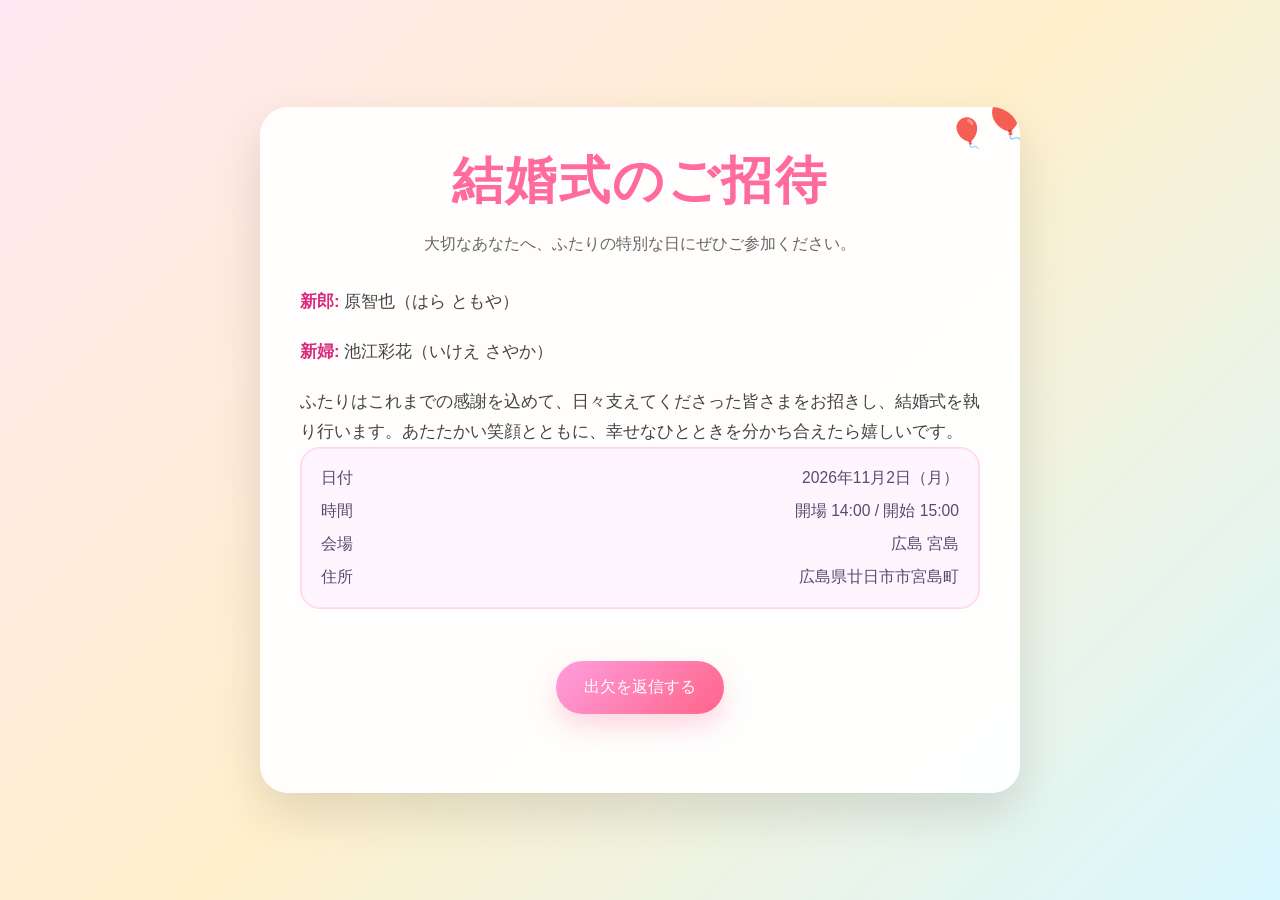
==== index.html @ 804671cc "招待状内容を更新" ====
<!DOCTYPE html>
<html lang="ja">
<head>
  <meta charset="UTF-8" />
  <meta name="viewport" content="width=device-width, initial-scale=1.0" />
  <title>結婚式のご招待</title>
  <style>
    * {
      box-sizing: border-box;
      margin: 0;
      padding: 0;
    }

    body {
      font-family: "Hiragino Kaku Gothic Pro", "メイリオ", sans-serif;
      background: linear-gradient(135deg, #ffe8f2 0%, #fff0cc 50%, #d9f7ff 100%);
      min-height: 100vh;
      display: flex;
      align-items: center;
      justify-content: center;
      padding: 20px;
    }

    .card {
      width: min(100%, 760px);
      background: #ffffffee;
      border-radius: 28px;
      box-shadow: 0 20px 50px rgba(0, 0, 0, 0.12);
      overflow: hidden;
      position: relative;
      padding: 40px;
    }

    .balloons {
      position: absolute;
      top: -10px;
      right: -10px;
      font-size: 2rem;
      color: #ff86c9;
      opacity: 0.85;
    }

    .balloons::before,
    .balloons::after {
      content: "🎈";
      position: absolute;
    }

    .balloons::before {
      top: 0;
      right: 0;
      font-size: 2.4rem;
    }

    .balloons::after {
      top: 1.2rem;
      right: 2.8rem;
      font-size: 1.8rem;
    }

    h1 {
      font-size: clamp(2rem, 4vw, 3.4rem);
      color: #ff6b9e;
      text-align: center;
      letter-spacing: 0.05em;
      margin-bottom: 18px;
    }

    .subtitle {
      text-align: center;
      color: #666;
      font-size: 1rem;
      margin-bottom: 32px;
    }

    .section {
      display: grid;
      gap: 20px;
    }

    .section p {
      font-size: 1.05rem;
      color: #444;
      line-height: 1.8;
    }

    .section strong {
      color: #d92b7e;
    }

    .info-card {
      background: #fff5ff;
      border: 1px solid #ffd4ec;
      border-radius: 20px;
      padding: 20px;
      box-shadow: inset 0 0 0 1px rgba(255, 146, 178, 0.2);
    }

    .info-card div {
      display: flex;
      justify-content: space-between;
      gap: 12px;
      font-size: 0.98rem;
      color: #5a4a6d;
      margin-bottom: 12px;
    }

    .info-card div:last-child {
      margin-bottom: 0;
    }

    .shiba-runner {
      position: absolute;
      bottom: 10px;
      left: -180px;
      width: 180px;
      height: 120px;
      animation: shibaRun 8s linear infinite;
      pointer-events: none;
    }

    .shiba {
      position: absolute;
      width: 180px;
      height: 120px;
      animation: shibaBounce 0.5s ease-in-out infinite alternate;
    }

    .shiba-body {
      position: absolute;
      left: 40px;
      top: 38px;
      width: 90px;
      height: 54px;
      background: #fff;
      border: 4px solid #d8d8d8;
      border-radius: 50px 50px 40px 40px;
      box-shadow: inset 0 0 0 1px rgba(215, 215, 215, 0.8);
    }

    .shiba-head {
      position: absolute;
      left: 0;
      top: 20px;
      width: 64px;
      height: 62px;
      background: #fff;
      border: 4px solid #d8d8d8;
      border-radius: 50% 50% 48% 48%;
    }

    .shiba-head::before {
      content: "";
      position: absolute;
      left: 16px;
      top: 24px;
      width: 32px;
      height: 16px;
      border-radius: 0 0 20px 20px;
      background: #f6d7df;
    }

    .ear {
      position: absolute;
      width: 20px;
      height: 24px;
      background: #fff;
      border: 4px solid #d8d8d8;
      border-radius: 50% 50% 40% 40%;
      top: 6px;
    }

    .ear--left {
      left: 6px;
      transform: rotate(-15deg);
    }

    .ear--right {
      left: 32px;
      transform: rotate(15deg);
    }

    .shiba-eye {
      position: absolute;
      top: 34px;
      width: 8px;
      height: 8px;
      background: #4d4d4d;
      border-radius: 50%;
    }

    .shiba-eye.left {
      left: 14px;
    }

    .shiba-eye.right {
      left: 42px;
    }

    .shiba-nose {
      position: absolute;
      left: 29px;
      top: 44px;
      width: 10px;
      height: 8px;
      background: #4d4d4d;
      border-radius: 50% 50% 40% 40%;
    }

    .shiba-tail {
      position: absolute;
      right: 0;
      top: 14px;
      width: 34px;
      height: 34px;
      border: 4px solid #d8d8d8;
      background: #fff;
      border-radius: 40px 40px 40px 0;
      transform: rotate(40deg);
    }

    .shiba-leg {
      position: absolute;
      width: 14px;
      height: 28px;
      background: #d8d8d8;
      border-radius: 10px;
      bottom: 0;
    }

    .leg--front {
      left: 60px;
    }

    .leg--back {
      right: 20px;
    }

    .shiba-cheek {
      position: absolute;
      width: 10px;
      height: 10px;
      background: #f8c7d3;
      border-radius: 50%;
      top: 44px;
    }

    .cheek--left {
      left: 12px;
    }

    .cheek--right {
      left: 40px;
    }

    @keyframes shibaRun {
      0% { left: -220px; }
      100% { left: calc(100% + 220px); }
    }

    @keyframes shibaBounce {
      0% { transform: translateY(0); }
      100% { transform: translateY(-8px); }
    }

    .rsvp {
      text-align: center;
      margin-top: 52px;
    }

    .rsvp button {
      border: none;
      border-radius: 999px;
      background: linear-gradient(135deg, #ff9ede, #ff6489);
      color: white;
      padding: 16px 28px;
      font-size: 1rem;
      cursor: pointer;
      box-shadow: 0 12px 24px rgba(255, 100, 150, 0.25);
      transition: transform 0.2s ease, box-shadow 0.2s ease;
    }

    .rsvp button:hover {
      transform: translateY(-2px);
      box-shadow: 0 18px 28px rgba(255, 100, 150, 0.3);
    }

    .thanks {
      margin-top: 18px;
      text-align: center;
      color: #a0588c;
      font-size: 0.95rem;
      opacity: 0;
      transition: opacity 0.3s ease;
    }
  </style>
</head>
<body>
  <div class="card">
    <div class="balloons"></div>
    <h1>結婚式のご招待</h1>
    <p class="subtitle">大切なあなたへ、ふたりの特別な日にぜひご参加ください。</p>

    <section class="section">
      <p><strong>新郎:</strong> 原智也（はら ともや）</p>
      <p><strong>新婦:</strong> 池江彩花（いけえ さやか）</p>
      <p>ふたりはこれまでの感謝を込めて、日々支えてくださった皆さまをお招きし、結婚式を執り行います。あたたかい笑顔とともに、幸せなひとときを分かち合えたら嬉しいです。</p>
    </section>

    <div class="info-card">
      <div><span>日付</span><span>2026年11月2日（月）</span></div>
      <div><span>時間</span><span>開場 14:00 / 開始 15:00</span></div>
      <div><span>会場</span><span>広島 宮島</span></div>
      <div><span>住所</span><span>広島県廿日市市宮島町</span></div>
    </div>

    <div class="shiba-runner" aria-hidden="true">
      <div class="shiba">
        <div class="shiba-body"></div>
        <div class="shiba-head"></div>
        <div class="ear ear--left"></div>
        <div class="ear ear--right"></div>
        <div class="shiba-eye left"></div>
        <div class="shiba-eye right"></div>
        <div class="shiba-nose"></div>
        <div class="shiba-tail"></div>
        <div class="shiba-leg leg--front"></div>
        <div class="shiba-leg leg--back"></div>
        <div class="shiba-cheek cheek--left"></div>
        <div class="shiba-cheek cheek--right"></div>
      </div>
    </div>

    <div class="rsvp">
      <button id="rsvpBtn" type="button">出欠を返信する</button>
      <p class="thanks" id="thanksText">出欠の返信ありがとうございます！</p>
    </div>
  </div>

  <script>
    document.getElementById("rsvpBtn").addEventListener("click", function () {
      const thanks = document.getElementById("thanksText");
      thanks.style.opacity = "1";
      this.textContent = "返信済み";
      this.disabled = true;
    });
  </script>
</body>
</html>
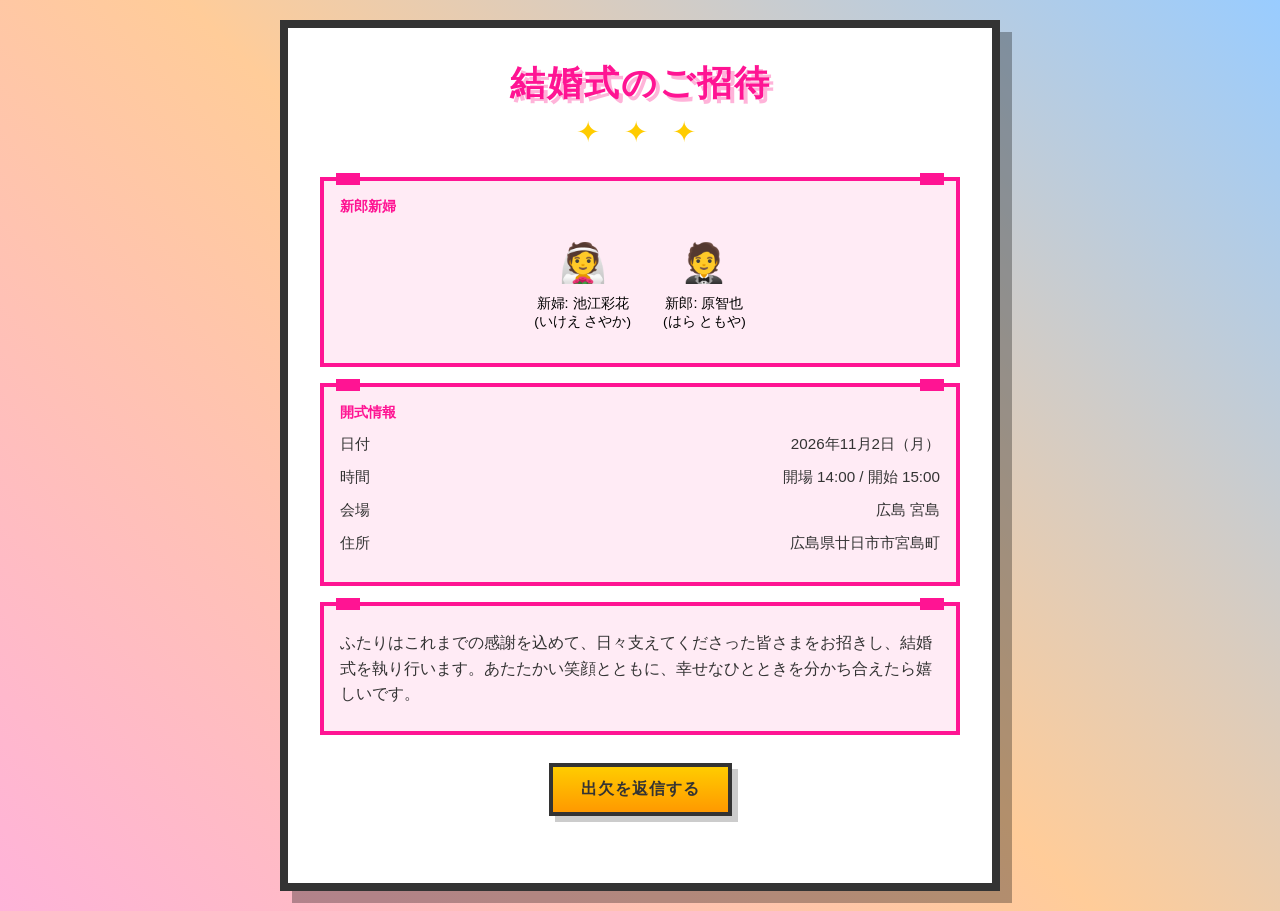
==== commit c392566e: "招待状内容を更新" ====
--- a/index.html
+++ b/index.html
@@ -12,323 +12,202 @@
     }
 
     body {
-      font-family: "Hiragino Kaku Gothic Pro", "メイリオ", sans-serif;
-      background: linear-gradient(135deg, #ffe8f2 0%, #fff0cc 50%, #d9f7ff 100%);
+      font-family: "MS PGothic", "Hiragino Kaku Gothic Pro", sans-serif;
+      background: linear-gradient(45deg, #ffb3d9 0%, #ffcc99 50%, #99ccff 100%);
       min-height: 100vh;
       display: flex;
       align-items: center;
       justify-content: center;
       padding: 20px;
-    }
-
-    .card {
-      width: min(100%, 760px);
-      background: #ffffffee;
-      border-radius: 28px;
-      box-shadow: 0 20px 50px rgba(0, 0, 0, 0.12);
-      overflow: hidden;
+      image-rendering: pixelated;
+    }
+
+    .container {
+      width: min(100%, 720px);
+      background: #fff;
+      border: 8px solid #333;
+      box-shadow: 12px 12px 0 rgba(0, 0, 0, 0.3);
+      padding: 32px;
       position: relative;
-      padding: 40px;
-    }
-
-    .balloons {
+    }
+
+    .title {
+      text-align: center;
+      margin-bottom: 28px;
+      position: relative;
+    }
+
+    h1 {
+      font-size: 2.2rem;
+      color: #ff1493;
+      text-shadow: 4px 4px 0 #ffb3d9, -2px -2px 0 #fff;
+      letter-spacing: 2px;
+      margin-bottom: 8px;
+    }
+
+    .stars {
+      font-size: 1.8rem;
+      letter-spacing: 8px;
+      color: #ffcc00;
+      animation: twinkle 0.6s infinite;
+    }
+
+    @keyframes twinkle {
+      0%, 100% { opacity: 1; }
+      50% { opacity: 0.4; }
+    }
+
+    .window {
+      background: #ffebf5;
+      border: 4px solid #ff1493;
+      padding: 16px;
+      margin: 16px 0;
+      position: relative;
+    }
+
+    .window::before {
+      content: "";
       position: absolute;
-      top: -10px;
-      right: -10px;
-      font-size: 2rem;
-      color: #ff86c9;
-      opacity: 0.85;
-    }
-
-    .balloons::before,
-    .balloons::after {
-      content: "🎈";
+      top: -8px;
+      left: 12px;
+      width: 24px;
+      height: 12px;
+      background: #ff1493;
+    }
+
+    .window::after {
+      content: "";
       position: absolute;
-    }
-
-    .balloons::before {
-      top: 0;
-      right: 0;
-      font-size: 2.4rem;
-    }
-
-    .balloons::after {
-      top: 1.2rem;
-      right: 2.8rem;
-      font-size: 1.8rem;
-    }
-
-    h1 {
-      font-size: clamp(2rem, 4vw, 3.4rem);
-      color: #ff6b9e;
-      text-align: center;
-      letter-spacing: 0.05em;
-      margin-bottom: 18px;
-    }
-
-    .subtitle {
-      text-align: center;
-      color: #666;
+      top: -8px;
+      right: 12px;
+      width: 24px;
+      height: 12px;
+      background: #ff1493;
+    }
+
+    .label {
+      font-weight: bold;
+      color: #ff1493;
+      font-size: 0.9rem;
+      margin-bottom: 4px;
+    }
+
+    .text {
       font-size: 1rem;
-      margin-bottom: 32px;
-    }
-
-    .section {
-      display: grid;
-      gap: 20px;
-    }
-
-    .section p {
-      font-size: 1.05rem;
-      color: #444;
-      line-height: 1.8;
-    }
-
-    .section strong {
-      color: #d92b7e;
-    }
-
-    .info-card {
-      background: #fff5ff;
-      border: 1px solid #ffd4ec;
-      border-radius: 20px;
-      padding: 20px;
-      box-shadow: inset 0 0 0 1px rgba(255, 146, 178, 0.2);
-    }
-
-    .info-card div {
+      color: #333;
+      line-height: 1.6;
+      margin: 8px 0;
+    }
+
+    .info-row {
       display: flex;
       justify-content: space-between;
-      gap: 12px;
-      font-size: 0.98rem;
-      color: #5a4a6d;
-      margin-bottom: 12px;
-    }
-
-    .info-card div:last-child {
-      margin-bottom: 0;
-    }
-
-    .shiba-runner {
-      position: absolute;
-      bottom: 10px;
-      left: -180px;
-      width: 180px;
-      height: 120px;
-      animation: shibaRun 8s linear infinite;
-      pointer-events: none;
-    }
-
-    .shiba {
-      position: absolute;
-      width: 180px;
-      height: 120px;
-      animation: shibaBounce 0.5s ease-in-out infinite alternate;
-    }
-
-    .shiba-body {
-      position: absolute;
-      left: 40px;
-      top: 38px;
-      width: 90px;
-      height: 54px;
-      background: #fff;
-      border: 4px solid #d8d8d8;
-      border-radius: 50px 50px 40px 40px;
-      box-shadow: inset 0 0 0 1px rgba(215, 215, 215, 0.8);
-    }
-
-    .shiba-head {
-      position: absolute;
-      left: 0;
-      top: 20px;
-      width: 64px;
-      height: 62px;
-      background: #fff;
-      border: 4px solid #d8d8d8;
-      border-radius: 50% 50% 48% 48%;
-    }
-
-    .shiba-head::before {
-      content: "";
-      position: absolute;
-      left: 16px;
-      top: 24px;
-      width: 32px;
-      height: 16px;
-      border-radius: 0 0 20px 20px;
-      background: #f6d7df;
-    }
-
-    .ear {
-      position: absolute;
-      width: 20px;
-      height: 24px;
-      background: #fff;
-      border: 4px solid #d8d8d8;
-      border-radius: 50% 50% 40% 40%;
-      top: 6px;
-    }
-
-    .ear--left {
-      left: 6px;
-      transform: rotate(-15deg);
-    }
-
-    .ear--right {
-      left: 32px;
-      transform: rotate(15deg);
-    }
-
-    .shiba-eye {
-      position: absolute;
-      top: 34px;
-      width: 8px;
-      height: 8px;
-      background: #4d4d4d;
-      border-radius: 50%;
-    }
-
-    .shiba-eye.left {
-      left: 14px;
-    }
-
-    .shiba-eye.right {
-      left: 42px;
-    }
-
-    .shiba-nose {
-      position: absolute;
-      left: 29px;
-      top: 44px;
-      width: 10px;
-      height: 8px;
-      background: #4d4d4d;
-      border-radius: 50% 50% 40% 40%;
-    }
-
-    .shiba-tail {
-      position: absolute;
-      right: 0;
-      top: 14px;
-      width: 34px;
-      height: 34px;
-      border: 4px solid #d8d8d8;
-      background: #fff;
-      border-radius: 40px 40px 40px 0;
-      transform: rotate(40deg);
-    }
-
-    .shiba-leg {
-      position: absolute;
-      width: 14px;
-      height: 28px;
-      background: #d8d8d8;
-      border-radius: 10px;
-      bottom: 0;
-    }
-
-    .leg--front {
-      left: 60px;
-    }
-
-    .leg--back {
-      right: 20px;
-    }
-
-    .shiba-cheek {
-      position: absolute;
-      width: 10px;
-      height: 10px;
-      background: #f8c7d3;
-      border-radius: 50%;
-      top: 44px;
-    }
-
-    .cheek--left {
-      left: 12px;
-    }
-
-    .cheek--right {
-      left: 40px;
-    }
-
-    @keyframes shibaRun {
-      0% { left: -220px; }
-      100% { left: calc(100% + 220px); }
-    }
-
-    @keyframes shibaBounce {
-      0% { transform: translateY(0); }
-      100% { transform: translateY(-8px); }
+      margin: 12px 0;
+      font-size: 0.95rem;
+      color: #333;
+    }
+
+    .couple {
+      display: flex;
+      gap: 32px;
+      justify-content: center;
+      margin: 16px 0;
+      font-size: 0.9rem;
+    }
+
+    .couple-item {
+      text-align: center;
+    }
+
+    .couple-item .emoji {
+      font-size: 2.4rem;
+      margin: 8px 0;
     }
 
     .rsvp {
       text-align: center;
-      margin-top: 52px;
+      margin-top: 28px;
     }
 
     .rsvp button {
-      border: none;
-      border-radius: 999px;
-      background: linear-gradient(135deg, #ff9ede, #ff6489);
-      color: white;
-      padding: 16px 28px;
+      background: linear-gradient(to bottom, #ffcc00, #ff9900);
+      border: 4px solid #333;
+      color: #333;
+      padding: 12px 28px;
       font-size: 1rem;
+      font-weight: bold;
       cursor: pointer;
-      box-shadow: 0 12px 24px rgba(255, 100, 150, 0.25);
-      transition: transform 0.2s ease, box-shadow 0.2s ease;
+      box-shadow: 6px 6px 0 rgba(0, 0, 0, 0.2);
+      transition: all 0.1s;
+      font-family: "MS PGothic", sans-serif;
+      letter-spacing: 1px;
     }
 
     .rsvp button:hover {
-      transform: translateY(-2px);
-      box-shadow: 0 18px 28px rgba(255, 100, 150, 0.3);
+      transform: translate(-2px, -2px);
+      box-shadow: 8px 8px 0 rgba(0, 0, 0, 0.2);
+    }
+
+    .rsvp button:active {
+      transform: translate(2px, 2px);
+      box-shadow: 2px 2px 0 rgba(0, 0, 0, 0.2);
     }
 
     .thanks {
-      margin-top: 18px;
-      text-align: center;
-      color: #a0588c;
-      font-size: 0.95rem;
+      margin-top: 16px;
+      font-size: 0.9rem;
+      color: #ff1493;
+      font-weight: bold;
       opacity: 0;
-      transition: opacity 0.3s ease;
+      transition: opacity 0.3s;
     }
   </style>
 </head>
 <body>
-  <div class="card">
-    <div class="balloons"></div>
-    <h1>結婚式のご招待</h1>
-    <p class="subtitle">大切なあなたへ、ふたりの特別な日にぜひご参加ください。</p>
-
-    <section class="section">
-      <p><strong>新郎:</strong> 原智也（はら ともや）</p>
-      <p><strong>新婦:</strong> 池江彩花（いけえ さやか）</p>
-      <p>ふたりはこれまでの感謝を込めて、日々支えてくださった皆さまをお招きし、結婚式を執り行います。あたたかい笑顔とともに、幸せなひとときを分かち合えたら嬉しいです。</p>
-    </section>
-
-    <div class="info-card">
-      <div><span>日付</span><span>2026年11月2日（月）</span></div>
-      <div><span>時間</span><span>開場 14:00 / 開始 15:00</span></div>
-      <div><span>会場</span><span>広島 宮島</span></div>
-      <div><span>住所</span><span>広島県廿日市市宮島町</span></div>
-    </div>
-
-    <div class="shiba-runner" aria-hidden="true">
-      <div class="shiba">
-        <div class="shiba-body"></div>
-        <div class="shiba-head"></div>
-        <div class="ear ear--left"></div>
-        <div class="ear ear--right"></div>
-        <div class="shiba-eye left"></div>
-        <div class="shiba-eye right"></div>
-        <div class="shiba-nose"></div>
-        <div class="shiba-tail"></div>
-        <div class="shiba-leg leg--front"></div>
-        <div class="shiba-leg leg--back"></div>
-        <div class="shiba-cheek cheek--left"></div>
-        <div class="shiba-cheek cheek--right"></div>
-      </div>
+  <div class="container">
+    <div class="title">
+      <h1>結婚式のご招待</h1>
+      <div class="stars">✦ ✦ ✦</div>
+    </div>
+
+    <div class="window">
+      <div class="label">新郎新婦</div>
+      <div class="couple">
+        <div class="couple-item">
+          <div class="emoji">👰</div>
+          <p>新婦: 池江彩花</p>
+          <p style="font-size: 0.85rem;">(いけえ さやか)</p>
+        </div>
+        <div class="couple-item">
+          <div class="emoji">🤵</div>
+          <p>新郎: 原智也</p>
+          <p style="font-size: 0.85rem;">(はら ともや)</p>
+        </div>
+      </div>
+    </div>
+
+    <div class="window">
+      <div class="label">開式情報</div>
+      <div class="info-row">
+        <span>日付</span>
+        <span>2026年11月2日（月）</span>
+      </div>
+      <div class="info-row">
+        <span>時間</span>
+        <span>開場 14:00 / 開始 15:00</span>
+      </div>
+      <div class="info-row">
+        <span>会場</span>
+        <span>広島 宮島</span>
+      </div>
+      <div class="info-row">
+        <span>住所</span>
+        <span>広島県廿日市市宮島町</span>
+      </div>
+    </div>
+
+    <div class="window">
+      <div class="text">ふたりはこれまでの感謝を込めて、日々支えてくださった皆さまをお招きし、結婚式を執り行います。あたたかい笑顔とともに、幸せなひとときを分かち合えたら嬉しいです。</div>
     </div>
 
     <div class="rsvp">
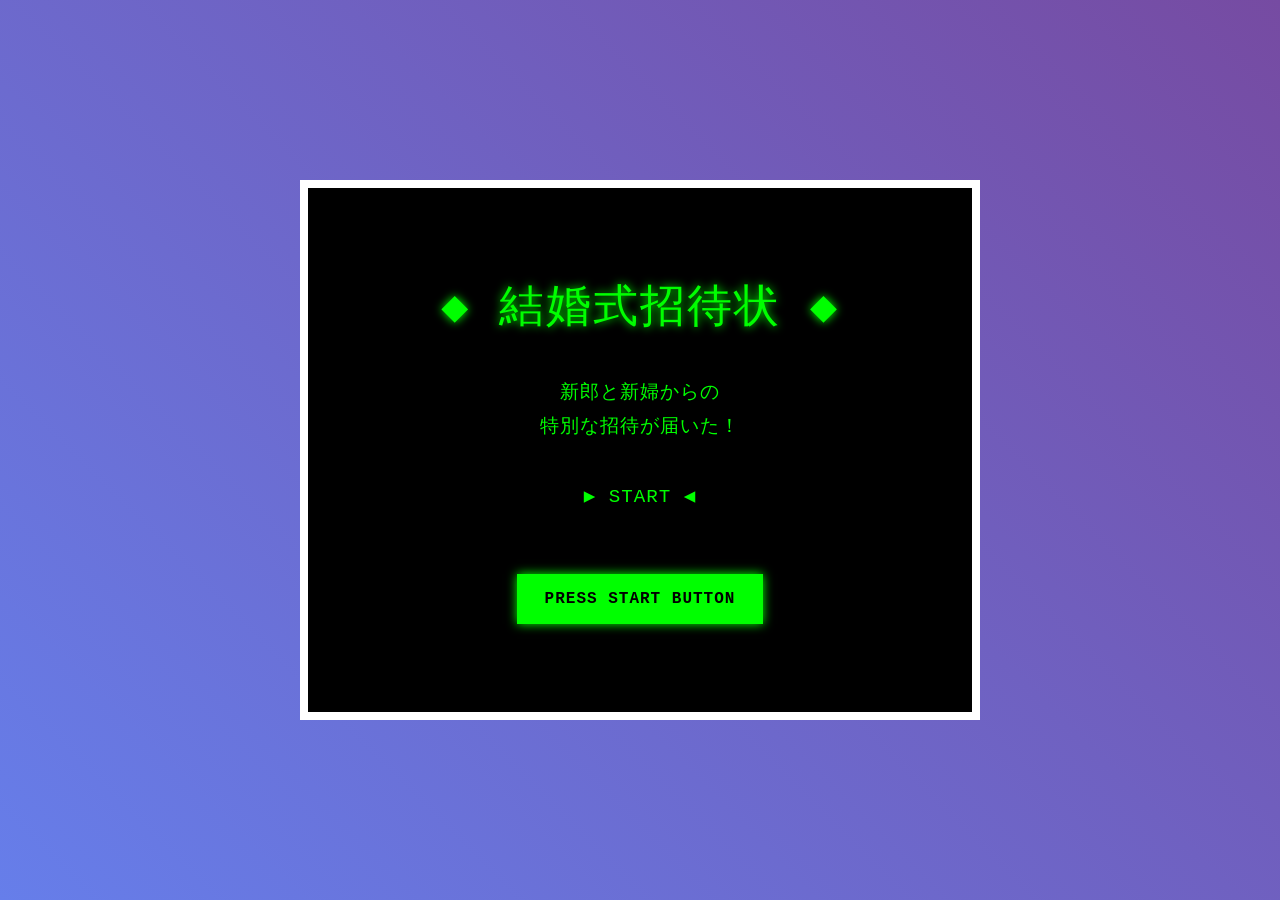
==== commit 346e6765: "招待状内容を更新" ====
--- a/index.html
+++ b/index.html
@@ -3,7 +3,7 @@
 <head>
   <meta charset="UTF-8" />
   <meta name="viewport" content="width=device-width, initial-scale=1.0" />
-  <title>結婚式のご招待</title>
+  <title>結婚式のご招待 - RPG招待状</title>
   <style>
     * {
       box-sizing: border-box;
@@ -12,217 +12,410 @@
     }
 
     body {
-      font-family: "MS PGothic", "Hiragino Kaku Gothic Pro", sans-serif;
-      background: linear-gradient(45deg, #ffb3d9 0%, #ffcc99 50%, #99ccff 100%);
+      font-family: 'Courier New', monospace;
+      background: linear-gradient(45deg, #667eea 0%, #764ba2 100%);
       min-height: 100vh;
       display: flex;
       align-items: center;
       justify-content: center;
-      padding: 20px;
-      image-rendering: pixelated;
-    }
-
-    .container {
-      width: min(100%, 720px);
-      background: #fff;
-      border: 8px solid #333;
-      box-shadow: 12px 12px 0 rgba(0, 0, 0, 0.3);
-      padding: 32px;
-      position: relative;
-    }
-
-    .title {
+      padding: 16px;
+      overflow-x: hidden;
+    }
+
+    /* タイトル画面 */
+    #titleScreen {
+      width: min(100%, 680px);
+      min-height: 60vh;
+      background: #000;
+      border: 8px solid #fff;
+      padding: 40px;
       text-align: center;
-      margin-bottom: 28px;
-      position: relative;
-    }
-
-    h1 {
-      font-size: 2.2rem;
-      color: #ff1493;
-      text-shadow: 4px 4px 0 #ffb3d9, -2px -2px 0 #fff;
+      display: flex;
+      flex-direction: column;
+      justify-content: center;
+      animation: titleFadeIn 0.8s ease-out;
+    }
+
+    @keyframes titleFadeIn {
+      from { opacity: 0; }
+      to { opacity: 1; }
+    }
+
+    .title-logo {
+      font-size: clamp(1.8rem, 5vw, 2.8rem);
+      color: #00ff00;
+      margin-bottom: 20px;
+      text-shadow: 0 0 10px #00ff00;
+      animation: textGlow 1.5s infinite;
       letter-spacing: 2px;
-      margin-bottom: 8px;
-    }
-
-    .stars {
-      font-size: 1.8rem;
-      letter-spacing: 8px;
-      color: #ffcc00;
-      animation: twinkle 0.6s infinite;
-    }
-
-    @keyframes twinkle {
-      0%, 100% { opacity: 1; }
-      50% { opacity: 0.4; }
-    }
-
-    .window {
-      background: #ffebf5;
-      border: 4px solid #ff1493;
-      padding: 16px;
-      margin: 16px 0;
-      position: relative;
-    }
-
-    .window::before {
-      content: "";
-      position: absolute;
-      top: -8px;
-      left: 12px;
-      width: 24px;
-      height: 12px;
-      background: #ff1493;
-    }
-
-    .window::after {
-      content: "";
-      position: absolute;
-      top: -8px;
-      right: 12px;
-      width: 24px;
-      height: 12px;
-      background: #ff1493;
-    }
-
-    .label {
-      font-weight: bold;
-      color: #ff1493;
-      font-size: 0.9rem;
-      margin-bottom: 4px;
-    }
-
-    .text {
-      font-size: 1rem;
-      color: #333;
-      line-height: 1.6;
-      margin: 8px 0;
-    }
-
-    .info-row {
-      display: flex;
-      justify-content: space-between;
-      margin: 12px 0;
-      font-size: 0.95rem;
-      color: #333;
-    }
-
-    .couple {
-      display: flex;
-      gap: 32px;
-      justify-content: center;
-      margin: 16px 0;
-      font-size: 0.9rem;
-    }
-
-    .couple-item {
-      text-align: center;
-    }
-
-    .couple-item .emoji {
-      font-size: 2.4rem;
-      margin: 8px 0;
-    }
-
-    .rsvp {
-      text-align: center;
-      margin-top: 28px;
-    }
-
-    .rsvp button {
-      background: linear-gradient(to bottom, #ffcc00, #ff9900);
-      border: 4px solid #333;
-      color: #333;
-      padding: 12px 28px;
+    }
+
+    @keyframes textGlow {
+      0%, 100% { text-shadow: 0 0 10px #00ff00; }
+      50% { text-shadow: 0 0 20px #00ff00, 0 0 30px #00ff00; }
+    }
+
+    .title-subtitle {
+      color: #00ff00;
+      font-size: clamp(0.9rem, 2vw, 1.2rem);
+      margin: 20px 0;
+      line-height: 1.8;
+      letter-spacing: 1px;
+      opacity: 0;
+      animation: slideInUp 1s ease-out 0.5s forwards;
+    }
+
+    @keyframes slideInUp {
+      from { opacity: 0; transform: translateY(20px); }
+      to { opacity: 1; transform: translateY(0); }
+    }
+
+    .start-button {
+      margin-top: 40px;
+      animation: buttonBounce 2s infinite;
+    }
+
+    @keyframes buttonBounce {
+      0%, 100% { transform: translateY(0); }
+      50% { transform: translateY(-10px); }
+    }
+
+    .start-btn {
+      background: #00ff00;
+      color: #000;
+      border: 4px solid #00ff00;
+      padding: 12px 24px;
       font-size: 1rem;
       font-weight: bold;
       cursor: pointer;
-      box-shadow: 6px 6px 0 rgba(0, 0, 0, 0.2);
+      font-family: 'Courier New', monospace;
+      letter-spacing: 1px;
+      box-shadow: 0 0 10px #00ff00;
       transition: all 0.1s;
-      font-family: "MS PGothic", sans-serif;
-      letter-spacing: 1px;
-    }
-
-    .rsvp button:hover {
+    }
+
+    .start-btn:hover {
       transform: translate(-2px, -2px);
-      box-shadow: 8px 8px 0 rgba(0, 0, 0, 0.2);
-    }
-
-    .rsvp button:active {
+      box-shadow: 0 0 20px #00ff00;
+    }
+
+    .start-btn:active {
       transform: translate(2px, 2px);
-      box-shadow: 2px 2px 0 rgba(0, 0, 0, 0.2);
-    }
-
-    .thanks {
-      margin-top: 16px;
-      font-size: 0.9rem;
-      color: #ff1493;
+      box-shadow: 0 0 5px #00ff00;
+    }
+
+    /* 本編画面 */
+    #mainContent {
+      width: min(100%, 680px);
+      display: none;
+      animation: fadeIn 0.5s ease-out;
+    }
+
+    @keyframes fadeIn {
+      from { opacity: 0; }
+      to { opacity: 1; }
+    }
+
+    .scene {
+      background: #1a1a2e;
+      border: 8px solid #00ff00;
+      padding: 24px;
+      margin-bottom: 20px;
+      box-shadow: 0 0 15px rgba(0, 255, 0, 0.3);
+      animation: windowAppear 0.5s ease-out;
+    }
+
+    @keyframes windowAppear {
+      from { opacity: 0; transform: scale(0.95); }
+      to { opacity: 1; transform: scale(1); }
+    }
+
+    .scene-title {
+      color: #ffff00;
+      font-size: 1.2rem;
+      margin-bottom: 12px;
+      text-shadow: 0 0 5px #ffff00;
+      border-bottom: 2px solid #00ff00;
+      padding-bottom: 8px;
+    }
+
+    .scene-text {
+      color: #00ff00;
+      line-height: 1.8;
+      font-size: clamp(0.9rem, 2vw, 1rem);
+      letter-spacing: 0.5px;
+    }
+
+    .character-name {
+      color: #00ffff;
       font-weight: bold;
-      opacity: 0;
-      transition: opacity 0.3s;
+      margin-bottom: 8px;
+    }
+
+    .couple-intro {
+      display: flex;
+      gap: 20px;
+      justify-content: space-around;
+      margin: 16px 0;
+      flex-wrap: wrap;
+    }
+
+    .couple-card {
+      background: #0f0f23;
+      border: 3px solid #00ff00;
+      padding: 12px;
+      text-align: center;
+      flex: 1;
+      min-width: 140px;
+    }
+
+    .couple-emoji {
+      font-size: 2rem;
+      margin: 8px 0;
+    }
+
+    .couple-name {
+      color: #ffff00;
+      font-weight: bold;
+      margin: 4px 0;
+    }
+
+    .couple-kana {
+      color: #00ffff;
+      font-size: 0.85rem;
+    }
+
+    .info-grid {
+      display: grid;
+      gap: 10px;
+      margin: 12px 0;
+    }
+
+    .info-item {
+      display: flex;
+      gap: 10px;
+      align-items: flex-start;
+    }
+
+    .info-label {
+      color: #ffff00;
+      font-weight: bold;
+      min-width: 60px;
+    }
+
+    .info-value {
+      color: #00ff00;
+    }
+
+    .divider {
+      height: 2px;
+      background: linear-gradient(to right, transparent, #00ff00, transparent);
+      margin: 16px 0;
+    }
+
+    .buttons-container {
+      display: flex;
+      gap: 12px;
+      justify-content: center;
+      flex-wrap: wrap;
+      margin-top: 24px;
+    }
+
+    .action-btn {
+      background: #00ff00;
+      color: #000;
+      border: 3px solid #00ff00;
+      padding: 10px 20px;
+      font-size: 0.95rem;
+      font-weight: bold;
+      cursor: pointer;
+      font-family: 'Courier New', monospace;
+      letter-spacing: 0.5px;
+      transition: all 0.1s;
+    }
+
+    .action-btn:hover {
+      transform: translate(-2px, -2px);
+      box-shadow: 0 0 15px #00ff00;
+    }
+
+    .action-btn:active {
+      transform: translate(2px, 2px);
+    }
+
+    .action-btn.secondary {
+      background: #00ffff;
+      border-color: #00ffff;
+      color: #000;
+    }
+
+    .action-btn.secondary:hover {
+      box-shadow: 0 0 15px #00ffff;
+    }
+
+    .blink {
+      animation: blink 0.7s infinite;
+    }
+
+    @keyframes blink {
+      0%, 49% { opacity: 1; }
+      50%, 100% { opacity: 0; }
+    }
+
+    @media (max-width: 640px) {
+      body {
+        padding: 12px;
+      }
+
+      #titleScreen, #mainContent {
+        width: 100%;
+      }
+
+      #titleScreen {
+        padding: 24px;
+        min-height: 50vh;
+      }
+
+      .title-logo {
+        font-size: 1.5rem;
+      }
+
+      .scene {
+        padding: 16px;
+        border-width: 4px;
+      }
+
+      .buttons-container {
+        gap: 8px;
+      }
+
+      .action-btn {
+        padding: 8px 16px;
+        font-size: 0.9rem;
+      }
     }
   </style>
 </head>
 <body>
-  <div class="container">
-    <div class="title">
-      <h1>結婚式のご招待</h1>
-      <div class="stars">✦ ✦ ✦</div>
+  <!-- タイトル画面 -->
+  <div id="titleScreen">
+    <div class="title-logo">◆ 結婚式招待状 ◆</div>
+    <div class="title-subtitle">
+      新郎と新婦からの
+      <br>特別な招待が届いた！
+      <br><br>
+      <span class="blink">▶ START ◀</span>
     </div>
-
-    <div class="window">
-      <div class="label">新郎新婦</div>
-      <div class="couple">
-        <div class="couple-item">
-          <div class="emoji">👰</div>
-          <p>新婦: 池江彩花</p>
-          <p style="font-size: 0.85rem;">(いけえ さやか)</p>
+    <div class="start-button">
+      <button class="start-btn" onclick="startGame()">PRESS START BUTTON</button>
+    </div>
+  </div>
+
+  <!-- 本編 -->
+  <div id="mainContent">
+    <!-- シーン1: 新郎新婦紹介 -->
+    <div class="scene">
+      <div class="scene-title">▶ ふたりについて</div>
+      <div class="scene-text">
+        <div style="margin-bottom: 12px;">二人の結婚をお祝いいただきありがとうございます。</div>
+        <div class="couple-intro">
+          <div class="couple-card">
+            <div class="couple-emoji">👰</div>
+            <div class="couple-name">池江彩花</div>
+            <div class="couple-kana">いけえ さやか</div>
+            <div style="color: #00ff00; font-size: 0.8rem; margin-top: 4px;">新婦</div>
+          </div>
+          <div class="couple-card">
+            <div class="couple-emoji">🤵</div>
+            <div class="couple-name">原智也</div>
+            <div class="couple-kana">はら ともや</div>
+            <div style="color: #00ff00; font-size: 0.8rem; margin-top: 4px;">新郎</div>
+          </div>
         </div>
-        <div class="couple-item">
-          <div class="emoji">🤵</div>
-          <p>新郎: 原智也</p>
-          <p style="font-size: 0.85rem;">(はら ともや)</p>
+        <div style="margin-top: 12px; line-height: 1.9;">
+          ふたりはこれまでの感謝を込めて、日々支えてくださった皆さまをお招きし、結婚式を執り行います。
+          <br><br>
+          あたたかい笑顔とともに、幸せなひとときを分かち合えたら嬉しいです。
         </div>
       </div>
     </div>
 
-    <div class="window">
-      <div class="label">開式情報</div>
-      <div class="info-row">
-        <span>日付</span>
-        <span>2026年11月2日（月）</span>
-      </div>
-      <div class="info-row">
-        <span>時間</span>
-        <span>開場 14:00 / 開始 15:00</span>
-      </div>
-      <div class="info-row">
-        <span>会場</span>
-        <span>広島 宮島</span>
-      </div>
-      <div class="info-row">
-        <span>住所</span>
-        <span>広島県廿日市市宮島町</span>
+    <div class="divider"></div>
+
+    <!-- シーン2: 式情報 -->
+    <div class="scene">
+      <div class="scene-title">▶ 式情報</div>
+      <div class="scene-text">
+        <div class="info-grid">
+          <div class="info-item">
+            <div class="info-label">日付</div>
+            <div class="info-value">2026年11月2日（月）</div>
+          </div>
+          <div class="info-item">
+            <div class="info-label">時間</div>
+            <div class="info-value">開場 14:00 / 開式 15:00</div>
+          </div>
+          <div class="info-item">
+            <div class="info-label">会場</div>
+            <div class="info-value">広島県 宮島</div>
+          </div>
+          <div class="info-item">
+            <div class="info-label">住所</div>
+            <div class="info-value">広島県廿日市市宮島町</div>
+          </div>
+        </div>
       </div>
     </div>
 
-    <div class="window">
-      <div class="text">ふたりはこれまでの感謝を込めて、日々支えてくださった皆さまをお招きし、結婚式を執り行います。あたたかい笑顔とともに、幸せなひとときを分かち合えたら嬉しいです。</div>
-    </div>
-
-    <div class="rsvp">
-      <button id="rsvpBtn" type="button">出欠を返信する</button>
-      <p class="thanks" id="thanksText">出欠の返信ありがとうございます！</p>
+    <div class="divider"></div>
+
+    <!-- シーン3: 返信 -->
+    <div class="scene">
+      <div class="scene-title">▶ ご返信</div>
+      <div class="scene-text">
+        <div style="margin-bottom: 12px;">
+          お手数ですが、下記のボタンより
+          <br>ご出欠をお知らせください。
+        </div>
+        <div style="color: #00ffff; font-size: 0.9rem; margin: 12px 0;">
+          ★ Googleフォームで返信 ★
+        </div>
+      </div>
+      <div class="buttons-container">
+        <button class="action-btn" onclick="openRSVP()">出欠を返信</button>
+        <button class="action-btn secondary" onclick="backToTitle()">タイトルに戻る</button>
+      </div>
     </div>
   </div>
 
   <script>
-    document.getElementById("rsvpBtn").addEventListener("click", function () {
-      const thanks = document.getElementById("thanksText");
-      thanks.style.opacity = "1";
-      this.textContent = "返信済み";
-      this.disabled = true;
-    });
+    function startGame() {
+      const titleScreen = document.getElementById('titleScreen');
+      const mainContent = document.getElementById('mainContent');
+      
+      titleScreen.style.display = 'none';
+      mainContent.style.display = 'block';
+      
+      // スクロール位置をリセット
+      window.scrollTo(0, 0);
+    }
+
+    function backToTitle() {
+      const titleScreen = document.getElementById('titleScreen');
+      const mainContent = document.getElementById('mainContent');
+      
+      mainContent.style.display = 'none';
+      titleScreen.style.display = 'flex';
+      
+      // スクロール位置をリセット
+      window.scrollTo(0, 0);
+    }
+
+    function openRSVP() {
+      // Googleフォームの仮のURL（実際のURLに置き換える）
+      const googleFormURL = 'https://docs.google.com/forms/d/e/YOUR_FORM_ID/viewform';
+      window.open(googleFormURL, '_blank');
+    }
   </script>
 </body>
 </html>
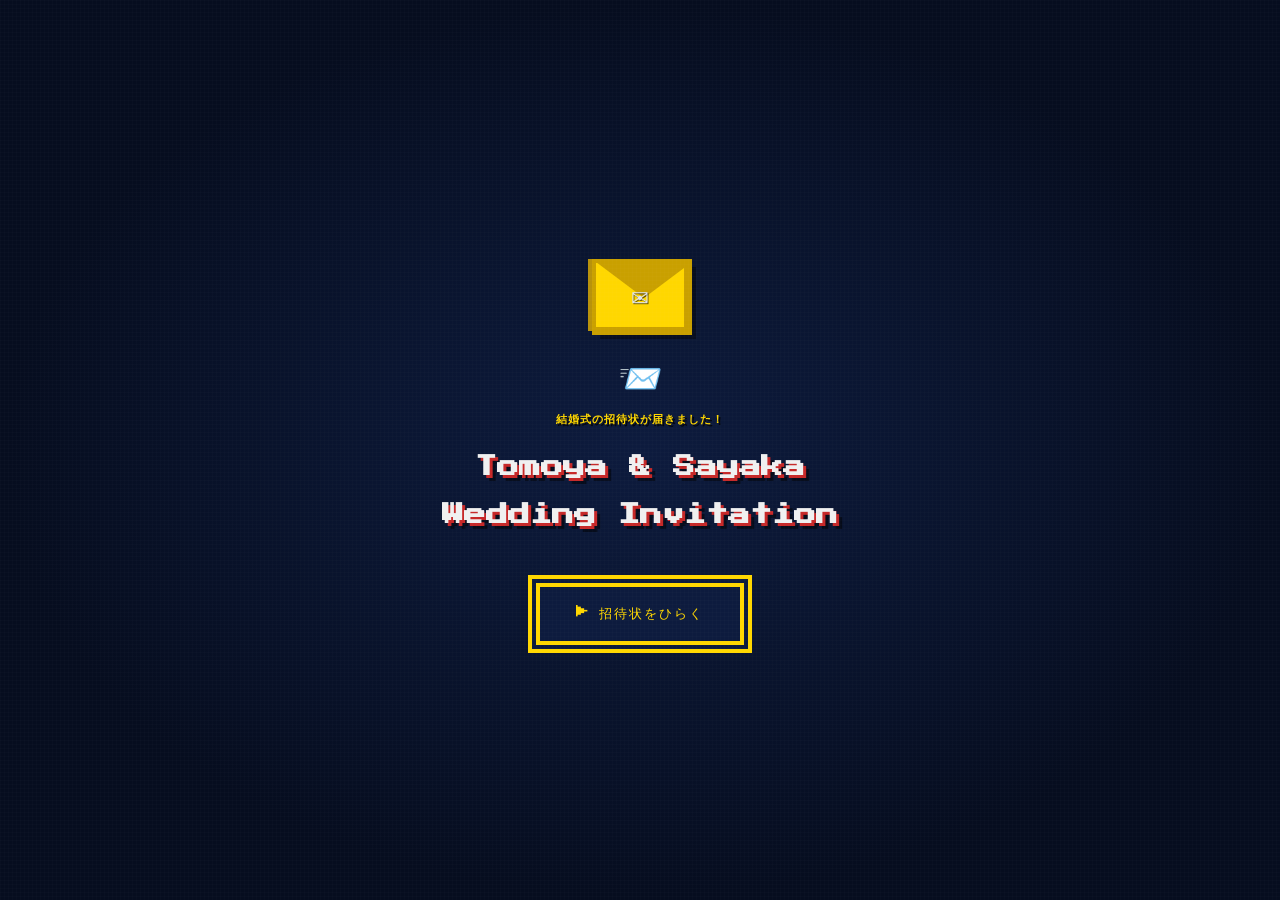
==== commit e8097178: "結婚式招待状ページを修正" ====
--- a/index.html
+++ b/index.html
@@ -1,421 +1,369 @@
 <!DOCTYPE html>
 <html lang="ja">
 <head>
-  <meta charset="UTF-8" />
-  <meta name="viewport" content="width=device-width, initial-scale=1.0" />
-  <title>結婚式のご招待 - RPG招待状</title>
-  <style>
-    * {
-      box-sizing: border-box;
-      margin: 0;
-      padding: 0;
-    }
-
-    body {
-      font-family: 'Courier New', monospace;
-      background: linear-gradient(45deg, #667eea 0%, #764ba2 100%);
-      min-height: 100vh;
-      display: flex;
-      align-items: center;
-      justify-content: center;
-      padding: 16px;
-      overflow-x: hidden;
-    }
-
-    /* タイトル画面 */
-    #titleScreen {
-      width: min(100%, 680px);
-      min-height: 60vh;
-      background: #000;
-      border: 8px solid #fff;
-      padding: 40px;
-      text-align: center;
-      display: flex;
-      flex-direction: column;
-      justify-content: center;
-      animation: titleFadeIn 0.8s ease-out;
-    }
-
-    @keyframes titleFadeIn {
-      from { opacity: 0; }
-      to { opacity: 1; }
-    }
-
-    .title-logo {
-      font-size: clamp(1.8rem, 5vw, 2.8rem);
-      color: #00ff00;
-      margin-bottom: 20px;
-      text-shadow: 0 0 10px #00ff00;
-      animation: textGlow 1.5s infinite;
-      letter-spacing: 2px;
-    }
-
-    @keyframes textGlow {
-      0%, 100% { text-shadow: 0 0 10px #00ff00; }
-      50% { text-shadow: 0 0 20px #00ff00, 0 0 30px #00ff00; }
-    }
-
-    .title-subtitle {
-      color: #00ff00;
-      font-size: clamp(0.9rem, 2vw, 1.2rem);
-      margin: 20px 0;
-      line-height: 1.8;
-      letter-spacing: 1px;
-      opacity: 0;
-      animation: slideInUp 1s ease-out 0.5s forwards;
-    }
-
-    @keyframes slideInUp {
-      from { opacity: 0; transform: translateY(20px); }
-      to { opacity: 1; transform: translateY(0); }
-    }
-
-    .start-button {
-      margin-top: 40px;
-      animation: buttonBounce 2s infinite;
-    }
-
-    @keyframes buttonBounce {
-      0%, 100% { transform: translateY(0); }
-      50% { transform: translateY(-10px); }
-    }
-
-    .start-btn {
-      background: #00ff00;
-      color: #000;
-      border: 4px solid #00ff00;
-      padding: 12px 24px;
-      font-size: 1rem;
-      font-weight: bold;
-      cursor: pointer;
-      font-family: 'Courier New', monospace;
-      letter-spacing: 1px;
-      box-shadow: 0 0 10px #00ff00;
-      transition: all 0.1s;
-    }
-
-    .start-btn:hover {
-      transform: translate(-2px, -2px);
-      box-shadow: 0 0 20px #00ff00;
-    }
-
-    .start-btn:active {
-      transform: translate(2px, 2px);
-      box-shadow: 0 0 5px #00ff00;
-    }
-
-    /* 本編画面 */
-    #mainContent {
-      width: min(100%, 680px);
-      display: none;
-      animation: fadeIn 0.5s ease-out;
-    }
-
-    @keyframes fadeIn {
-      from { opacity: 0; }
-      to { opacity: 1; }
-    }
-
-    .scene {
-      background: #1a1a2e;
-      border: 8px solid #00ff00;
-      padding: 24px;
-      margin-bottom: 20px;
-      box-shadow: 0 0 15px rgba(0, 255, 0, 0.3);
-      animation: windowAppear 0.5s ease-out;
-    }
-
-    @keyframes windowAppear {
-      from { opacity: 0; transform: scale(0.95); }
-      to { opacity: 1; transform: scale(1); }
-    }
-
-    .scene-title {
-      color: #ffff00;
-      font-size: 1.2rem;
-      margin-bottom: 12px;
-      text-shadow: 0 0 5px #ffff00;
-      border-bottom: 2px solid #00ff00;
-      padding-bottom: 8px;
-    }
-
-    .scene-text {
-      color: #00ff00;
-      line-height: 1.8;
-      font-size: clamp(0.9rem, 2vw, 1rem);
-      letter-spacing: 0.5px;
-    }
-
-    .character-name {
-      color: #00ffff;
-      font-weight: bold;
-      margin-bottom: 8px;
-    }
-
-    .couple-intro {
-      display: flex;
-      gap: 20px;
-      justify-content: space-around;
-      margin: 16px 0;
-      flex-wrap: wrap;
-    }
-
-    .couple-card {
-      background: #0f0f23;
-      border: 3px solid #00ff00;
-      padding: 12px;
-      text-align: center;
-      flex: 1;
-      min-width: 140px;
-    }
-
-    .couple-emoji {
-      font-size: 2rem;
-      margin: 8px 0;
-    }
-
-    .couple-name {
-      color: #ffff00;
-      font-weight: bold;
-      margin: 4px 0;
-    }
-
-    .couple-kana {
-      color: #00ffff;
-      font-size: 0.85rem;
-    }
-
-    .info-grid {
-      display: grid;
-      gap: 10px;
-      margin: 12px 0;
-    }
-
-    .info-item {
-      display: flex;
-      gap: 10px;
-      align-items: flex-start;
-    }
-
-    .info-label {
-      color: #ffff00;
-      font-weight: bold;
-      min-width: 60px;
-    }
-
-    .info-value {
-      color: #00ff00;
-    }
-
-    .divider {
-      height: 2px;
-      background: linear-gradient(to right, transparent, #00ff00, transparent);
-      margin: 16px 0;
-    }
-
-    .buttons-container {
-      display: flex;
-      gap: 12px;
-      justify-content: center;
-      flex-wrap: wrap;
-      margin-top: 24px;
-    }
-
-    .action-btn {
-      background: #00ff00;
-      color: #000;
-      border: 3px solid #00ff00;
-      padding: 10px 20px;
-      font-size: 0.95rem;
-      font-weight: bold;
-      cursor: pointer;
-      font-family: 'Courier New', monospace;
-      letter-spacing: 0.5px;
-      transition: all 0.1s;
-    }
-
-    .action-btn:hover {
-      transform: translate(-2px, -2px);
-      box-shadow: 0 0 15px #00ff00;
-    }
-
-    .action-btn:active {
-      transform: translate(2px, 2px);
-    }
-
-    .action-btn.secondary {
-      background: #00ffff;
-      border-color: #00ffff;
-      color: #000;
-    }
-
-    .action-btn.secondary:hover {
-      box-shadow: 0 0 15px #00ffff;
-    }
-
-    .blink {
-      animation: blink 0.7s infinite;
-    }
-
-    @keyframes blink {
-      0%, 49% { opacity: 1; }
-      50%, 100% { opacity: 0; }
-    }
-
-    @media (max-width: 640px) {
-      body {
-        padding: 12px;
-      }
-
-      #titleScreen, #mainContent {
-        width: 100%;
-      }
-
-      #titleScreen {
-        padding: 24px;
-        min-height: 50vh;
-      }
-
-      .title-logo {
-        font-size: 1.5rem;
-      }
-
-      .scene {
-        padding: 16px;
-        border-width: 4px;
-      }
-
-      .buttons-container {
-        gap: 8px;
-      }
-
-      .action-btn {
-        padding: 8px 16px;
-        font-size: 0.9rem;
-      }
-    }
-  </style>
+  <meta charset="UTF-8">
+  <meta name="viewport" content="width=device-width, initial-scale=1.0">
+  <title>Tomoya &amp; Sayaka Wedding Invitation</title>
+  <link href="https://fonts.googleapis.com/css2?family=Press+Start+2P&display=swap" rel="stylesheet">
+  <link rel="stylesheet" href="style.css">
 </head>
 <body>
-  <!-- タイトル画面 -->
-  <div id="titleScreen">
-    <div class="title-logo">◆ 結婚式招待状 ◆</div>
-    <div class="title-subtitle">
-      新郎と新婦からの
-      <br>特別な招待が届いた！
-      <br><br>
-      <span class="blink">▶ START ◀</span>
-    </div>
-    <div class="start-button">
-      <button class="start-btn" onclick="startGame()">PRESS START BUTTON</button>
+
+  <!-- ================================================
+       オープニング画面
+       ================================================ -->
+  <div id="opening-screen">
+    <div class="sparkles-container" id="sparkles"></div>
+    <div class="opening-content">
+      <div class="envelope-wrap">
+        <div class="envelope" id="envelope">
+          <div class="envelope-body">
+            <div class="envelope-flap"></div>
+            <div class="envelope-seal">✉</div>
+          </div>
+        </div>
+      </div>
+      <p class="opening-badge">📨</p>
+      <h2 class="opening-subtitle">結婚式の招待状が届きました！</h2>
+      <h1 class="opening-title">Tomoya &amp; Sayaka<br>Wedding Invitation</h1>
+      <button class="rpg-button" id="open-button">
+        <span class="btn-cursor">▶</span>招待状をひらく
+      </button>
     </div>
   </div>
 
-  <!-- 本編 -->
-  <div id="mainContent">
-    <!-- シーン1: 新郎新婦紹介 -->
-    <div class="scene">
-      <div class="scene-title">▶ ふたりについて</div>
-      <div class="scene-text">
-        <div style="margin-bottom: 12px;">二人の結婚をお祝いいただきありがとうございます。</div>
-        <div class="couple-intro">
-          <div class="couple-card">
-            <div class="couple-emoji">👰</div>
-            <div class="couple-name">池江彩花</div>
-            <div class="couple-kana">いけえ さやか</div>
-            <div style="color: #00ff00; font-size: 0.8rem; margin-top: 4px;">新婦</div>
-          </div>
-          <div class="couple-card">
-            <div class="couple-emoji">🤵</div>
-            <div class="couple-name">原智也</div>
-            <div class="couple-kana">はら ともや</div>
-            <div style="color: #00ff00; font-size: 0.8rem; margin-top: 4px;">新郎</div>
-          </div>
-        </div>
-        <div style="margin-top: 12px; line-height: 1.9;">
-          ふたりはこれまでの感謝を込めて、日々支えてくださった皆さまをお招きし、結婚式を執り行います。
-          <br><br>
-          あたたかい笑顔とともに、幸せなひとときを分かち合えたら嬉しいです。
-        </div>
-      </div>
-    </div>
-
-    <div class="divider"></div>
-
-    <!-- シーン2: 式情報 -->
-    <div class="scene">
-      <div class="scene-title">▶ 式情報</div>
-      <div class="scene-text">
-        <div class="info-grid">
-          <div class="info-item">
-            <div class="info-label">日付</div>
-            <div class="info-value">2026年11月2日（月）</div>
-          </div>
-          <div class="info-item">
-            <div class="info-label">時間</div>
-            <div class="info-value">開場 14:00 / 開式 15:00</div>
-          </div>
-          <div class="info-item">
-            <div class="info-label">会場</div>
-            <div class="info-value">広島県 宮島</div>
-          </div>
-          <div class="info-item">
-            <div class="info-label">住所</div>
-            <div class="info-value">広島県廿日市市宮島町</div>
-          </div>
-        </div>
-      </div>
-    </div>
-
-    <div class="divider"></div>
-
-    <!-- シーン3: 返信 -->
-    <div class="scene">
-      <div class="scene-title">▶ ご返信</div>
-      <div class="scene-text">
-        <div style="margin-bottom: 12px;">
-          お手数ですが、下記のボタンより
-          <br>ご出欠をお知らせください。
-        </div>
-        <div style="color: #00ffff; font-size: 0.9rem; margin: 12px 0;">
-          ★ Googleフォームで返信 ★
-        </div>
-      </div>
-      <div class="buttons-container">
-        <button class="action-btn" onclick="openRSVP()">出欠を返信</button>
-        <button class="action-btn secondary" onclick="backToTitle()">タイトルに戻る</button>
-      </div>
+  <!-- ================================================
+       トランジション画面（RPGロード演出）
+       ================================================ -->
+  <div id="transition-screen">
+    <div class="transition-inner">
+      <p class="transition-title">✦ LOADING ADVENTURE ✦</p>
+      <div class="loading-bar-wrap">
+        <div class="loading-bar">
+          <div class="loading-fill" id="loading-fill"></div>
+        </div>
+      </div>
+      <p class="loading-text" id="loading-text">Now Loading...</p>
     </div>
   </div>
 
-  <script>
-    function startGame() {
-      const titleScreen = document.getElementById('titleScreen');
-      const mainContent = document.getElementById('mainContent');
-      
-      titleScreen.style.display = 'none';
-      mainContent.style.display = 'block';
-      
-      // スクロール位置をリセット
-      window.scrollTo(0, 0);
-    }
-
-    function backToTitle() {
-      const titleScreen = document.getElementById('titleScreen');
-      const mainContent = document.getElementById('mainContent');
-      
-      mainContent.style.display = 'none';
-      titleScreen.style.display = 'flex';
-      
-      // スクロール位置をリセット
-      window.scrollTo(0, 0);
-    }
-
-    function openRSVP() {
-      // Googleフォームの仮のURL（実際のURLに置き換える）
-      const googleFormURL = 'https://docs.google.com/forms/d/e/YOUR_FORM_ID/viewform';
-      window.open(googleFormURL, '_blank');
-    }
-  </script>
+  <!-- ================================================
+       メインコンテンツ
+       ================================================ -->
+  <main id="main-content">
+
+    <!-- ────────────────────────────────
+         ヒーローセクション（宮島ピクセルアート）
+         ──────────────────────────────── -->
+    <section id="hero">
+      <!-- 空・夕焼けグラデーション -->
+      <div class="hero-sky" id="parallax-sky"></div>
+
+      <!-- 星（キャンバス） -->
+      <canvas id="stars-canvas"></canvas>
+
+      <!-- 雲 -->
+      <div class="clouds-layer" id="clouds-layer">
+        <div class="cloud c1"></div>
+        <div class="cloud c2"></div>
+        <div class="cloud c3"></div>
+        <div class="cloud c4"></div>
+      </div>
+
+      <!-- 山 -->
+      <div class="mountains-layer" id="mountains-layer">
+        <div class="mt mt-b1"></div>
+        <div class="mt mt-b2"></div>
+        <div class="mt mt-b3"></div>
+        <div class="mt mt-f1"></div>
+        <div class="mt mt-f2"></div>
+      </div>
+
+      <!-- 大鳥居 -->
+      <div class="torii-wrap">
+        <div class="torii">
+          <div class="torii-kasagi"></div>
+          <div class="torii-nuki-top"></div>
+          <div class="torii-nuki-bot"></div>
+          <div class="torii-hashira left"></div>
+          <div class="torii-hashira right"></div>
+        </div>
+      </div>
+
+      <!-- 海・波（キャンバス） -->
+      <canvas id="ocean-canvas"></canvas>
+
+      <!-- タイトル -->
+      <div class="hero-title-box reveal-hero">
+        <h1 class="hero-main-title">TOMOYA &amp; SAYAKA</h1>
+        <p class="hero-sub-title">✦ Wedding Invitation ✦</p>
+        <div class="hero-date-block">
+          <!-- ============================================
+               日付・場所の変更はここ
+               ============================================ -->
+          <p class="hero-date">202X.XX.XX</p>
+          <p class="hero-location">Miyajima, Hiroshima</p>
+          <!-- ============================================ -->
+        </div>
+      </div>
+
+      <!-- スクロール誘導 -->
+      <div class="scroll-hint">
+        <span class="scroll-arr">▼</span>
+        <span class="scroll-lbl">SCROLL</span>
+      </div>
+    </section>
+
+    <!-- ────────────────────────────────
+         キャラクターステータスセクション
+         ──────────────────────────────── -->
+    <section id="characters" class="content-section">
+      <div class="sec-header scroll-reveal">
+        <h2 class="sec-title">＊ PARTY MEMBERS ＊</h2>
+      </div>
+      <div class="chars-container">
+
+        <!-- 新郎 -->
+        <div class="char-card scroll-reveal">
+          <div class="rpg-window">
+            <div class="rpg-window-bar">GROOM STATUS</div>
+            <div class="char-sprite-area">
+              <canvas id="groom-canvas" class="char-canvas" width="56" height="80"></canvas>
+              <div class="char-sparkle-ring"></div>
+            </div>
+            <div class="char-stats">
+              <div class="stat-row">
+                <span class="sn">NAME</span>
+                <span class="sv">TOMOYA</span>
+              </div>
+              <div class="stat-row kanji-row">
+                <span class="sn"></span>
+                <span class="sv kanji">原　智也</span>
+              </div>
+              <div class="stat-row kana-row">
+                <span class="sv kana">（はら ともや）</span>
+              </div>
+              <div class="stat-sep">────────────</div>
+              <div class="stat-row">
+                <span class="sn">Lv.</span>
+                <span class="sv">25</span>
+              </div>
+              <div class="stat-row">
+                <span class="sn">JOB</span>
+                <span class="sv">GROOM</span>
+              </div>
+              <div class="stat-row">
+                <span class="sn">BORN</span>
+                <span class="sv">2000.03.12</span>
+              </div>
+              <div class="stat-row">
+                <span class="sn">FROM</span>
+                <span class="sv">HIROSHIMA</span>
+              </div>
+              <div class="stat-sep">────────────</div>
+              <div class="stat-row exp-row">
+                <span class="sn">HP</span>
+                <div class="stat-bar"><div class="stat-bar-fill hp" style="width:92%"></div></div>
+              </div>
+              <div class="stat-row exp-row">
+                <span class="sn">MP</span>
+                <div class="stat-bar"><div class="stat-bar-fill mp" style="width:75%"></div></div>
+              </div>
+            </div>
+          </div>
+        </div>
+
+        <!-- ハート -->
+        <div class="vs-wrap">
+          <div class="heart-anim">♥</div>
+          <div class="vs-deco">×</div>
+        </div>
+
+        <!-- 新婦 -->
+        <div class="char-card scroll-reveal">
+          <div class="rpg-window">
+            <div class="rpg-window-bar">BRIDE STATUS</div>
+            <div class="char-sprite-area">
+              <canvas id="bride-canvas" class="char-canvas" width="56" height="80"></canvas>
+              <div class="char-sparkle-ring"></div>
+            </div>
+            <div class="char-stats">
+              <div class="stat-row">
+                <span class="sn">NAME</span>
+                <span class="sv">SAYAKA</span>
+              </div>
+              <div class="stat-row kanji-row">
+                <span class="sn"></span>
+                <span class="sv kanji">池江　彩花</span>
+              </div>
+              <div class="stat-row kana-row">
+                <span class="sv kana">（いけえ さやか）</span>
+              </div>
+              <div class="stat-sep">────────────</div>
+              <div class="stat-row">
+                <span class="sn">Lv.</span>
+                <span class="sv">27</span>
+              </div>
+              <div class="stat-row">
+                <span class="sn">JOB</span>
+                <span class="sv">BRIDE</span>
+              </div>
+              <div class="stat-row">
+                <span class="sn">BORN</span>
+                <span class="sv">1998.09.19</span>
+              </div>
+              <div class="stat-row">
+                <span class="sn">FROM</span>
+                <span class="sv">KAGOSHIMA</span>
+              </div>
+              <div class="stat-sep">────────────</div>
+              <div class="stat-row exp-row">
+                <span class="sn">HP</span>
+                <div class="stat-bar"><div class="stat-bar-fill hp" style="width:98%"></div></div>
+              </div>
+              <div class="stat-row exp-row">
+                <span class="sn">MP</span>
+                <div class="stat-bar"><div class="stat-bar-fill mp" style="width:88%"></div></div>
+              </div>
+            </div>
+          </div>
+        </div>
+
+      </div>
+    </section>
+
+    <!-- ────────────────────────────────
+         メッセージセクション
+         ──────────────────────────────── -->
+    <section id="message" class="content-section">
+      <div class="sec-header scroll-reveal">
+        <h2 class="sec-title">＊ MESSAGE ＊</h2>
+      </div>
+      <div class="msg-window scroll-reveal" id="msg-window">
+        <div class="msg-window-deco top-left">╔</div>
+        <div class="msg-window-deco top-right">╗</div>
+        <div class="msg-window-deco bot-left">╚</div>
+        <div class="msg-window-deco bot-right">╝</div>
+        <div class="msg-inner">
+          <div id="typing-text" class="typing-text"></div>
+          <span class="msg-cursor" id="msg-cursor">▼</span>
+        </div>
+      </div>
+    </section>
+
+    <!-- ────────────────────────────────
+         当日案内セクション
+         ──────────────────────────────── -->
+    <section id="schedule" class="content-section">
+      <div class="sec-header scroll-reveal">
+        <h2 class="sec-title">＊ DAY SCHEDULE ＊</h2>
+      </div>
+      <div class="sched-wrap scroll-reveal">
+        <div class="rpg-window sched-window">
+          <div class="rpg-window-bar">WEDDING DAY INFO</div>
+          <div class="sched-body">
+            <div class="sched-item">
+              <div class="sched-icon">🏰</div>
+              <div class="sched-info">
+                <div class="sched-time">13:00</div>
+                <div class="sched-label">開　場</div>
+              </div>
+            </div>
+            <div class="sched-connector">│<br>│<br>│</div>
+            <div class="sched-item">
+              <div class="sched-icon">💍</div>
+              <div class="sched-info">
+                <div class="sched-time">14:00</div>
+                <div class="sched-label">開　始</div>
+              </div>
+            </div>
+          </div>
+          <div class="sched-location">
+            <div class="sched-loc-label">集合場所</div>
+            <!-- ============================================
+                 集合場所の変更はここ
+                 ============================================ -->
+            <div class="sched-loc-value">（後日ご案内）</div>
+            <!-- ============================================ -->
+          </div>
+        </div>
+      </div>
+    </section>
+
+    <!-- ────────────────────────────────
+         マップセクション
+         ──────────────────────────────── -->
+    <section id="map" class="content-section">
+      <div class="sec-header scroll-reveal">
+        <h2 class="sec-title">＊ WORLD MAP ＊</h2>
+      </div>
+      <div class="map-wrap scroll-reveal">
+        <!--
+          ============================================================
+          Googleマップを追加する場合はここに貼り付け
+          <iframe
+            src="https://www.google.com/maps/embed?pb=..."
+            width="100%" height="400" style="border:0;"
+            allowfullscreen="" loading="lazy">
+          </iframe>
+          ============================================================
+        -->
+        <div class="map-coming-soon" id="map-placeholder">
+          <canvas id="map-pixel-canvas" width="320" height="200"></canvas>
+          <div class="map-text-block">
+            <p class="map-label">MAP</p>
+            <p class="map-blink">COMING SOON...</p>
+            <div class="map-dots">
+              <span>·</span><span>·</span><span>·</span>
+            </div>
+          </div>
+        </div>
+      </div>
+    </section>
+
+    <!-- ────────────────────────────────
+         出欠回答セクション
+         ──────────────────────────────── -->
+    <section id="rsvp" class="content-section">
+      <div class="sec-header scroll-reveal">
+        <h2 class="sec-title">＊ YOUR CHOICE ＊</h2>
+      </div>
+      <div class="rsvp-wrap scroll-reveal">
+        <div class="rsvp-msg-window">
+          <p class="rsvp-q">出席しますか？</p>
+          <p class="rsvp-hint">ご回答をお願いいたします</p>
+        </div>
+        <!-- ============================================
+             出欠回答URLの変更は script.js の
+             RSVP_URL 定数を編集してください
+             ============================================ -->
+        <a href="#" id="rsvp-button" class="rsvp-btn" onclick="handleRsvpClick(event)">
+          <span class="rsvp-cur">▶</span>出欠を回答する
+        </a>
+        <!-- ============================================ -->
+      </div>
+    </section>
+
+    <!-- ────────────────────────────────
+         フッター
+         ──────────────────────────────── -->
+    <footer id="footer">
+      <div class="footer-inner">
+        <div class="footer-deco">
+          <span>★</span><span>☆</span><span>✦</span><span>☆</span><span>★</span>
+        </div>
+        <p class="footer-main">Thank you for joining our adventure.</p>
+        <p class="footer-names">Tomoya &amp; Sayaka</p>
+        <div class="footer-hearts">
+          <span>♥</span><span>♡</span><span>♥</span><span>♡</span><span>♥</span>
+        </div>
+        <p class="footer-end">✦ ∼ END ∼ ✦</p>
+        <p class="footer-copy">2026 — A Pixel Adventure</p>
+      </div>
+    </footer>
+
+  </main><!-- /#main-content -->
+
+  <script src="script.js"></script>
 </body>
-</html>+</html>
--- a/style.css
+++ b/style.css
@@ -0,0 +1,1262 @@
+/* ============================================================
+   PIXEL MIYAJIMA — Wedding Invitation
+   Style Sheet
+   ============================================================ */
+
+/* ============ GOOGLE FONTS ============ */
+@import url('https://fonts.googleapis.com/css2?family=Press+Start+2P&display=swap');
+
+/* ============ CSS カスタムプロパティ ============ */
+:root {
+  /* カラーパレット */
+  --c-sky-deep:    #060d1f;
+  --c-sky-mid:     #0d1b3e;
+  --c-sky-light:   #1a3a6e;
+  --c-sunset:      #b84010;
+  --c-sunset2:     #e06030;
+  --c-ocean-top:   #1255a0;
+  --c-ocean-bot:   #0a2a6e;
+  --c-torii:       #c62828;
+  --c-torii-dark:  #7f0000;
+  --c-torii-light: #ef5350;
+  --c-gold:        #ffd700;
+  --c-gold-dark:   #c9a000;
+  --c-gold-faint:  rgba(255, 215, 0, 0.3);
+  --c-white:       #f0f0f0;
+  --c-text:        #dde3f0;
+  --c-window-bg:   #06101e;
+
+  /* フォント */
+  --f-pixel: 'Press Start 2P', 'Courier New', monospace;
+  --f-serif: 'Noto Serif JP', 'Yu Mincho', '游明朝', serif;
+
+  /* ピクセルサイズ（4px グリッド） */
+  --px: 4px;
+}
+
+/* ============ リセット ============ */
+*, *::before, *::after {
+  box-sizing: border-box;
+  margin: 0;
+  padding: 0;
+}
+
+html { scroll-behavior: smooth; }
+
+body {
+  background: var(--c-sky-deep);
+  color: var(--c-text);
+  font-family: var(--f-pixel);
+  overflow-x: hidden;
+  /* ピクセルアート描画の基本設定 */
+  image-rendering: pixelated;
+  image-rendering: crisp-edges;
+}
+
+/* スクロールバー（任意のデザイン） */
+::-webkit-scrollbar { width: 8px; }
+::-webkit-scrollbar-track { background: var(--c-sky-deep); }
+::-webkit-scrollbar-thumb { background: var(--c-gold-dark); }
+
+/* ============================================================
+   オープニング画面
+   ============================================================ */
+#opening-screen {
+  position: fixed;
+  inset: 0;
+  z-index: 1000;
+  display: flex;
+  align-items: center;
+  justify-content: center;
+  background: radial-gradient(ellipse at center,
+    #0d1b3e 0%, #060d1f 70%);
+  overflow: hidden;
+}
+
+/* キラキラ（JS で生成） */
+.sparkles-container {
+  position: absolute;
+  inset: 0;
+  pointer-events: none;
+}
+
+.sparkle {
+  position: absolute;
+  color: var(--c-gold);
+  opacity: 0;
+  animation: sparkle-anim var(--dur, 3s) ease-in-out infinite;
+  animation-delay: var(--delay, 0s);
+  pointer-events: none;
+}
+
+@keyframes sparkle-anim {
+  0%   { opacity: 0; transform: translateY(0)    scale(0.2); }
+  20%  { opacity: 1; transform: translateY(-10px) scale(1); }
+  80%  { opacity: 1; transform: translateY(-30px) scale(1); }
+  100% { opacity: 0; transform: translateY(-50px) scale(0.2); }
+}
+
+/* オープニングのコンテンツ */
+.opening-content {
+  position: relative;
+  z-index: 1;
+  text-align: center;
+  animation: op-fadein 1.8s ease-out both;
+}
+
+@keyframes op-fadein {
+  from { opacity: 0; transform: translateY(24px); }
+  to   { opacity: 1; transform: translateY(0); }
+}
+
+/* 封筒 */
+.envelope-wrap {
+  margin-bottom: 24px;
+}
+
+.envelope {
+  display: inline-block;
+  animation: env-float 2.2s ease-in-out infinite;
+}
+
+@keyframes env-float {
+  0%, 100% { transform: translateY(0); }
+  50%       { transform: translateY(-14px); }
+}
+
+.envelope-body {
+  position: relative;
+  width: 96px;
+  height: 72px;
+  background: var(--c-gold);
+  border: 4px solid var(--c-gold-dark);
+  box-shadow:
+    4px  0   0 var(--c-gold-dark),
+    0    4px 0 var(--c-gold-dark),
+    4px  4px 0 var(--c-gold-dark),
+    -4px 0   0 #b8920a,
+    8px  8px 0 rgba(0,0,0,0.4);
+  display: flex;
+  align-items: center;
+  justify-content: center;
+}
+
+.envelope-flap {
+  position: absolute;
+  top: -1px;
+  left: 0;
+  width: 0;
+  height: 0;
+  border-left:  48px solid transparent;
+  border-right: 48px solid transparent;
+  border-top:   36px solid var(--c-gold-dark);
+}
+
+.envelope-seal {
+  font-size: 28px;
+  position: relative;
+  z-index: 1;
+  filter: drop-shadow(1px 1px 0 rgba(0,0,0,0.6));
+}
+
+/* オープニングのテキスト */
+.opening-badge {
+  font-size: 36px;
+  margin-bottom: 12px;
+  display: block;
+}
+
+.opening-subtitle {
+  font-size: clamp(8px, 1.8vw, 11px);
+  color: var(--c-gold);
+  margin-bottom: 16px;
+  text-shadow: 2px 2px 0 rgba(0,0,0,0.8);
+  letter-spacing: 1px;
+}
+
+.opening-title {
+  font-size: clamp(14px, 3vw, 22px);
+  color: var(--c-white);
+  line-height: 2.2;
+  margin-bottom: 48px;
+  text-shadow:
+    3px  3px 0 var(--c-torii),
+    6px  6px 0 rgba(0,0,0,0.5);
+}
+
+/* RPGボタン */
+.rpg-button {
+  background: var(--c-sky-mid);
+  color: var(--c-gold);
+  border: none;
+  padding: 18px 36px;
+  font-family: var(--f-pixel);
+  font-size: clamp(10px, 2vw, 13px);
+  cursor: pointer;
+  letter-spacing: 2px;
+  /* ピクセルボーダー二重枠 */
+  box-shadow:
+    0 0 0 4px  var(--c-gold),
+    0 0 0 8px  var(--c-sky-mid),
+    0 0 0 12px var(--c-gold),
+    8px 8px 0  rgba(0,0,0,0.5);
+  transition: background 0.15s, transform 0.1s, box-shadow 0.15s;
+}
+
+.rpg-button:hover {
+  background: #1a3060;
+  transform: scale(1.06);
+  box-shadow:
+    0 0 0 4px  var(--c-gold),
+    0 0 0 8px  var(--c-sky-mid),
+    0 0 0 12px var(--c-gold),
+    0 0 28px   rgba(255,215,0,0.5),
+    8px 8px 0  rgba(0,0,0,0.5);
+}
+
+.rpg-button:active {
+  transform: scale(0.96);
+}
+
+.btn-cursor {
+  margin-right: 8px;
+  animation: blink 1s step-end infinite;
+}
+
+@keyframes blink {
+  0%, 100% { opacity: 1; }
+  50%       { opacity: 0; }
+}
+
+/* ============================================================
+   トランジション画面
+   ============================================================ */
+#transition-screen {
+  position: fixed;
+  inset: 0;
+  z-index: 999;
+  background: #000;
+  display: none;
+  flex-direction: column;
+  align-items: center;
+  justify-content: center;
+  gap: 20px;
+}
+
+.transition-title {
+  font-size: clamp(8px, 2vw, 12px);
+  color: var(--c-gold);
+  letter-spacing: 3px;
+  animation: blink 1s step-end infinite;
+}
+
+.loading-bar-wrap {
+  width: min(320px, 80vw);
+}
+
+.loading-bar {
+  width: 100%;
+  height: 24px;
+  border: 4px solid var(--c-gold);
+  background: var(--c-sky-deep);
+  box-shadow: 4px 4px 0 rgba(0,0,0,0.6);
+}
+
+.loading-fill {
+  height: 100%;
+  width: 0%;
+  background: linear-gradient(90deg, var(--c-gold-dark), var(--c-gold));
+  transition: width 0.1s linear;
+}
+
+.loading-text {
+  font-size: 9px;
+  color: var(--c-white);
+  opacity: 0.7;
+}
+
+/* ============================================================
+   メインコンテンツ
+   ============================================================ */
+#main-content {
+  display: none;
+  background: var(--c-sky-deep);
+}
+
+/* ============================================================
+   ヒーローセクション
+   ============================================================ */
+#hero {
+  position: relative;
+  width: 100%;
+  height: 100vh;
+  min-height: 500px;
+  overflow: hidden;
+  display: flex;
+  align-items: center;
+  justify-content: center;
+}
+
+/* 空グラデーション */
+.hero-sky {
+  position: absolute;
+  inset: 0;
+  z-index: 0;
+  background: linear-gradient(
+    to bottom,
+    #020610  0%,
+    #060d1f  10%,
+    #0d1b3e  25%,
+    #1a3a6e  40%,
+    #2d5a8e  52%,
+    #c84a10  68%,
+    #e06030  78%,
+    #c05020  88%,
+    #8b2814  100%
+  );
+}
+
+/* 星 */
+#stars-canvas {
+  position: absolute;
+  top: 0;
+  left: 0;
+  width: 100%;
+  height: 65%;
+  z-index: 1;
+  pointer-events: none;
+}
+
+/* 雲レイヤー（二倍幅でスクロール） */
+.clouds-layer {
+  position: absolute;
+  top: 0;
+  left: 0;
+  width: 200%;
+  height: 50%;
+  z-index: 2;
+  animation: clouds-move 70s linear infinite;
+  pointer-events: none;
+}
+
+@keyframes clouds-move {
+  from { transform: translateX(0); }
+  to   { transform: translateX(-50%); }
+}
+
+/* ピクセルアート雲（box-shadow で造形） */
+.cloud {
+  position: absolute;
+  image-rendering: pixelated;
+}
+
+.c1 { top: 12%; left: 5%; }
+.c2 { top: 22%; left: 38%; }
+.c3 { top: 8%;  left: 65%; }
+.c4 { top: 28%; left: 82%; }
+
+/* 共通の雲形状（8px グリッド） */
+.cloud::before,
+.cloud::after {
+  content: '';
+  display: block;
+}
+
+.c1::before {
+  width: 8px; height: 8px;
+  background: rgba(255,200,150,0.35);
+  box-shadow:
+     8px 0  0 rgba(255,200,150,0.35),
+    16px 0  0 rgba(255,200,150,0.35),
+    24px 0  0 rgba(255,200,150,0.30),
+     0  -8px 0 rgba(255,200,150,0.20),
+     8  -8px 0 rgba(255,200,150,0.30),
+    16px -8px 0 rgba(255,200,150,0.25);
+}
+
+.c2::before {
+  width: 8px; height: 8px;
+  background: rgba(255,180,120,0.25);
+  box-shadow:
+     8px 0  0 rgba(255,180,120,0.25),
+    16px 0  0 rgba(255,180,120,0.25),
+     8px -8px 0 rgba(255,180,120,0.20),
+    16px -8px 0 rgba(255,180,120,0.20);
+}
+
+.c3::before {
+  width: 8px; height: 8px;
+  background: rgba(200,160,255,0.20);
+  box-shadow:
+     8px 0  0 rgba(200,160,255,0.20),
+    16px 0  0 rgba(200,160,255,0.15),
+     8px -8px 0 rgba(200,160,255,0.15),
+    16px -8px 0 rgba(200,160,255,0.10);
+}
+
+.c4::before {
+  width: 8px; height: 8px;
+  background: rgba(255,200,150,0.20);
+  box-shadow:
+     8px 0  0 rgba(255,200,150,0.20),
+    16px 0  0 rgba(255,200,150,0.15);
+}
+
+/* 山レイヤー */
+.mountains-layer {
+  position: absolute;
+  bottom: 28%;
+  left: 0;
+  width: 100%;
+  height: 55%;
+  z-index: 3;
+  pointer-events: none;
+}
+
+.mt {
+  position: absolute;
+  bottom: 0;
+}
+
+/* 遠景の山 */
+.mt-b1 { width: 50%; height: 220px; left: -8%;  background: #0c1832; clip-path: polygon(50% 0%,0% 100%,100% 100%); }
+.mt-b2 { width: 45%; height: 200px; right: -4%; background: #0a1428; clip-path: polygon(50% 0%,0% 100%,100% 100%); }
+.mt-b3 { width: 38%; height: 180px; left: 30%;  background: #0d1a38; clip-path: polygon(50% 0%,0% 100%,100% 100%); }
+/* 近景の山（より暗い） */
+.mt-f1 { width: 32%; height: 160px; left: 5%;   background: #07101e; clip-path: polygon(50% 0%,0% 100%,100% 100%); }
+.mt-f2 { width: 28%; height: 140px; right: 8%;  background: #06101c; clip-path: polygon(50% 0%,0% 100%,100% 100%); }
+
+/* 大鳥居 */
+.torii-wrap {
+  position: absolute;
+  bottom: 27%;
+  left: 50%;
+  transform: translateX(-50%);
+  z-index: 5;
+  pointer-events: none;
+}
+
+.torii {
+  position: relative;
+  width: 220px;
+  height: 220px;
+}
+
+/* 笠木（一番上の笠） */
+.torii-kasagi {
+  position: absolute;
+  top: 0;
+  left: 50%;
+  transform: translateX(-50%);
+  width: 240px;
+  height: 18px;
+  background: var(--c-torii);
+  box-shadow:
+    0 -4px 0 var(--c-torii-light),   /* 上ハイライト */
+    0  4px 0 var(--c-torii-dark),    /* 下シャドウ */
+    8px 8px 0 rgba(0,0,0,0.4);
+}
+
+/* 貫（上） */
+.torii-nuki-top {
+  position: absolute;
+  top: 32px;
+  left: 50%;
+  transform: translateX(-50%);
+  width: 210px;
+  height: 12px;
+  background: var(--c-torii);
+  box-shadow: 0 4px 0 var(--c-torii-dark);
+}
+
+/* 貫（下） */
+.torii-nuki-bot {
+  position: absolute;
+  top: 60px;
+  left: 50%;
+  transform: translateX(-50%);
+  width: 190px;
+  height: 8px;
+  background: var(--c-torii);
+  box-shadow: 0 3px 0 var(--c-torii-dark);
+}
+
+/* 柱 */
+.torii-hashira {
+  position: absolute;
+  top: 20px;
+  width: 18px;
+  height: 200px;
+  background: var(--c-torii);
+}
+
+.torii-hashira.left {
+  left: 26px;
+  box-shadow:
+    -4px 0 0 var(--c-torii-dark),
+     4px 0 0 var(--c-torii-light);
+}
+
+.torii-hashira.right {
+  right: 26px;
+  box-shadow:
+    -4px 0 0 var(--c-torii-dark),
+     4px 0 0 var(--c-torii-light);
+}
+
+/* 海（キャンバス） */
+#ocean-canvas {
+  position: absolute;
+  bottom: 0;
+  left: 0;
+  width: 100%;
+  height: 30%;
+  z-index: 4;
+  pointer-events: none;
+}
+
+/* ヒーロータイトルボックス */
+.hero-title-box {
+  position: relative;
+  z-index: 10;
+  text-align: center;
+  padding: 28px 36px;
+  background: rgba(6, 13, 31, 0.72);
+  backdrop-filter: blur(2px);
+  border: 3px solid var(--c-gold);
+  box-shadow:
+    0 0 0 6px rgba(255,215,0,0.15),
+    8px 8px 0 rgba(0,0,0,0.6),
+    inset 0 0 40px rgba(0,0,0,0.4);
+  opacity: 0;
+  transform: translateY(20px);
+  transition: opacity 1.2s ease 0.3s, transform 1.2s ease 0.3s;
+}
+
+.hero-title-box.visible {
+  opacity: 1;
+  transform: translateY(0);
+}
+
+.hero-main-title {
+  font-size: clamp(16px, 3.5vw, 30px);
+  color: var(--c-gold);
+  letter-spacing: 5px;
+  text-shadow:
+    3px 3px 0 #8b6900,
+    6px 6px 0 rgba(0,0,0,0.6);
+  margin-bottom: 14px;
+}
+
+.hero-sub-title {
+  font-size: clamp(8px, 1.6vw, 13px);
+  color: var(--c-white);
+  letter-spacing: 6px;
+  margin-bottom: 20px;
+  text-shadow: 2px 2px 0 rgba(0,0,0,0.8);
+}
+
+.hero-date-block {
+  border-top: 2px solid var(--c-gold-faint);
+  padding-top: 16px;
+}
+
+.hero-date {
+  font-size: clamp(10px, 1.8vw, 15px);
+  color: var(--c-gold);
+  margin-bottom: 6px;
+  text-shadow: 2px 2px 0 rgba(0,0,0,0.8);
+}
+
+.hero-location {
+  font-size: clamp(7px, 1.2vw, 10px);
+  color: rgba(255,215,0,0.65);
+  letter-spacing: 3px;
+}
+
+/* スクロール誘導 */
+.scroll-hint {
+  position: absolute;
+  bottom: 20px;
+  left: 50%;
+  transform: translateX(-50%);
+  z-index: 10;
+  text-align: center;
+  animation: scroll-bounce 2s ease-in-out infinite;
+}
+
+@keyframes scroll-bounce {
+  0%, 100% { transform: translateX(-50%) translateY(0); }
+  50%       { transform: translateX(-50%) translateY(8px); }
+}
+
+.scroll-arr {
+  display: block;
+  font-size: 16px;
+  color: var(--c-gold);
+  margin-bottom: 4px;
+}
+
+.scroll-lbl {
+  font-size: 7px;
+  color: rgba(255,215,0,0.6);
+  letter-spacing: 3px;
+}
+
+/* ============================================================
+   セクション共通
+   ============================================================ */
+.content-section {
+  padding: 80px 20px;
+  max-width: 960px;
+  margin: 0 auto;
+}
+
+/* セクションヘッダー */
+.sec-header {
+  text-align: center;
+  margin-bottom: 48px;
+}
+
+.sec-title {
+  display: inline-block;
+  font-size: clamp(9px, 1.8vw, 13px);
+  color: var(--c-gold);
+  letter-spacing: 3px;
+  text-shadow: 2px 2px 0 rgba(0,0,0,0.8);
+  position: relative;
+  padding: 0 16px;
+}
+
+/* セクションタイトル左右の装飾ライン */
+.sec-title::before,
+.sec-title::after {
+  content: '';
+  position: absolute;
+  top: 50%;
+  height: 2px;
+  width: 40px;
+  background: var(--c-gold-faint);
+}
+
+.sec-title::before { right: 100%; }
+.sec-title::after  { left:  100%; }
+
+/* スクロール出現アニメーション */
+.scroll-reveal {
+  opacity: 0;
+  transform: translateY(28px);
+  transition: opacity 0.9s ease, transform 0.9s ease;
+}
+
+.scroll-reveal.visible {
+  opacity: 1;
+  transform: translateY(0);
+}
+
+/* RPGウィンドウ共通 */
+.rpg-window {
+  background: var(--c-window-bg);
+  border: 4px solid var(--c-gold);
+  box-shadow:
+    8px 8px 0 rgba(0,0,0,0.6),
+    0 0 0 2px var(--c-sky-deep),
+    inset 0 0 24px rgba(0,0,0,0.5);
+  overflow: hidden;
+}
+
+.rpg-window-bar {
+  background: var(--c-gold);
+  color: var(--c-sky-deep);
+  padding: 8px 14px;
+  font-size: 8px;
+  letter-spacing: 2px;
+}
+
+/* ============================================================
+   キャラクターセクション
+   ============================================================ */
+#characters {
+  max-width: 1040px;
+}
+
+.chars-container {
+  display: flex;
+  align-items: center;
+  justify-content: center;
+  gap: 24px;
+  flex-wrap: wrap;
+}
+
+.char-card {
+  flex: 1;
+  min-width: 270px;
+  max-width: 360px;
+}
+
+/* スプライトエリア */
+.char-sprite-area {
+  height: 130px;
+  display: flex;
+  align-items: center;
+  justify-content: center;
+  background: linear-gradient(to bottom, #030811, #060d1f);
+  position: relative;
+  overflow: hidden;
+}
+
+/* キャンバスにセット後、CSSでスケール */
+.char-canvas {
+  image-rendering: pixelated;
+  image-rendering: crisp-edges;
+  /* 56x80 → 表示サイズ（2x） */
+  width: 112px;
+  height: 160px;
+  position: relative;
+  z-index: 1;
+}
+
+/* スプライトエリアのキラキラリング */
+.char-sparkle-ring {
+  position: absolute;
+  inset: 0;
+  pointer-events: none;
+  background: radial-gradient(ellipse at 50% 80%,
+    rgba(255,215,0,0.08) 0%, transparent 70%);
+}
+
+/* キャラクターステータス */
+.char-stats {
+  padding: 14px 16px;
+  font-size: 7px;
+  line-height: 1.8;
+}
+
+.stat-row {
+  display: flex;
+  justify-content: space-between;
+  align-items: baseline;
+  margin-bottom: 3px;
+  min-height: 16px;
+}
+
+.sn {
+  color: rgba(255,215,0,0.75);
+  min-width: 44px;
+  flex-shrink: 0;
+}
+
+.sv {
+  color: var(--c-white);
+  text-align: right;
+}
+
+.kanji {
+  font-family: var(--f-serif);
+  font-size: 15px;
+  color: var(--c-gold);
+}
+
+.kana {
+  font-family: var(--f-serif);
+  font-size: 11px;
+  color: rgba(255,255,255,0.65);
+}
+
+.kanji-row .sn { visibility: hidden; }
+
+.kana-row {
+  justify-content: flex-end;
+  margin-bottom: 6px;
+}
+
+.stat-sep {
+  color: rgba(255,215,0,0.25);
+  font-size: 6px;
+  margin: 4px 0;
+  letter-spacing: 0;
+}
+
+/* HP/MPバー */
+.exp-row { align-items: center; }
+
+.stat-bar {
+  flex: 1;
+  height: 8px;
+  background: #111;
+  border: 2px solid rgba(255,215,0,0.3);
+  margin-left: 8px;
+  overflow: hidden;
+}
+
+.stat-bar-fill {
+  height: 100%;
+}
+
+.stat-bar-fill.hp { background: linear-gradient(90deg, #c62828, #ef5350); }
+.stat-bar-fill.mp { background: linear-gradient(90deg, #1565c0, #42a5f5); }
+
+/* VS / ハート */
+.vs-wrap {
+  display: flex;
+  flex-direction: column;
+  align-items: center;
+  justify-content: center;
+  min-width: 56px;
+  gap: 8px;
+}
+
+.heart-anim {
+  font-size: 44px;
+  color: #ff4d4d;
+  text-shadow: 0 0 20px rgba(255,80,80,0.7);
+  animation: heart-beat 1.1s ease-in-out infinite;
+}
+
+@keyframes heart-beat {
+  0%, 100% { transform: scale(1); }
+  14%       { transform: scale(1.25); }
+  28%       { transform: scale(1.0); }
+  42%       { transform: scale(1.15); }
+}
+
+.vs-deco {
+  font-size: 10px;
+  color: var(--c-gold-faint);
+}
+
+/* ============================================================
+   メッセージセクション
+   ============================================================ */
+#message {
+  background: linear-gradient(to bottom, var(--c-sky-deep), #060c1c);
+  max-width: 100%;
+  padding: 80px 20px;
+}
+
+#message .sec-header,
+#message .msg-window {
+  max-width: 720px;
+  margin-left: auto;
+  margin-right: auto;
+}
+
+/* メッセージウィンドウ */
+.msg-window {
+  position: relative;
+  background: var(--c-window-bg);
+  border: 4px solid var(--c-gold);
+  box-shadow:
+    10px 10px 0 rgba(0,0,0,0.6),
+    0 0 0 2px var(--c-sky-deep),
+    inset 0 0 40px rgba(0,0,0,0.4);
+  padding: 36px 40px 28px;
+}
+
+/* コーナー装飾 */
+.msg-window-deco {
+  position: absolute;
+  font-size: 18px;
+  color: var(--c-gold);
+  line-height: 1;
+  font-family: var(--f-pixel);
+}
+.msg-window-deco.top-left  { top: 6px;  left: 10px; }
+.msg-window-deco.top-right { top: 6px;  right: 10px; }
+.msg-window-deco.bot-left  { bottom: 6px; left: 10px; }
+.msg-window-deco.bot-right { bottom: 6px; right: 10px; }
+
+.msg-inner {
+  position: relative;
+}
+
+/* タイピングテキスト */
+.typing-text {
+  font-family: var(--f-serif);
+  font-size: clamp(13px, 2vw, 17px);
+  color: var(--c-white);
+  line-height: 2.8;
+  text-align: center;
+  white-space: pre-line;
+  min-height: 140px;
+}
+
+.msg-cursor {
+  display: none;
+  text-align: right;
+  color: var(--c-gold);
+  font-size: 12px;
+  animation: blink 0.8s step-end infinite;
+  margin-top: 8px;
+}
+
+/* ============================================================
+   当日案内セクション
+   ============================================================ */
+#schedule {
+  max-width: 640px;
+}
+
+.sched-wrap {
+  display: flex;
+  justify-content: center;
+}
+
+.sched-window {
+  width: 100%;
+  max-width: 480px;
+}
+
+.sched-body {
+  padding: 32px 40px 16px;
+  display: flex;
+  flex-direction: column;
+  align-items: center;
+  gap: 8px;
+}
+
+.sched-item {
+  display: flex;
+  align-items: center;
+  gap: 20px;
+  width: 100%;
+  max-width: 280px;
+}
+
+.sched-icon {
+  font-size: 28px;
+  width: 44px;
+  text-align: center;
+  flex-shrink: 0;
+}
+
+.sched-time {
+  font-size: clamp(20px, 3vw, 26px);
+  color: var(--c-gold);
+  text-shadow: 2px 2px 0 rgba(0,0,0,0.8);
+  margin-bottom: 2px;
+}
+
+.sched-label {
+  font-family: var(--f-serif);
+  font-size: 13px;
+  color: rgba(255,255,255,0.75);
+  letter-spacing: 4px;
+}
+
+.sched-connector {
+  font-size: 14px;
+  color: rgba(255,215,0,0.4);
+  text-align: center;
+  line-height: 1.5;
+  padding: 2px 0;
+}
+
+.sched-location {
+  border-top: 2px solid rgba(255,215,0,0.25);
+  padding: 20px 30px;
+  text-align: center;
+}
+
+.sched-loc-label {
+  font-size: 8px;
+  color: rgba(255,215,0,0.7);
+  margin-bottom: 10px;
+  letter-spacing: 3px;
+}
+
+.sched-loc-value {
+  font-family: var(--f-serif);
+  font-size: clamp(13px, 2vw, 16px);
+  color: var(--c-white);
+}
+
+/* ============================================================
+   マップセクション
+   ============================================================ */
+#map {
+  max-width: 760px;
+}
+
+.map-wrap {
+  border: 4px solid var(--c-gold);
+  background: var(--c-window-bg);
+  box-shadow: 8px 8px 0 rgba(0,0,0,0.6);
+  min-height: 280px;
+  display: flex;
+  align-items: center;
+  justify-content: center;
+  overflow: hidden;
+  position: relative;
+}
+
+/* Googleマップを追加したときのiframeスタイル */
+.map-wrap iframe {
+  width: 100%;
+  height: 400px;
+  border: none;
+  display: block;
+}
+
+.map-coming-soon {
+  padding: 40px 20px;
+  text-align: center;
+  display: flex;
+  flex-direction: column;
+  align-items: center;
+  gap: 16px;
+}
+
+/* ピクセルアートのミニマップ（canvas） */
+#map-pixel-canvas {
+  image-rendering: pixelated;
+  image-rendering: crisp-edges;
+  border: 2px solid rgba(255,215,0,0.3);
+  opacity: 0.7;
+}
+
+.map-text-block {
+  text-align: center;
+}
+
+.map-label {
+  font-size: 12px;
+  color: var(--c-gold);
+  letter-spacing: 6px;
+  margin-bottom: 10px;
+}
+
+.map-blink {
+  font-size: 9px;
+  color: rgba(255,215,0,0.7);
+  letter-spacing: 2px;
+  animation: blink 1.6s step-end infinite;
+  margin-bottom: 12px;
+}
+
+.map-dots span {
+  display: inline-block;
+  color: var(--c-gold);
+  font-size: 20px;
+  margin: 0 2px;
+  animation: blink 1.5s step-end infinite;
+}
+
+.map-dots span:nth-child(2) { animation-delay: 0.5s; }
+.map-dots span:nth-child(3) { animation-delay: 1.0s; }
+
+/* ============================================================
+   出欠回答セクション
+   ============================================================ */
+#rsvp {
+  max-width: 640px;
+  text-align: center;
+}
+
+.rsvp-wrap {
+  display: flex;
+  flex-direction: column;
+  align-items: center;
+  gap: 32px;
+}
+
+.rsvp-msg-window {
+  background: var(--c-window-bg);
+  border: 4px solid var(--c-gold);
+  padding: 22px 48px;
+  box-shadow: 8px 8px 0 rgba(0,0,0,0.6);
+}
+
+.rsvp-q {
+  font-family: var(--f-serif);
+  font-size: clamp(14px, 2.2vw, 18px);
+  color: var(--c-gold);
+  margin-bottom: 10px;
+}
+
+.rsvp-hint {
+  font-family: var(--f-serif);
+  font-size: clamp(11px, 1.6vw, 14px);
+  color: rgba(255,255,255,0.65);
+}
+
+/* 出欠ボタン */
+.rsvp-btn {
+  display: inline-block;
+  background: var(--c-torii);
+  color: var(--c-white);
+  text-decoration: none;
+  padding: 18px 44px;
+  font-family: var(--f-pixel);
+  font-size: clamp(10px, 1.8vw, 13px);
+  letter-spacing: 2px;
+  box-shadow:
+    0 0 0 4px  var(--c-gold),
+    0 0 0 8px  var(--c-sky-deep),
+    0 0 0 12px var(--c-gold),
+    8px 8px 0  rgba(0,0,0,0.5);
+  transition: background 0.15s, transform 0.1s, box-shadow 0.15s;
+}
+
+.rsvp-btn:hover {
+  background: #e53935;
+  transform: scale(1.06);
+  box-shadow:
+    0 0 0 4px  var(--c-gold),
+    0 0 0 8px  var(--c-sky-deep),
+    0 0 0 12px var(--c-gold),
+    0 0 30px   rgba(255,80,80,0.45),
+    8px 8px 0  rgba(0,0,0,0.5);
+}
+
+.rsvp-btn:active {
+  transform: scale(0.96);
+}
+
+.rsvp-cur {
+  margin-right: 10px;
+  animation: blink 0.85s step-end infinite;
+}
+
+/* ============================================================
+   フッター
+   ============================================================ */
+#footer {
+  background: var(--c-window-bg);
+  border-top: 4px solid var(--c-gold);
+  padding: 64px 20px 48px;
+}
+
+.footer-inner {
+  max-width: 640px;
+  margin: 0 auto;
+  text-align: center;
+  display: flex;
+  flex-direction: column;
+  align-items: center;
+  gap: 16px;
+}
+
+.footer-deco span,
+.footer-hearts span {
+  color: var(--c-gold);
+  font-size: 16px;
+  margin: 0 4px;
+  animation: twinkle 2s ease-in-out infinite;
+}
+
+.footer-deco span:nth-child(2) { animation-delay: 0.4s; }
+.footer-deco span:nth-child(3) { animation-delay: 0.8s; }
+.footer-deco span:nth-child(4) { animation-delay: 1.2s; }
+.footer-deco span:nth-child(5) { animation-delay: 1.6s; }
+
+@keyframes twinkle {
+  0%, 100% { opacity: 1; }
+  50%       { opacity: 0.4; }
+}
+
+.footer-main {
+  font-size: clamp(7px, 1.4vw, 10px);
+  color: var(--c-gold);
+  letter-spacing: 2px;
+  text-shadow: 2px 2px 0 rgba(0,0,0,0.8);
+}
+
+.footer-names {
+  font-size: clamp(10px, 1.8vw, 13px);
+  color: var(--c-white);
+}
+
+.footer-hearts span { font-size: 20px; }
+
+.footer-end {
+  font-size: clamp(8px, 1.4vw, 11px);
+  color: var(--c-gold);
+  letter-spacing: 4px;
+  margin-top: 8px;
+}
+
+.footer-copy {
+  font-size: 7px;
+  color: rgba(255,215,0,0.35);
+  letter-spacing: 1px;
+}
+
+/* ============================================================
+   RPGアラート（URL未設定時のトースト通知）
+   ============================================================ */
+.rpg-alert {
+  position: fixed;
+  bottom: 40px;
+  left: 50%;
+  transform: translateX(-50%);
+  background: var(--c-window-bg);
+  border: 4px solid var(--c-gold);
+  padding: 18px 30px;
+  font-family: var(--f-pixel);
+  font-size: 9px;
+  color: var(--c-white);
+  z-index: 9000;
+  box-shadow: 8px 8px 0 rgba(0,0,0,0.6);
+  text-align: center;
+  min-width: 260px;
+  animation: op-fadein 0.3s ease-out;
+  line-height: 2;
+}
+
+/* ============================================================
+   ピクセルグリッドオーバーレイ（全体に薄くかける装飾）
+   ============================================================ */
+body::before {
+  content: '';
+  position: fixed;
+  inset: 0;
+  background-image:
+    linear-gradient(rgba(255,255,255,0.012) 1px, transparent 1px),
+    linear-gradient(90deg, rgba(255,255,255,0.012) 1px, transparent 1px);
+  background-size: 4px 4px;
+  pointer-events: none;
+  z-index: 9999;
+}
+
+/* ============================================================
+   レスポンシブ
+   ============================================================ */
+@media (max-width: 640px) {
+  .chars-container {
+    flex-direction: column;
+    align-items: center;
+  }
+
+  .vs-wrap {
+    flex-direction: row;
+    gap: 16px;
+  }
+
+  .hero-title-box {
+    padding: 20px 18px;
+  }
+
+  .msg-window {
+    padding: 28px 22px 22px;
+  }
+
+  .rsvp-msg-window {
+    padding: 18px 24px;
+  }
+
+  .content-section {
+    padding: 60px 14px;
+  }
+}
+
+@media (max-width: 400px) {
+  .opening-title {
+    font-size: 12px;
+  }
+
+  .rpg-button {
+    padding: 14px 24px;
+    font-size: 9px;
+  }
+}
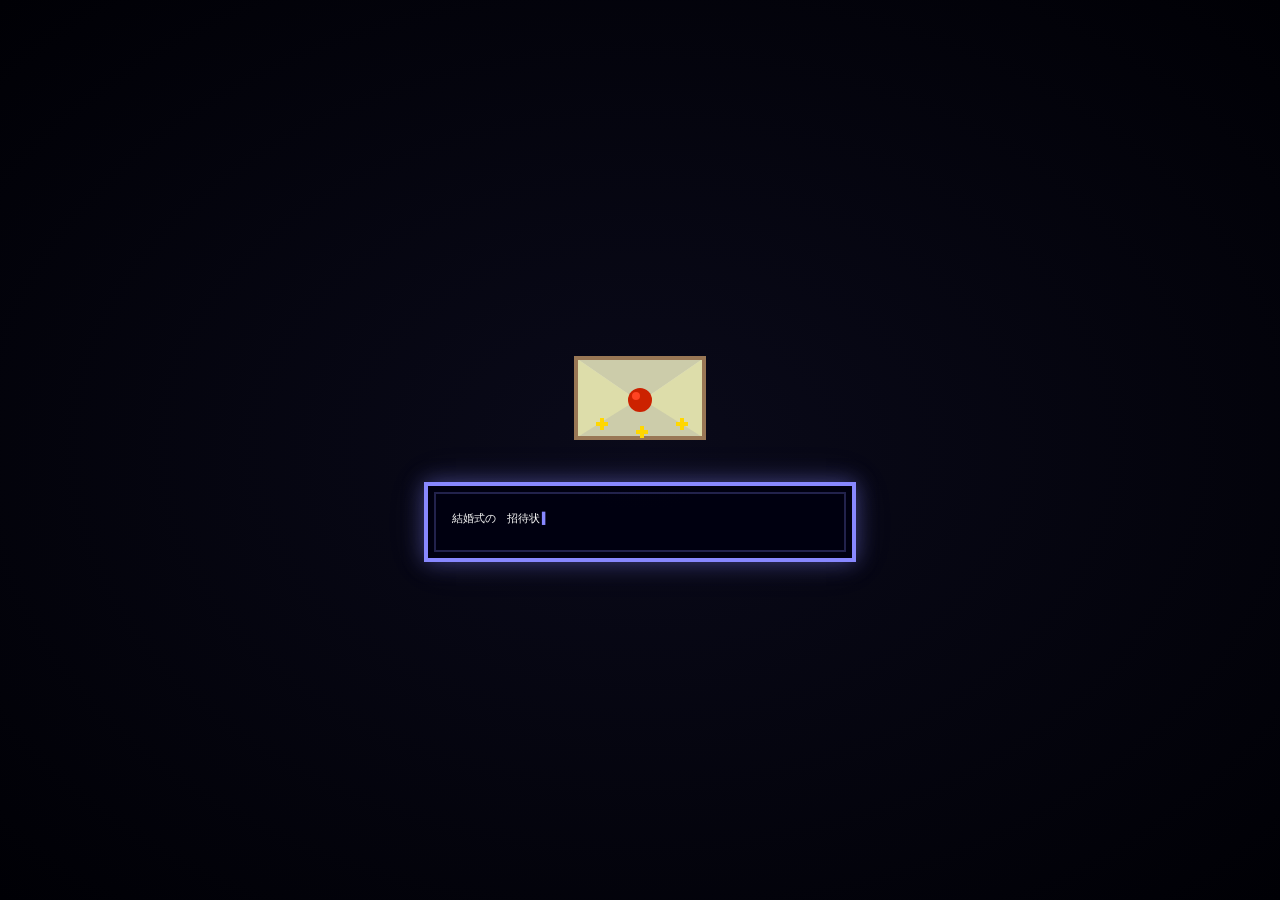
==== commit e9daf1f6: "結婚式招待状ページを修正" ====
--- a/index.html
+++ b/index.html
@@ -3,366 +3,271 @@
 <head>
   <meta charset="UTF-8">
   <meta name="viewport" content="width=device-width, initial-scale=1.0">
-  <title>Tomoya &amp; Sayaka Wedding Invitation</title>
+  <title>TOMOYA &amp; SAYAKA WEDDING 2026</title>
+  <link rel="preconnect" href="https://fonts.googleapis.com">
+  <link rel="preconnect" href="https://fonts.gstatic.com" crossorigin>
   <link href="https://fonts.googleapis.com/css2?family=Press+Start+2P&display=swap" rel="stylesheet">
   <link rel="stylesheet" href="style.css">
 </head>
 <body>
 
-  <!-- ================================================
-       オープニング画面
-       ================================================ -->
-  <div id="opening-screen">
-    <div class="sparkles-container" id="sparkles"></div>
-    <div class="opening-content">
-      <div class="envelope-wrap">
-        <div class="envelope" id="envelope">
-          <div class="envelope-body">
-            <div class="envelope-flap"></div>
-            <div class="envelope-seal">✉</div>
-          </div>
-        </div>
-      </div>
-      <p class="opening-badge">📨</p>
-      <h2 class="opening-subtitle">結婚式の招待状が届きました！</h2>
-      <h1 class="opening-title">Tomoya &amp; Sayaka<br>Wedding Invitation</h1>
-      <button class="rpg-button" id="open-button">
-        <span class="btn-cursor">▶</span>招待状をひらく
+  <!-- ===== Opening Overlay ===== -->
+  <div id="opening-overlay">
+    <div class="opening-inner">
+      <canvas id="envelope-canvas" width="160" height="120"></canvas>
+      <div id="opening-message-box" class="rpg-message-box opening-msg-box">
+        <span id="opening-text"></span><span class="rpg-cursor blink">▌</span>
+      </div>
+      <button id="open-btn" class="rpg-button hidden" onclick="openInvitation()">
+        ▶&nbsp;開封する
       </button>
     </div>
   </div>
 
-  <!-- ================================================
-       トランジション画面（RPGロード演出）
-       ================================================ -->
-  <div id="transition-screen">
-    <div class="transition-inner">
-      <p class="transition-title">✦ LOADING ADVENTURE ✦</p>
-      <div class="loading-bar-wrap">
-        <div class="loading-bar">
-          <div class="loading-fill" id="loading-fill"></div>
-        </div>
-      </div>
-      <p class="loading-text" id="loading-text">Now Loading...</p>
+  <!-- ===== Main Content ===== -->
+  <main id="main-content" class="hidden">
+
+    <!-- Section 1: Title Screen -->
+    <section id="title-section">
+      <canvas id="title-canvas"></canvas>
+      <div class="title-overlay">
+        <div class="title-text-block">
+          <p class="title-sub">- WEDDING INVITATION -</p>
+          <h1 class="title-main">TOMOYA<br><span class="title-amp">&amp;</span><br>SAYAKA</h1>
+          <p class="title-date">2026 . 11 . 02</p>
+        </div>
+        <div class="scroll-hint blink-slow">▼ SCROLL DOWN ▼</div>
+      </div>
+    </section>
+
+    <!-- Section 2: Story / Message -->
+    <section id="story-section">
+      <div class="pixel-grid-bg"></div>
+      <div class="story-inner">
+        <canvas id="story-canvas" width="400" height="160"></canvas>
+        <div class="story-messages">
+          <div class="rpg-message-box story-box scroll-reveal" data-delay="0">
+            <div class="message-face">💬</div>
+            <p id="story-text-1" class="story-text"></p>
+            <span class="rpg-cursor blink hidden" id="cur1">▌</span>
+          </div>
+          <div class="rpg-message-box story-box scroll-reveal" data-delay="200">
+            <div class="message-face">💬</div>
+            <p id="story-text-2" class="story-text"></p>
+            <span class="rpg-cursor blink hidden" id="cur2">▌</span>
+          </div>
+        </div>
+      </div>
+    </section>
+
+    <!-- Section 3: Character Profiles -->
+    <section id="characters-section">
+      <h2 class="section-title scroll-reveal">- PARTY MEMBERS -</h2>
+      <div class="characters-grid">
+
+        <!-- Tomoya -->
+        <div class="rpg-status-window scroll-reveal" data-delay="0">
+          <div class="status-header">
+            <span class="status-icon">♥</span> 新郎
+          </div>
+          <div class="status-body">
+            <div class="sprite-area">
+              <canvas id="tomoya-canvas" width="128" height="176"></canvas>
+            </div>
+            <div class="status-info">
+              <div class="status-row">
+                <span class="label">NAME</span>
+                <span class="value kana">はら ともや</span>
+              </div>
+              <div class="status-row">
+                <span class="label">LEVEL</span>
+                <span class="value" id="tomoya-level">??</span>
+              </div>
+              <div class="status-bar-row">
+                <span class="label">HP</span>
+                <div class="stat-bar-wrap">
+                  <div class="stat-bar" data-value="100">
+                    <div class="stat-bar-fill hp-fill" style="width:0%"></div>
+                  </div>
+                  <span class="stat-val">210/210</span>
+                </div>
+              </div>
+              <div class="status-bar-row">
+                <span class="label">MP</span>
+                <div class="stat-bar-wrap">
+                  <div class="stat-bar" data-value="100">
+                    <div class="stat-bar-fill mp-fill" style="width:0%"></div>
+                  </div>
+                  <span class="stat-val">80/80</span>
+                </div>
+              </div>
+            </div>
+          </div>
+          <div class="status-footer">
+            <div class="status-row2"><span class="label">CLASS</span><span class="value">広島の勇者</span></div>
+            <div class="status-row2"><span class="label">HOME</span><span class="value">広島県</span></div>
+            <div class="status-row2"><span class="label">BIRTHDAY</span><span class="value">2000.03.12</span></div>
+            <div class="status-row2"><span class="label">FAV.FOOD</span><span class="value">さやかの手料理</span></div>
+          </div>
+        </div>
+
+        <!-- Sayaka -->
+        <div class="rpg-status-window scroll-reveal" data-delay="150">
+          <div class="status-header">
+            <span class="status-icon">♥</span> 新婦
+          </div>
+          <div class="status-body">
+            <div class="sprite-area">
+              <canvas id="sayaka-canvas" width="128" height="176"></canvas>
+            </div>
+            <div class="status-info">
+              <div class="status-row">
+                <span class="label">NAME</span>
+                <span class="value kana">いけえ さやか</span>
+              </div>
+              <div class="status-row">
+                <span class="label">LEVEL</span>
+                <span class="value" id="sayaka-level">??</span>
+              </div>
+              <div class="status-bar-row">
+                <span class="label">HP</span>
+                <div class="stat-bar-wrap">
+                  <div class="stat-bar" data-value="100">
+                    <div class="stat-bar-fill hp-fill" style="width:0%"></div>
+                  </div>
+                  <span class="stat-val">190/190</span>
+                </div>
+              </div>
+              <div class="status-bar-row">
+                <span class="label">MP</span>
+                <div class="stat-bar-wrap">
+                  <div class="stat-bar" data-value="100">
+                    <div class="stat-bar-fill mp-fill" style="width:0%"></div>
+                  </div>
+                  <span class="stat-val">100/100</span>
+                </div>
+              </div>
+            </div>
+          </div>
+          <div class="status-footer">
+            <div class="status-row2"><span class="label">CLASS</span><span class="value">鹿児島の魔法使い</span></div>
+            <div class="status-row2"><span class="label">HOME</span><span class="value">鹿児島県</span></div>
+            <div class="status-row2"><span class="label">BIRTHDAY</span><span class="value">1998.09.19</span></div>
+            <div class="status-row2"><span class="label">FAV.FOOD</span><span class="value">牡蠣</span></div>
+          </div>
+        </div>
+
+      </div>
+    </section>
+
+    <!-- Section 4: Wedding Information -->
+    <section id="info-section">
+      <h2 class="section-title scroll-reveal">- QUEST DETAILS -</h2>
+      <div class="info-grid">
+
+        <!-- Date/Time -->
+        <div class="rpg-info-window scroll-reveal" data-delay="0">
+          <div class="info-window-title">── QUEST DATE ──</div>
+          <div class="info-window-body">
+            <div class="info-big">2026年 11月 2日</div>
+            <div class="info-sub">月曜日</div>
+            <div class="info-row"><span class="info-label">OPEN</span><span class="info-val">13:00</span></div>
+            <div class="info-row"><span class="info-label">START</span><span class="info-val">14:00</span></div>
+          </div>
+        </div>
+
+        <!-- Location -->
+        <div class="rpg-info-window scroll-reveal" data-delay="100">
+          <div class="info-window-title">── LOCATION ──</div>
+          <div class="info-window-body">
+            <div class="info-big">広島・宮島本土</div>
+            <div class="info-sub">廿日市市</div>
+            <a href="YOUR_GOOGLE_MAP_URL" target="_blank" class="rpg-button map-btn" rel="noopener noreferrer">
+              ▶ MAP を開く
+            </a>
+          </div>
+        </div>
+
+        <!-- Countdown -->
+        <div class="rpg-info-window countdown-window scroll-reveal" data-delay="200">
+          <div class="info-window-title">── NEXT EVENT ──</div>
+          <div class="info-window-body">
+            <div class="countdown-star">★ Wedding Day ★</div>
+            <div class="countdown-display">
+              <div class="countdown-unit">
+                <span id="cd-days" class="cd-num">---</span>
+                <span class="cd-label">日</span>
+              </div>
+              <div class="countdown-unit">
+                <span id="cd-hours" class="cd-num">--</span>
+                <span class="cd-label">時間</span>
+              </div>
+              <div class="countdown-unit">
+                <span id="cd-mins" class="cd-num">--</span>
+                <span class="cd-label">分</span>
+              </div>
+              <div class="countdown-unit">
+                <span id="cd-secs" class="cd-num">--</span>
+                <span class="cd-label">秒</span>
+              </div>
+            </div>
+            <div class="countdown-progress-wrap">
+              <div class="countdown-progress-bar">
+                <div id="cd-progress" class="countdown-progress-fill"></div>
+              </div>
+            </div>
+          </div>
+        </div>
+
+      </div>
+    </section>
+
+    <!-- Section 5: RSVP -->
+    <section id="rsvp-section">
+      <div class="rsvp-inner scroll-reveal">
+        <div class="rpg-message-box rsvp-box">
+          <div class="rsvp-title">── QUEST: 出欠確認 ──</div>
+          <p class="rsvp-msg">新たな冒険に<br>参加しますか？</p>
+          <div class="rsvp-buttons">
+            <a href="YOUR_GOOGLE_FORM_URL" target="_blank" class="rpg-button rsvp-yes" rel="noopener noreferrer">
+              ▶ 出欠を回答する
+            </a>
+            <button class="rpg-button rsvp-no" onclick="showMaybe()">
+              　後で決める
+            </button>
+          </div>
+          <p id="rsvp-maybe-msg" class="rsvp-maybe hidden">
+            …それでも、いつか一緒に冒険しましょう！
+          </p>
+        </div>
+      </div>
+    </section>
+
+    <!-- Footer -->
+    <footer>
+      <p class="footer-text">TOMOYA &amp; SAYAKA</p>
+      <p class="footer-sub">WEDDING 2026.11.02</p>
+      <p class="footer-credit">Made with ♥ in Hiroshima</p>
+    </footer>
+
+  </main>
+
+  <!-- ===== Easter Egg Overlay ===== -->
+  <div id="easter-egg-overlay" class="hidden">
+    <div class="easter-egg-inner">
+      <div class="rpg-message-box easter-msg-box">
+        <p class="easter-exclaim">！</p>
+        <p id="easter-text"></p>
+        <span class="rpg-cursor blink">▌</span>
+      </div>
+      <canvas id="yuki-canvas" width="192" height="192"></canvas>
+      <div class="rpg-message-box yuki-info-box">
+        <p class="yuki-name">ユキ</p>
+        <p class="yuki-desc">新婦のご実家の<br>白い柴犬</p>
+      </div>
+      <button class="rpg-button" onclick="closeEasterEgg()">▶ 閉じる</button>
     </div>
   </div>
-
-  <!-- ================================================
-       メインコンテンツ
-       ================================================ -->
-  <main id="main-content">
-
-    <!-- ────────────────────────────────
-         ヒーローセクション（宮島ピクセルアート）
-         ──────────────────────────────── -->
-    <section id="hero">
-      <!-- 空・夕焼けグラデーション -->
-      <div class="hero-sky" id="parallax-sky"></div>
-
-      <!-- 星（キャンバス） -->
-      <canvas id="stars-canvas"></canvas>
-
-      <!-- 雲 -->
-      <div class="clouds-layer" id="clouds-layer">
-        <div class="cloud c1"></div>
-        <div class="cloud c2"></div>
-        <div class="cloud c3"></div>
-        <div class="cloud c4"></div>
-      </div>
-
-      <!-- 山 -->
-      <div class="mountains-layer" id="mountains-layer">
-        <div class="mt mt-b1"></div>
-        <div class="mt mt-b2"></div>
-        <div class="mt mt-b3"></div>
-        <div class="mt mt-f1"></div>
-        <div class="mt mt-f2"></div>
-      </div>
-
-      <!-- 大鳥居 -->
-      <div class="torii-wrap">
-        <div class="torii">
-          <div class="torii-kasagi"></div>
-          <div class="torii-nuki-top"></div>
-          <div class="torii-nuki-bot"></div>
-          <div class="torii-hashira left"></div>
-          <div class="torii-hashira right"></div>
-        </div>
-      </div>
-
-      <!-- 海・波（キャンバス） -->
-      <canvas id="ocean-canvas"></canvas>
-
-      <!-- タイトル -->
-      <div class="hero-title-box reveal-hero">
-        <h1 class="hero-main-title">TOMOYA &amp; SAYAKA</h1>
-        <p class="hero-sub-title">✦ Wedding Invitation ✦</p>
-        <div class="hero-date-block">
-          <!-- ============================================
-               日付・場所の変更はここ
-               ============================================ -->
-          <p class="hero-date">202X.XX.XX</p>
-          <p class="hero-location">Miyajima, Hiroshima</p>
-          <!-- ============================================ -->
-        </div>
-      </div>
-
-      <!-- スクロール誘導 -->
-      <div class="scroll-hint">
-        <span class="scroll-arr">▼</span>
-        <span class="scroll-lbl">SCROLL</span>
-      </div>
-    </section>
-
-    <!-- ────────────────────────────────
-         キャラクターステータスセクション
-         ──────────────────────────────── -->
-    <section id="characters" class="content-section">
-      <div class="sec-header scroll-reveal">
-        <h2 class="sec-title">＊ PARTY MEMBERS ＊</h2>
-      </div>
-      <div class="chars-container">
-
-        <!-- 新郎 -->
-        <div class="char-card scroll-reveal">
-          <div class="rpg-window">
-            <div class="rpg-window-bar">GROOM STATUS</div>
-            <div class="char-sprite-area">
-              <canvas id="groom-canvas" class="char-canvas" width="56" height="80"></canvas>
-              <div class="char-sparkle-ring"></div>
-            </div>
-            <div class="char-stats">
-              <div class="stat-row">
-                <span class="sn">NAME</span>
-                <span class="sv">TOMOYA</span>
-              </div>
-              <div class="stat-row kanji-row">
-                <span class="sn"></span>
-                <span class="sv kanji">原　智也</span>
-              </div>
-              <div class="stat-row kana-row">
-                <span class="sv kana">（はら ともや）</span>
-              </div>
-              <div class="stat-sep">────────────</div>
-              <div class="stat-row">
-                <span class="sn">Lv.</span>
-                <span class="sv">25</span>
-              </div>
-              <div class="stat-row">
-                <span class="sn">JOB</span>
-                <span class="sv">GROOM</span>
-              </div>
-              <div class="stat-row">
-                <span class="sn">BORN</span>
-                <span class="sv">2000.03.12</span>
-              </div>
-              <div class="stat-row">
-                <span class="sn">FROM</span>
-                <span class="sv">HIROSHIMA</span>
-              </div>
-              <div class="stat-sep">────────────</div>
-              <div class="stat-row exp-row">
-                <span class="sn">HP</span>
-                <div class="stat-bar"><div class="stat-bar-fill hp" style="width:92%"></div></div>
-              </div>
-              <div class="stat-row exp-row">
-                <span class="sn">MP</span>
-                <div class="stat-bar"><div class="stat-bar-fill mp" style="width:75%"></div></div>
-              </div>
-            </div>
-          </div>
-        </div>
-
-        <!-- ハート -->
-        <div class="vs-wrap">
-          <div class="heart-anim">♥</div>
-          <div class="vs-deco">×</div>
-        </div>
-
-        <!-- 新婦 -->
-        <div class="char-card scroll-reveal">
-          <div class="rpg-window">
-            <div class="rpg-window-bar">BRIDE STATUS</div>
-            <div class="char-sprite-area">
-              <canvas id="bride-canvas" class="char-canvas" width="56" height="80"></canvas>
-              <div class="char-sparkle-ring"></div>
-            </div>
-            <div class="char-stats">
-              <div class="stat-row">
-                <span class="sn">NAME</span>
-                <span class="sv">SAYAKA</span>
-              </div>
-              <div class="stat-row kanji-row">
-                <span class="sn"></span>
-                <span class="sv kanji">池江　彩花</span>
-              </div>
-              <div class="stat-row kana-row">
-                <span class="sv kana">（いけえ さやか）</span>
-              </div>
-              <div class="stat-sep">────────────</div>
-              <div class="stat-row">
-                <span class="sn">Lv.</span>
-                <span class="sv">27</span>
-              </div>
-              <div class="stat-row">
-                <span class="sn">JOB</span>
-                <span class="sv">BRIDE</span>
-              </div>
-              <div class="stat-row">
-                <span class="sn">BORN</span>
-                <span class="sv">1998.09.19</span>
-              </div>
-              <div class="stat-row">
-                <span class="sn">FROM</span>
-                <span class="sv">KAGOSHIMA</span>
-              </div>
-              <div class="stat-sep">────────────</div>
-              <div class="stat-row exp-row">
-                <span class="sn">HP</span>
-                <div class="stat-bar"><div class="stat-bar-fill hp" style="width:98%"></div></div>
-              </div>
-              <div class="stat-row exp-row">
-                <span class="sn">MP</span>
-                <div class="stat-bar"><div class="stat-bar-fill mp" style="width:88%"></div></div>
-              </div>
-            </div>
-          </div>
-        </div>
-
-      </div>
-    </section>
-
-    <!-- ────────────────────────────────
-         メッセージセクション
-         ──────────────────────────────── -->
-    <section id="message" class="content-section">
-      <div class="sec-header scroll-reveal">
-        <h2 class="sec-title">＊ MESSAGE ＊</h2>
-      </div>
-      <div class="msg-window scroll-reveal" id="msg-window">
-        <div class="msg-window-deco top-left">╔</div>
-        <div class="msg-window-deco top-right">╗</div>
-        <div class="msg-window-deco bot-left">╚</div>
-        <div class="msg-window-deco bot-right">╝</div>
-        <div class="msg-inner">
-          <div id="typing-text" class="typing-text"></div>
-          <span class="msg-cursor" id="msg-cursor">▼</span>
-        </div>
-      </div>
-    </section>
-
-    <!-- ────────────────────────────────
-         当日案内セクション
-         ──────────────────────────────── -->
-    <section id="schedule" class="content-section">
-      <div class="sec-header scroll-reveal">
-        <h2 class="sec-title">＊ DAY SCHEDULE ＊</h2>
-      </div>
-      <div class="sched-wrap scroll-reveal">
-        <div class="rpg-window sched-window">
-          <div class="rpg-window-bar">WEDDING DAY INFO</div>
-          <div class="sched-body">
-            <div class="sched-item">
-              <div class="sched-icon">🏰</div>
-              <div class="sched-info">
-                <div class="sched-time">13:00</div>
-                <div class="sched-label">開　場</div>
-              </div>
-            </div>
-            <div class="sched-connector">│<br>│<br>│</div>
-            <div class="sched-item">
-              <div class="sched-icon">💍</div>
-              <div class="sched-info">
-                <div class="sched-time">14:00</div>
-                <div class="sched-label">開　始</div>
-              </div>
-            </div>
-          </div>
-          <div class="sched-location">
-            <div class="sched-loc-label">集合場所</div>
-            <!-- ============================================
-                 集合場所の変更はここ
-                 ============================================ -->
-            <div class="sched-loc-value">（後日ご案内）</div>
-            <!-- ============================================ -->
-          </div>
-        </div>
-      </div>
-    </section>
-
-    <!-- ────────────────────────────────
-         マップセクション
-         ──────────────────────────────── -->
-    <section id="map" class="content-section">
-      <div class="sec-header scroll-reveal">
-        <h2 class="sec-title">＊ WORLD MAP ＊</h2>
-      </div>
-      <div class="map-wrap scroll-reveal">
-        <!--
-          ============================================================
-          Googleマップを追加する場合はここに貼り付け
-          <iframe
-            src="https://www.google.com/maps/embed?pb=..."
-            width="100%" height="400" style="border:0;"
-            allowfullscreen="" loading="lazy">
-          </iframe>
-          ============================================================
-        -->
-        <div class="map-coming-soon" id="map-placeholder">
-          <canvas id="map-pixel-canvas" width="320" height="200"></canvas>
-          <div class="map-text-block">
-            <p class="map-label">MAP</p>
-            <p class="map-blink">COMING SOON...</p>
-            <div class="map-dots">
-              <span>·</span><span>·</span><span>·</span>
-            </div>
-          </div>
-        </div>
-      </div>
-    </section>
-
-    <!-- ────────────────────────────────
-         出欠回答セクション
-         ──────────────────────────────── -->
-    <section id="rsvp" class="content-section">
-      <div class="sec-header scroll-reveal">
-        <h2 class="sec-title">＊ YOUR CHOICE ＊</h2>
-      </div>
-      <div class="rsvp-wrap scroll-reveal">
-        <div class="rsvp-msg-window">
-          <p class="rsvp-q">出席しますか？</p>
-          <p class="rsvp-hint">ご回答をお願いいたします</p>
-        </div>
-        <!-- ============================================
-             出欠回答URLの変更は script.js の
-             RSVP_URL 定数を編集してください
-             ============================================ -->
-        <a href="#" id="rsvp-button" class="rsvp-btn" onclick="handleRsvpClick(event)">
-          <span class="rsvp-cur">▶</span>出欠を回答する
-        </a>
-        <!-- ============================================ -->
-      </div>
-    </section>
-
-    <!-- ────────────────────────────────
-         フッター
-         ──────────────────────────────── -->
-    <footer id="footer">
-      <div class="footer-inner">
-        <div class="footer-deco">
-          <span>★</span><span>☆</span><span>✦</span><span>☆</span><span>★</span>
-        </div>
-        <p class="footer-main">Thank you for joining our adventure.</p>
-        <p class="footer-names">Tomoya &amp; Sayaka</p>
-        <div class="footer-hearts">
-          <span>♥</span><span>♡</span><span>♥</span><span>♡</span><span>♥</span>
-        </div>
-        <p class="footer-end">✦ ∼ END ∼ ✦</p>
-        <p class="footer-copy">2026 — A Pixel Adventure</p>
-      </div>
-    </footer>
-
-  </main><!-- /#main-content -->
 
   <script src="script.js"></script>
 </body>
--- a/style.css
+++ b/style.css
@@ -1,1262 +1,975 @@
-/* ============================================================
-   PIXEL MIYAJIMA — Wedding Invitation
-   Style Sheet
-   ============================================================ */
-
-/* ============ GOOGLE FONTS ============ */
-@import url('https://fonts.googleapis.com/css2?family=Press+Start+2P&display=swap');
-
-/* ============ CSS カスタムプロパティ ============ */
+/* ===================================================
+   TOMOYA & SAYAKA WEDDING - Pixel Miyajima RPG Style
+   =================================================== */
+
+/* --- CSS Variables --- */
 :root {
-  /* カラーパレット */
-  --c-sky-deep:    #060d1f;
-  --c-sky-mid:     #0d1b3e;
-  --c-sky-light:   #1a3a6e;
-  --c-sunset:      #b84010;
-  --c-sunset2:     #e06030;
-  --c-ocean-top:   #1255a0;
-  --c-ocean-bot:   #0a2a6e;
-  --c-torii:       #c62828;
-  --c-torii-dark:  #7f0000;
-  --c-torii-light: #ef5350;
-  --c-gold:        #ffd700;
-  --c-gold-dark:   #c9a000;
-  --c-gold-faint:  rgba(255, 215, 0, 0.3);
-  --c-white:       #f0f0f0;
-  --c-text:        #dde3f0;
-  --c-window-bg:   #06101e;
-
-  /* フォント */
-  --f-pixel: 'Press Start 2P', 'Courier New', monospace;
-  --f-serif: 'Noto Serif JP', 'Yu Mincho', '游明朝', serif;
-
-  /* ピクセルサイズ（4px グリッド） */
-  --px: 4px;
-}
-
-/* ============ リセット ============ */
+  --color-bg: #0D0D1A;
+  --color-bg2: #1a1a2e;
+  --color-gold: #FFD700;
+  --color-gold-dark: #CC9900;
+  --color-torii: #CC2200;
+  --color-torii-dark: #991100;
+  --color-water-deep: #003366;
+  --color-water-mid: #0055AA;
+  --color-water-light: #0077CC;
+  --color-sky-dawn: #FF6B35;
+  --color-sky-mid: #FF9F45;
+  --color-sky-top: #1a0a2e;
+  --color-white: #F8F8F8;
+  --color-text: #FFFFFF;
+  --color-ui-border: #8888FF;
+  --color-ui-bg: rgba(0, 0, 16, 0.95);
+  --font-pixel: 'Press Start 2P', monospace;
+}
+
+/* --- Reset & Base --- */
 *, *::before, *::after {
   box-sizing: border-box;
   margin: 0;
   padding: 0;
 }
 
-html { scroll-behavior: smooth; }
+html {
+  scroll-behavior: smooth;
+}
 
 body {
-  background: var(--c-sky-deep);
-  color: var(--c-text);
-  font-family: var(--f-pixel);
+  background: var(--color-bg);
+  color: var(--color-text);
+  font-family: var(--font-pixel);
   overflow-x: hidden;
-  /* ピクセルアート描画の基本設定 */
   image-rendering: pixelated;
   image-rendering: crisp-edges;
 }
 
-/* スクロールバー（任意のデザイン） */
-::-webkit-scrollbar { width: 8px; }
-::-webkit-scrollbar-track { background: var(--c-sky-deep); }
-::-webkit-scrollbar-thumb { background: var(--c-gold-dark); }
-
-/* ============================================================
-   オープニング画面
-   ============================================================ */
-#opening-screen {
+.hidden {
+  display: none !important;
+}
+
+/* ===================================================
+   Opening Overlay
+   =================================================== */
+#opening-overlay {
   position: fixed;
   inset: 0;
-  z-index: 1000;
+  background: radial-gradient(ellipse at center, #0a0a1a 0%, #000005 100%);
+  z-index: 9999;
   display: flex;
   align-items: center;
   justify-content: center;
-  background: radial-gradient(ellipse at center,
-    #0d1b3e 0%, #060d1f 70%);
+  transition: opacity 0.8s ease, transform 0.8s ease;
+}
+
+#opening-overlay.fade-out {
+  opacity: 0;
+  pointer-events: none;
+}
+
+.opening-inner {
+  display: flex;
+  flex-direction: column;
+  align-items: center;
+  gap: 24px;
+  padding: 24px;
+  max-width: 480px;
+  width: 100%;
+}
+
+#envelope-canvas {
+  image-rendering: pixelated;
+  animation: float 3s ease-in-out infinite;
+}
+
+.opening-msg-box {
+  width: 100%;
+  min-height: 80px;
+}
+
+/* ===================================================
+   RPG UI Components
+   =================================================== */
+.rpg-message-box {
+  background: var(--color-ui-bg);
+  border: 4px solid var(--color-ui-border);
+  box-shadow:
+    inset 0 0 0 2px #000010,
+    0 0 20px rgba(136, 136, 255, 0.4),
+    0 0 40px rgba(136, 136, 255, 0.1);
+  padding: 20px 24px;
+  font-family: var(--font-pixel);
+  color: var(--color-white);
+  position: relative;
+  line-height: 2;
+  font-size: 0.7rem;
+}
+
+.rpg-message-box::before {
+  content: '';
+  position: absolute;
+  inset: 6px;
+  border: 2px solid rgba(136, 136, 255, 0.25);
+  pointer-events: none;
+}
+
+.rpg-status-window {
+  background: linear-gradient(160deg, #000033 0%, #000018 100%);
+  border: 4px solid #4444CC;
+  box-shadow:
+    inset 0 0 0 2px #00001a,
+    0 0 24px rgba(68, 68, 204, 0.45),
+    0 0 48px rgba(68, 68, 204, 0.1);
+  padding: 0;
+  position: relative;
   overflow: hidden;
 }
 
-/* キラキラ（JS で生成） */
-.sparkles-container {
+.rpg-status-window::before {
+  content: '';
+  position: absolute;
+  inset: 6px;
+  border: 2px solid rgba(68, 68, 204, 0.25);
+  pointer-events: none;
+  z-index: 1;
+}
+
+.rpg-info-window {
+  background: linear-gradient(160deg, #001122 0%, #000d1a 100%);
+  border: 4px solid var(--color-gold-dark);
+  box-shadow:
+    inset 0 0 0 2px #000a00,
+    0 0 20px rgba(255, 215, 0, 0.25),
+    0 0 40px rgba(255, 215, 0, 0.08);
+  padding: 0;
+  position: relative;
+}
+
+.rpg-info-window::before {
+  content: '';
+  position: absolute;
+  inset: 6px;
+  border: 2px solid rgba(255, 215, 0, 0.2);
+  pointer-events: none;
+}
+
+/* --- RPG Button --- */
+.rpg-button {
+  display: inline-block;
+  background: #000033;
+  border: 3px solid var(--color-ui-border);
+  color: var(--color-white);
+  font-family: var(--font-pixel);
+  font-size: 0.6rem;
+  padding: 12px 20px;
+  cursor: pointer;
+  text-decoration: none;
+  position: relative;
+  transition: all 0.15s;
+  box-shadow: 0 0 12px rgba(136, 136, 255, 0.3);
+  letter-spacing: 0.05em;
+  animation: pulse-btn 2.5s ease-in-out infinite;
+}
+
+.rpg-button:hover {
+  background: #110044;
+  box-shadow: 0 0 24px rgba(136, 136, 255, 0.7);
+  color: var(--color-gold);
+  transform: translateY(-2px);
+}
+
+.rpg-button:active {
+  transform: translateY(0);
+}
+
+/* --- RPG Cursor --- */
+.rpg-cursor {
+  display: inline-block;
+  color: var(--color-ui-border);
+  margin-left: 2px;
+}
+
+/* ===================================================
+   Keyframe Animations
+   =================================================== */
+@keyframes blink {
+  0%, 100% { opacity: 1; }
+  50% { opacity: 0; }
+}
+
+@keyframes blink-slow {
+  0%, 100% { opacity: 1; }
+  50% { opacity: 0.2; }
+}
+
+@keyframes float {
+  0%, 100% { transform: translateY(0px); }
+  50% { transform: translateY(-10px); }
+}
+
+@keyframes fadeIn {
+  from { opacity: 0; }
+  to { opacity: 1; }
+}
+
+@keyframes slideUp {
+  from { opacity: 0; transform: translateY(30px); }
+  to { opacity: 1; transform: translateY(0); }
+}
+
+@keyframes shimmer {
+  0% { background-position: -200% center; }
+  100% { background-position: 200% center; }
+}
+
+@keyframes pulse-btn {
+  0%, 100% { box-shadow: 0 0 12px rgba(136, 136, 255, 0.3); }
+  50% { box-shadow: 0 0 28px rgba(136, 136, 255, 0.7); }
+}
+
+@keyframes pulse-gold {
+  0%, 100% { text-shadow: 0 0 8px rgba(255, 215, 0, 0.4); }
+  50% { text-shadow: 0 0 24px rgba(255, 215, 0, 0.9), 0 0 48px rgba(255, 165, 0, 0.4); }
+}
+
+@keyframes cloudMove {
+  from { transform: translateX(-120px); }
+  to { transform: translateX(120vw); }
+}
+
+@keyframes sparkle {
+  0% { opacity: 0; transform: scale(0) rotate(0deg); }
+  50% { opacity: 1; transform: scale(1.2) rotate(180deg); }
+  100% { opacity: 0; transform: scale(0) rotate(360deg); }
+}
+
+@keyframes wave {
+  0% { transform: translateX(0); }
+  100% { transform: translateX(-50%); }
+}
+
+@keyframes titleGlow {
+  0%, 100% {
+    text-shadow:
+      0 0 10px rgba(255, 215, 0, 0.6),
+      0 0 30px rgba(255, 140, 0, 0.3);
+  }
+  50% {
+    text-shadow:
+      0 0 20px rgba(255, 215, 0, 1),
+      0 0 50px rgba(255, 140, 0, 0.6),
+      0 0 80px rgba(255, 80, 0, 0.3);
+  }
+}
+
+@keyframes scanline {
+  0% { transform: translateY(-100%); }
+  100% { transform: translateY(100vh); }
+}
+
+@keyframes flash-white {
+  0% { opacity: 0; }
+  30% { opacity: 1; }
+  100% { opacity: 0; }
+}
+
+/* ===================================================
+   Opening Screen Specifics
+   =================================================== */
+.blink { animation: blink 0.8s step-end infinite; }
+.blink-slow { animation: blink-slow 1.6s ease-in-out infinite; }
+
+/* ===================================================
+   Section 1: Title
+   =================================================== */
+#title-section {
+  position: relative;
+  width: 100%;
+  height: 100vh;
+  min-height: 600px;
+  overflow: hidden;
+  background: var(--color-sky-top);
+}
+
+#title-canvas {
   position: absolute;
   inset: 0;
+  width: 100%;
+  height: 100%;
+  image-rendering: pixelated;
+}
+
+.title-overlay {
+  position: absolute;
+  inset: 0;
+  display: flex;
+  flex-direction: column;
+  align-items: center;
+  justify-content: center;
   pointer-events: none;
-}
-
-.sparkle {
+  padding: 20px;
+}
+
+.title-text-block {
+  text-align: center;
+  animation: fadeIn 1.5s ease 0.5s both;
+}
+
+.title-sub {
+  font-size: 0.5rem;
+  color: var(--color-gold);
+  letter-spacing: 0.2em;
+  margin-bottom: 16px;
+  animation: pulse-gold 3s ease-in-out infinite;
+}
+
+.title-main {
+  font-size: clamp(1.4rem, 5vw, 2.8rem);
+  color: var(--color-white);
+  line-height: 1.6;
+  animation: titleGlow 3s ease-in-out infinite;
+  text-shadow:
+    0 0 20px rgba(255, 215, 0, 0.8),
+    0 0 50px rgba(255, 140, 0, 0.4),
+    4px 4px 0 rgba(0, 0, 0, 0.8);
+}
+
+.title-amp {
+  color: var(--color-gold);
+  font-size: 0.8em;
+}
+
+.title-date {
+  font-size: 0.65rem;
+  color: var(--color-gold);
+  margin-top: 16px;
+  letter-spacing: 0.25em;
+  animation: pulse-gold 3s ease-in-out infinite 1s;
+}
+
+.scroll-hint {
   position: absolute;
-  color: var(--c-gold);
-  opacity: 0;
-  animation: sparkle-anim var(--dur, 3s) ease-in-out infinite;
-  animation-delay: var(--delay, 0s);
+  bottom: 32px;
+  font-size: 0.5rem;
+  color: var(--color-ui-border);
+  letter-spacing: 0.15em;
+}
+
+/* ===================================================
+   Section 2: Story
+   =================================================== */
+#story-section {
+  position: relative;
+  background: #050510;
+  padding: 80px 20px;
+  overflow: hidden;
+  min-height: 600px;
+}
+
+.pixel-grid-bg {
+  position: absolute;
+  inset: 0;
+  background-image:
+    linear-gradient(rgba(136, 136, 255, 0.05) 1px, transparent 1px),
+    linear-gradient(90deg, rgba(136, 136, 255, 0.05) 1px, transparent 1px);
+  background-size: 32px 32px;
   pointer-events: none;
 }
 
-@keyframes sparkle-anim {
-  0%   { opacity: 0; transform: translateY(0)    scale(0.2); }
-  20%  { opacity: 1; transform: translateY(-10px) scale(1); }
-  80%  { opacity: 1; transform: translateY(-30px) scale(1); }
-  100% { opacity: 0; transform: translateY(-50px) scale(0.2); }
-}
-
-/* オープニングのコンテンツ */
-.opening-content {
-  position: relative;
+.story-inner {
+  max-width: 700px;
+  margin: 0 auto;
+  display: flex;
+  flex-direction: column;
+  align-items: center;
+  gap: 40px;
+}
+
+#story-canvas {
+  image-rendering: pixelated;
+  max-width: 100%;
+  border: 3px solid rgba(136, 136, 255, 0.2);
+}
+
+.story-messages {
+  display: flex;
+  flex-direction: column;
+  gap: 24px;
+  width: 100%;
+}
+
+.story-box {
+  font-size: 0.65rem;
+  line-height: 2.2;
+}
+
+.message-face {
+  font-size: 1rem;
+  margin-bottom: 8px;
+}
+
+.story-text {
+  min-height: 2em;
+  white-space: pre-wrap;
+}
+
+/* ===================================================
+   Section 3: Characters
+   =================================================== */
+#characters-section {
+  background: var(--color-bg2);
+  padding: 80px 20px;
+}
+
+.section-title {
+  text-align: center;
+  font-size: clamp(0.55rem, 2vw, 0.85rem);
+  color: var(--color-gold);
+  margin-bottom: 48px;
+  letter-spacing: 0.15em;
+  animation: pulse-gold 3s ease-in-out infinite;
+}
+
+.characters-grid {
+  display: grid;
+  grid-template-columns: repeat(auto-fit, minmax(300px, 1fr));
+  gap: 32px;
+  max-width: 900px;
+  margin: 0 auto;
+}
+
+/* Status Window Layout */
+.status-header {
+  background: linear-gradient(90deg, #220033, #110022);
+  border-bottom: 4px solid #4444CC;
+  padding: 12px 16px;
+  font-size: 0.65rem;
+  color: var(--color-gold);
+  display: flex;
+  align-items: center;
+  gap: 8px;
+  position: relative;
+  z-index: 2;
+}
+
+.status-icon {
+  color: #FF4466;
+  animation: pulse-btn 1.5s ease-in-out infinite;
+}
+
+.status-body {
+  display: flex;
+  gap: 16px;
+  padding: 16px;
+  align-items: flex-start;
+  position: relative;
+  z-index: 2;
+}
+
+.sprite-area {
+  flex-shrink: 0;
+  border: 2px solid rgba(68, 68, 204, 0.4);
+  background: rgba(0, 0, 40, 0.6);
+  padding: 4px;
+}
+
+.sprite-area canvas {
+  display: block;
+  image-rendering: pixelated;
+}
+
+.status-info {
+  flex: 1;
+  display: flex;
+  flex-direction: column;
+  gap: 8px;
+}
+
+.status-row {
+  display: flex;
+  gap: 8px;
+  font-size: 0.55rem;
+  align-items: baseline;
+}
+
+.status-row .label {
+  color: #8888FF;
+  min-width: 45px;
+  flex-shrink: 0;
+}
+
+.status-row .value {
+  color: var(--color-white);
+  word-break: break-all;
+}
+
+.status-row .value.gold {
+  color: var(--color-gold);
+}
+
+.status-row .value.kana {
+  font-size: 0.5rem;
+}
+
+/* HP / MP bar rows */
+.status-bar-row {
+  display: flex;
+  gap: 8px;
+  align-items: center;
+  font-size: 0.5rem;
+}
+
+.status-bar-row .label {
+  color: #8888FF;
+  min-width: 45px;
+  flex-shrink: 0;
+  font-size: 0.55rem;
+}
+
+.stat-bar-wrap {
+  display: flex;
+  align-items: center;
+  gap: 6px;
+  flex: 1;
+}
+
+.stat-bar {
+  flex: 1;
+  height: 10px;
+  background: #0a0a22;
+  border: 2px solid #444466;
+  position: relative;
+  overflow: hidden;
+  image-rendering: pixelated;
+  box-shadow: inset 0 2px 0 rgba(0,0,0,0.5);
+}
+
+/* 4px pixel-stripe pattern on the bar track */
+.stat-bar::before {
+  content: '';
+  position: absolute;
+  inset: 0;
+  background: repeating-linear-gradient(
+    90deg,
+    rgba(0,0,0,0.15) 0px,
+    rgba(0,0,0,0.15) 4px,
+    transparent 4px,
+    transparent 8px
+  );
   z-index: 1;
+  pointer-events: none;
+}
+
+.stat-bar-fill {
+  height: 100%;
+  transition: width 1.6s cubic-bezier(0.25, 0.46, 0.45, 0.94);
+  position: relative;
+}
+
+.hp-fill {
+  background: linear-gradient(to bottom, #44FF66 0%, #00CC33 60%, #009922 100%);
+  box-shadow: 0 0 6px #00FF44, inset 0 1px 0 rgba(255,255,255,0.4);
+}
+
+.mp-fill {
+  background: linear-gradient(to bottom, #66AAFF 0%, #2266FF 60%, #1144CC 100%);
+  box-shadow: 0 0 6px #4488FF, inset 0 1px 0 rgba(255,255,255,0.4);
+}
+
+.stat-val {
+  font-size: 0.42rem;
+  color: #AAAACC;
+  white-space: nowrap;
+  min-width: 42px;
+  text-align: right;
+}
+
+.status-footer {
+  border-top: 2px solid rgba(68, 68, 204, 0.3);
+  padding: 12px 16px;
+  display: flex;
+  flex-direction: column;
+  gap: 6px;
+  position: relative;
+  z-index: 2;
+}
+
+.status-row2 {
+  display: flex;
+  gap: 8px;
+  font-size: 0.5rem;
+  align-items: baseline;
+}
+
+.status-row2 .label {
+  color: #8888FF;
+  min-width: 80px;
+  flex-shrink: 0;
+}
+
+.status-row2 .value {
+  color: #CCCCFF;
+}
+
+/* ===================================================
+   Section 4: Info
+   =================================================== */
+#info-section {
+  background: var(--color-bg);
+  padding: 80px 20px;
+}
+
+.info-grid {
+  display: grid;
+  grid-template-columns: repeat(auto-fit, minmax(260px, 1fr));
+  gap: 28px;
+  max-width: 960px;
+  margin: 0 auto;
+}
+
+.info-window-title {
+  background: linear-gradient(90deg, #111a00, #0a1200);
+  border-bottom: 3px solid var(--color-gold-dark);
+  padding: 10px 16px;
+  font-size: 0.55rem;
+  color: var(--color-gold);
+  letter-spacing: 0.1em;
+}
+
+.info-window-body {
+  padding: 20px 16px;
+  display: flex;
+  flex-direction: column;
+  gap: 12px;
+}
+
+.info-big {
+  font-size: clamp(0.6rem, 2.5vw, 0.8rem);
+  color: var(--color-white);
+  line-height: 1.6;
+}
+
+.info-sub {
+  font-size: 0.5rem;
+  color: #AAAACC;
+}
+
+.info-row {
+  display: flex;
+  gap: 12px;
+  font-size: 0.6rem;
+  align-items: center;
+}
+
+.info-label {
+  color: var(--color-gold-dark);
+  min-width: 50px;
+}
+
+.info-val {
+  color: var(--color-white);
+}
+
+.map-btn {
+  margin-top: 8px;
+  font-size: 0.55rem;
+  padding: 10px 16px;
+}
+
+/* Countdown */
+.countdown-window {
+  grid-column: span 1;
+}
+
+.countdown-star {
+  font-size: 0.6rem;
+  color: var(--color-gold);
   text-align: center;
-  animation: op-fadein 1.8s ease-out both;
-}
-
-@keyframes op-fadein {
-  from { opacity: 0; transform: translateY(24px); }
-  to   { opacity: 1; transform: translateY(0); }
-}
-
-/* 封筒 */
-.envelope-wrap {
-  margin-bottom: 24px;
-}
-
-.envelope {
-  display: inline-block;
-  animation: env-float 2.2s ease-in-out infinite;
-}
-
-@keyframes env-float {
-  0%, 100% { transform: translateY(0); }
-  50%       { transform: translateY(-14px); }
-}
-
-.envelope-body {
-  position: relative;
-  width: 96px;
-  height: 72px;
-  background: var(--c-gold);
-  border: 4px solid var(--c-gold-dark);
-  box-shadow:
-    4px  0   0 var(--c-gold-dark),
-    0    4px 0 var(--c-gold-dark),
-    4px  4px 0 var(--c-gold-dark),
-    -4px 0   0 #b8920a,
-    8px  8px 0 rgba(0,0,0,0.4);
-  display: flex;
-  align-items: center;
-  justify-content: center;
-}
-
-.envelope-flap {
+  animation: pulse-gold 2s ease-in-out infinite;
+  margin-bottom: 8px;
+}
+
+.countdown-display {
+  display: grid;
+  grid-template-columns: repeat(4, 1fr);
+  gap: 8px;
+  text-align: center;
+}
+
+.countdown-unit {
+  display: flex;
+  flex-direction: column;
+  align-items: center;
+  gap: 4px;
+}
+
+.cd-num {
+  font-size: clamp(0.8rem, 3vw, 1.2rem);
+  color: var(--color-gold);
+  animation: pulse-gold 1s ease-in-out infinite;
+  min-width: 2ch;
+}
+
+.cd-label {
+  font-size: 0.45rem;
+  color: #AAAACC;
+}
+
+.countdown-progress-wrap {
+  margin-top: 12px;
+}
+
+.countdown-progress-bar {
+  width: 100%;
+  height: 12px;
+  background: #000033;
+  border: 2px solid var(--color-gold-dark);
+  position: relative;
+  overflow: hidden;
+}
+
+.countdown-progress-fill {
+  height: 100%;
+  background: linear-gradient(90deg, var(--color-gold-dark), var(--color-gold));
+  width: 0%;
+  transition: width 1s linear;
+  box-shadow: 0 0 8px rgba(255, 215, 0, 0.6);
+}
+
+.countdown-progress-fill::after {
+  content: '';
   position: absolute;
-  top: -1px;
-  left: 0;
-  width: 0;
-  height: 0;
-  border-left:  48px solid transparent;
-  border-right: 48px solid transparent;
-  border-top:   36px solid var(--c-gold-dark);
-}
-
-.envelope-seal {
-  font-size: 28px;
-  position: relative;
-  z-index: 1;
-  filter: drop-shadow(1px 1px 0 rgba(0,0,0,0.6));
-}
-
-/* オープニングのテキスト */
-.opening-badge {
-  font-size: 36px;
-  margin-bottom: 12px;
-  display: block;
-}
-
-.opening-subtitle {
-  font-size: clamp(8px, 1.8vw, 11px);
-  color: var(--c-gold);
-  margin-bottom: 16px;
-  text-shadow: 2px 2px 0 rgba(0,0,0,0.8);
-  letter-spacing: 1px;
-}
-
-.opening-title {
-  font-size: clamp(14px, 3vw, 22px);
-  color: var(--c-white);
-  line-height: 2.2;
-  margin-bottom: 48px;
-  text-shadow:
-    3px  3px 0 var(--c-torii),
-    6px  6px 0 rgba(0,0,0,0.5);
-}
-
-/* RPGボタン */
-.rpg-button {
-  background: var(--c-sky-mid);
-  color: var(--c-gold);
-  border: none;
-  padding: 18px 36px;
-  font-family: var(--f-pixel);
-  font-size: clamp(10px, 2vw, 13px);
-  cursor: pointer;
-  letter-spacing: 2px;
-  /* ピクセルボーダー二重枠 */
-  box-shadow:
-    0 0 0 4px  var(--c-gold),
-    0 0 0 8px  var(--c-sky-mid),
-    0 0 0 12px var(--c-gold),
-    8px 8px 0  rgba(0,0,0,0.5);
-  transition: background 0.15s, transform 0.1s, box-shadow 0.15s;
-}
-
-.rpg-button:hover {
-  background: #1a3060;
-  transform: scale(1.06);
-  box-shadow:
-    0 0 0 4px  var(--c-gold),
-    0 0 0 8px  var(--c-sky-mid),
-    0 0 0 12px var(--c-gold),
-    0 0 28px   rgba(255,215,0,0.5),
-    8px 8px 0  rgba(0,0,0,0.5);
-}
-
-.rpg-button:active {
-  transform: scale(0.96);
-}
-
-.btn-cursor {
-  margin-right: 8px;
-  animation: blink 1s step-end infinite;
-}
-
-@keyframes blink {
-  0%, 100% { opacity: 1; }
-  50%       { opacity: 0; }
-}
-
-/* ============================================================
-   トランジション画面
-   ============================================================ */
-#transition-screen {
+  top: 0; right: 0;
+  width: 4px;
+  height: 100%;
+  background: white;
+  animation: shimmer 0.5s linear infinite;
+}
+
+/* ===================================================
+   Section 5: RSVP
+   =================================================== */
+#rsvp-section {
+  background: var(--color-bg2);
+  padding: 80px 20px;
+}
+
+.rsvp-inner {
+  max-width: 600px;
+  margin: 0 auto;
+}
+
+.rsvp-box {
+  display: flex;
+  flex-direction: column;
+  align-items: center;
+  gap: 24px;
+  padding: 32px;
+  text-align: center;
+}
+
+.rsvp-title {
+  font-size: 0.65rem;
+  color: var(--color-gold);
+  animation: pulse-gold 3s ease-in-out infinite;
+}
+
+.rsvp-msg {
+  font-size: 0.65rem;
+  line-height: 2.5;
+  color: var(--color-white);
+}
+
+.rsvp-buttons {
+  display: flex;
+  flex-direction: column;
+  gap: 16px;
+  align-items: center;
+  width: 100%;
+}
+
+.rsvp-yes {
+  font-size: 0.6rem;
+  padding: 16px 24px;
+  background: #001a00;
+  border-color: #44FF44;
+  box-shadow: 0 0 16px rgba(68, 255, 68, 0.35);
+  color: #88FF88;
+  width: 100%;
+  text-align: center;
+}
+
+.rsvp-yes:hover {
+  background: #002800;
+  box-shadow: 0 0 32px rgba(68, 255, 68, 0.7);
+  color: #CCFFCC;
+}
+
+.rsvp-no {
+  font-size: 0.55rem;
+  padding: 12px 20px;
+  background: #0a0a1a;
+  border-color: #444466;
+  color: #8888AA;
+  width: 100%;
+}
+
+.rsvp-no:hover {
+  color: var(--color-white);
+}
+
+.rsvp-maybe {
+  font-size: 0.55rem;
+  color: #8888AA;
+  line-height: 2;
+  animation: fadeIn 0.5s ease;
+}
+
+/* ===================================================
+   Footer
+   =================================================== */
+footer {
+  background: #05050F;
+  border-top: 2px solid rgba(136, 136, 255, 0.2);
+  padding: 48px 20px;
+  text-align: center;
+  display: flex;
+  flex-direction: column;
+  gap: 12px;
+}
+
+.footer-text {
+  font-size: 0.75rem;
+  color: var(--color-gold);
+  animation: pulse-gold 4s ease-in-out infinite;
+}
+
+.footer-sub {
+  font-size: 0.5rem;
+  color: #6666AA;
+}
+
+.footer-credit {
+  font-size: 0.45rem;
+  color: #444466;
+  margin-top: 8px;
+}
+
+/* ===================================================
+   Easter Egg
+   =================================================== */
+#easter-egg-overlay {
   position: fixed;
   inset: 0;
-  z-index: 999;
-  background: #000;
-  display: none;
-  flex-direction: column;
+  background: rgba(0, 0, 10, 0.92);
+  z-index: 8888;
+  display: flex;
   align-items: center;
   justify-content: center;
+  animation: fadeIn 0.3s ease;
+}
+
+.easter-egg-inner {
+  display: flex;
+  flex-direction: column;
+  align-items: center;
   gap: 20px;
-}
-
-.transition-title {
-  font-size: clamp(8px, 2vw, 12px);
-  color: var(--c-gold);
-  letter-spacing: 3px;
-  animation: blink 1s step-end infinite;
-}
-
-.loading-bar-wrap {
-  width: min(320px, 80vw);
-}
-
-.loading-bar {
-  width: 100%;
-  height: 24px;
-  border: 4px solid var(--c-gold);
-  background: var(--c-sky-deep);
-  box-shadow: 4px 4px 0 rgba(0,0,0,0.6);
-}
-
-.loading-fill {
-  height: 100%;
-  width: 0%;
-  background: linear-gradient(90deg, var(--c-gold-dark), var(--c-gold));
-  transition: width 0.1s linear;
-}
-
-.loading-text {
-  font-size: 9px;
-  color: var(--c-white);
-  opacity: 0.7;
-}
-
-/* ============================================================
-   メインコンテンツ
-   ============================================================ */
-#main-content {
-  display: none;
-  background: var(--c-sky-deep);
-}
-
-/* ============================================================
-   ヒーローセクション
-   ============================================================ */
-#hero {
-  position: relative;
-  width: 100%;
-  height: 100vh;
-  min-height: 500px;
-  overflow: hidden;
-  display: flex;
-  align-items: center;
-  justify-content: center;
-}
-
-/* 空グラデーション */
-.hero-sky {
-  position: absolute;
-  inset: 0;
-  z-index: 0;
-  background: linear-gradient(
-    to bottom,
-    #020610  0%,
-    #060d1f  10%,
-    #0d1b3e  25%,
-    #1a3a6e  40%,
-    #2d5a8e  52%,
-    #c84a10  68%,
-    #e06030  78%,
-    #c05020  88%,
-    #8b2814  100%
-  );
-}
-
-/* 星 */
-#stars-canvas {
-  position: absolute;
-  top: 0;
-  left: 0;
-  width: 100%;
-  height: 65%;
-  z-index: 1;
-  pointer-events: none;
-}
-
-/* 雲レイヤー（二倍幅でスクロール） */
-.clouds-layer {
-  position: absolute;
-  top: 0;
-  left: 0;
-  width: 200%;
-  height: 50%;
-  z-index: 2;
-  animation: clouds-move 70s linear infinite;
-  pointer-events: none;
-}
-
-@keyframes clouds-move {
-  from { transform: translateX(0); }
-  to   { transform: translateX(-50%); }
-}
-
-/* ピクセルアート雲（box-shadow で造形） */
-.cloud {
-  position: absolute;
+  max-width: 360px;
+  padding: 24px;
+}
+
+.easter-msg-box {
+  width: 100%;
+  text-align: center;
+}
+
+.easter-exclaim {
+  font-size: 1.2rem;
+  color: var(--color-gold);
+  animation: sparkle 0.5s ease;
+  margin-bottom: 8px;
+}
+
+#yuki-canvas {
   image-rendering: pixelated;
-}
-
-.c1 { top: 12%; left: 5%; }
-.c2 { top: 22%; left: 38%; }
-.c3 { top: 8%;  left: 65%; }
-.c4 { top: 28%; left: 82%; }
-
-/* 共通の雲形状（8px グリッド） */
-.cloud::before,
-.cloud::after {
-  content: '';
-  display: block;
-}
-
-.c1::before {
-  width: 8px; height: 8px;
-  background: rgba(255,200,150,0.35);
-  box-shadow:
-     8px 0  0 rgba(255,200,150,0.35),
-    16px 0  0 rgba(255,200,150,0.35),
-    24px 0  0 rgba(255,200,150,0.30),
-     0  -8px 0 rgba(255,200,150,0.20),
-     8  -8px 0 rgba(255,200,150,0.30),
-    16px -8px 0 rgba(255,200,150,0.25);
-}
-
-.c2::before {
-  width: 8px; height: 8px;
-  background: rgba(255,180,120,0.25);
-  box-shadow:
-     8px 0  0 rgba(255,180,120,0.25),
-    16px 0  0 rgba(255,180,120,0.25),
-     8px -8px 0 rgba(255,180,120,0.20),
-    16px -8px 0 rgba(255,180,120,0.20);
-}
-
-.c3::before {
-  width: 8px; height: 8px;
-  background: rgba(200,160,255,0.20);
-  box-shadow:
-     8px 0  0 rgba(200,160,255,0.20),
-    16px 0  0 rgba(200,160,255,0.15),
-     8px -8px 0 rgba(200,160,255,0.15),
-    16px -8px 0 rgba(200,160,255,0.10);
-}
-
-.c4::before {
-  width: 8px; height: 8px;
-  background: rgba(255,200,150,0.20);
-  box-shadow:
-     8px 0  0 rgba(255,200,150,0.20),
-    16px 0  0 rgba(255,200,150,0.15);
-}
-
-/* 山レイヤー */
-.mountains-layer {
-  position: absolute;
-  bottom: 28%;
-  left: 0;
-  width: 100%;
-  height: 55%;
-  z-index: 3;
-  pointer-events: none;
-}
-
-.mt {
-  position: absolute;
-  bottom: 0;
-}
-
-/* 遠景の山 */
-.mt-b1 { width: 50%; height: 220px; left: -8%;  background: #0c1832; clip-path: polygon(50% 0%,0% 100%,100% 100%); }
-.mt-b2 { width: 45%; height: 200px; right: -4%; background: #0a1428; clip-path: polygon(50% 0%,0% 100%,100% 100%); }
-.mt-b3 { width: 38%; height: 180px; left: 30%;  background: #0d1a38; clip-path: polygon(50% 0%,0% 100%,100% 100%); }
-/* 近景の山（より暗い） */
-.mt-f1 { width: 32%; height: 160px; left: 5%;   background: #07101e; clip-path: polygon(50% 0%,0% 100%,100% 100%); }
-.mt-f2 { width: 28%; height: 140px; right: 8%;  background: #06101c; clip-path: polygon(50% 0%,0% 100%,100% 100%); }
-
-/* 大鳥居 */
-.torii-wrap {
-  position: absolute;
-  bottom: 27%;
-  left: 50%;
-  transform: translateX(-50%);
-  z-index: 5;
-  pointer-events: none;
-}
-
-.torii {
-  position: relative;
-  width: 220px;
-  height: 220px;
-}
-
-/* 笠木（一番上の笠） */
-.torii-kasagi {
-  position: absolute;
-  top: 0;
-  left: 50%;
-  transform: translateX(-50%);
-  width: 240px;
-  height: 18px;
-  background: var(--c-torii);
-  box-shadow:
-    0 -4px 0 var(--c-torii-light),   /* 上ハイライト */
-    0  4px 0 var(--c-torii-dark),    /* 下シャドウ */
-    8px 8px 0 rgba(0,0,0,0.4);
-}
-
-/* 貫（上） */
-.torii-nuki-top {
-  position: absolute;
-  top: 32px;
-  left: 50%;
-  transform: translateX(-50%);
-  width: 210px;
-  height: 12px;
-  background: var(--c-torii);
-  box-shadow: 0 4px 0 var(--c-torii-dark);
-}
-
-/* 貫（下） */
-.torii-nuki-bot {
-  position: absolute;
-  top: 60px;
-  left: 50%;
-  transform: translateX(-50%);
-  width: 190px;
-  height: 8px;
-  background: var(--c-torii);
-  box-shadow: 0 3px 0 var(--c-torii-dark);
-}
-
-/* 柱 */
-.torii-hashira {
-  position: absolute;
-  top: 20px;
-  width: 18px;
-  height: 200px;
-  background: var(--c-torii);
-}
-
-.torii-hashira.left {
-  left: 26px;
-  box-shadow:
-    -4px 0 0 var(--c-torii-dark),
-     4px 0 0 var(--c-torii-light);
-}
-
-.torii-hashira.right {
-  right: 26px;
-  box-shadow:
-    -4px 0 0 var(--c-torii-dark),
-     4px 0 0 var(--c-torii-light);
-}
-
-/* 海（キャンバス） */
-#ocean-canvas {
-  position: absolute;
-  bottom: 0;
-  left: 0;
-  width: 100%;
-  height: 30%;
-  z-index: 4;
-  pointer-events: none;
-}
-
-/* ヒーロータイトルボックス */
-.hero-title-box {
-  position: relative;
-  z-index: 10;
+  border: 3px solid rgba(136, 136, 255, 0.3);
+}
+
+.yuki-info-box {
+  width: 100%;
   text-align: center;
-  padding: 28px 36px;
-  background: rgba(6, 13, 31, 0.72);
-  backdrop-filter: blur(2px);
-  border: 3px solid var(--c-gold);
-  box-shadow:
-    0 0 0 6px rgba(255,215,0,0.15),
-    8px 8px 0 rgba(0,0,0,0.6),
-    inset 0 0 40px rgba(0,0,0,0.4);
+  padding: 16px;
+}
+
+.yuki-name {
+  font-size: 0.75rem;
+  color: var(--color-gold);
+  margin-bottom: 8px;
+}
+
+.yuki-desc {
+  font-size: 0.55rem;
+  color: #CCCCFF;
+  line-height: 2;
+}
+
+/* ===================================================
+   Scroll Reveal Animations
+   =================================================== */
+.scroll-reveal {
   opacity: 0;
-  transform: translateY(20px);
-  transition: opacity 1.2s ease 0.3s, transform 1.2s ease 0.3s;
-}
-
-.hero-title-box.visible {
+  transform: translateY(24px);
+  transition: opacity 0.7s ease, transform 0.7s ease;
+}
+
+.scroll-reveal.revealed {
   opacity: 1;
   transform: translateY(0);
 }
 
-.hero-main-title {
-  font-size: clamp(16px, 3.5vw, 30px);
-  color: var(--c-gold);
-  letter-spacing: 5px;
-  text-shadow:
-    3px 3px 0 #8b6900,
-    6px 6px 0 rgba(0,0,0,0.6);
-  margin-bottom: 14px;
-}
-
-.hero-sub-title {
-  font-size: clamp(8px, 1.6vw, 13px);
-  color: var(--c-white);
-  letter-spacing: 6px;
-  margin-bottom: 20px;
-  text-shadow: 2px 2px 0 rgba(0,0,0,0.8);
-}
-
-.hero-date-block {
-  border-top: 2px solid var(--c-gold-faint);
-  padding-top: 16px;
-}
-
-.hero-date {
-  font-size: clamp(10px, 1.8vw, 15px);
-  color: var(--c-gold);
-  margin-bottom: 6px;
-  text-shadow: 2px 2px 0 rgba(0,0,0,0.8);
-}
-
-.hero-location {
-  font-size: clamp(7px, 1.2vw, 10px);
-  color: rgba(255,215,0,0.65);
-  letter-spacing: 3px;
-}
-
-/* スクロール誘導 */
-.scroll-hint {
-  position: absolute;
-  bottom: 20px;
-  left: 50%;
-  transform: translateX(-50%);
-  z-index: 10;
-  text-align: center;
-  animation: scroll-bounce 2s ease-in-out infinite;
-}
-
-@keyframes scroll-bounce {
-  0%, 100% { transform: translateX(-50%) translateY(0); }
-  50%       { transform: translateX(-50%) translateY(8px); }
-}
-
-.scroll-arr {
-  display: block;
-  font-size: 16px;
-  color: var(--c-gold);
-  margin-bottom: 4px;
-}
-
-.scroll-lbl {
-  font-size: 7px;
-  color: rgba(255,215,0,0.6);
-  letter-spacing: 3px;
-}
-
-/* ============================================================
-   セクション共通
-   ============================================================ */
-.content-section {
-  padding: 80px 20px;
-  max-width: 960px;
-  margin: 0 auto;
-}
-
-/* セクションヘッダー */
-.sec-header {
-  text-align: center;
-  margin-bottom: 48px;
-}
-
-.sec-title {
-  display: inline-block;
-  font-size: clamp(9px, 1.8vw, 13px);
-  color: var(--c-gold);
-  letter-spacing: 3px;
-  text-shadow: 2px 2px 0 rgba(0,0,0,0.8);
-  position: relative;
-  padding: 0 16px;
-}
-
-/* セクションタイトル左右の装飾ライン */
-.sec-title::before,
-.sec-title::after {
-  content: '';
-  position: absolute;
-  top: 50%;
-  height: 2px;
-  width: 40px;
-  background: var(--c-gold-faint);
-}
-
-.sec-title::before { right: 100%; }
-.sec-title::after  { left:  100%; }
-
-/* スクロール出現アニメーション */
-.scroll-reveal {
-  opacity: 0;
-  transform: translateY(28px);
-  transition: opacity 0.9s ease, transform 0.9s ease;
-}
-
-.scroll-reveal.visible {
-  opacity: 1;
-  transform: translateY(0);
-}
-
-/* RPGウィンドウ共通 */
-.rpg-window {
-  background: var(--c-window-bg);
-  border: 4px solid var(--c-gold);
-  box-shadow:
-    8px 8px 0 rgba(0,0,0,0.6),
-    0 0 0 2px var(--c-sky-deep),
-    inset 0 0 24px rgba(0,0,0,0.5);
-  overflow: hidden;
-}
-
-.rpg-window-bar {
-  background: var(--c-gold);
-  color: var(--c-sky-deep);
-  padding: 8px 14px;
-  font-size: 8px;
-  letter-spacing: 2px;
-}
-
-/* ============================================================
-   キャラクターセクション
-   ============================================================ */
-#characters {
-  max-width: 1040px;
-}
-
-.chars-container {
-  display: flex;
-  align-items: center;
-  justify-content: center;
-  gap: 24px;
-  flex-wrap: wrap;
-}
-
-.char-card {
-  flex: 1;
-  min-width: 270px;
-  max-width: 360px;
-}
-
-/* スプライトエリア */
-.char-sprite-area {
-  height: 130px;
-  display: flex;
-  align-items: center;
-  justify-content: center;
-  background: linear-gradient(to bottom, #030811, #060d1f);
-  position: relative;
-  overflow: hidden;
-}
-
-/* キャンバスにセット後、CSSでスケール */
-.char-canvas {
-  image-rendering: pixelated;
-  image-rendering: crisp-edges;
-  /* 56x80 → 表示サイズ（2x） */
-  width: 112px;
-  height: 160px;
-  position: relative;
-  z-index: 1;
-}
-
-/* スプライトエリアのキラキラリング */
-.char-sparkle-ring {
-  position: absolute;
-  inset: 0;
-  pointer-events: none;
-  background: radial-gradient(ellipse at 50% 80%,
-    rgba(255,215,0,0.08) 0%, transparent 70%);
-}
-
-/* キャラクターステータス */
-.char-stats {
-  padding: 14px 16px;
-  font-size: 7px;
-  line-height: 1.8;
-}
-
-.stat-row {
-  display: flex;
-  justify-content: space-between;
-  align-items: baseline;
-  margin-bottom: 3px;
-  min-height: 16px;
-}
-
-.sn {
-  color: rgba(255,215,0,0.75);
-  min-width: 44px;
-  flex-shrink: 0;
-}
-
-.sv {
-  color: var(--c-white);
-  text-align: right;
-}
-
-.kanji {
-  font-family: var(--f-serif);
-  font-size: 15px;
-  color: var(--c-gold);
-}
-
-.kana {
-  font-family: var(--f-serif);
-  font-size: 11px;
-  color: rgba(255,255,255,0.65);
-}
-
-.kanji-row .sn { visibility: hidden; }
-
-.kana-row {
-  justify-content: flex-end;
-  margin-bottom: 6px;
-}
-
-.stat-sep {
-  color: rgba(255,215,0,0.25);
-  font-size: 6px;
-  margin: 4px 0;
-  letter-spacing: 0;
-}
-
-/* HP/MPバー */
-.exp-row { align-items: center; }
-
-.stat-bar {
-  flex: 1;
-  height: 8px;
-  background: #111;
-  border: 2px solid rgba(255,215,0,0.3);
-  margin-left: 8px;
-  overflow: hidden;
-}
-
-.stat-bar-fill {
-  height: 100%;
-}
-
-.stat-bar-fill.hp { background: linear-gradient(90deg, #c62828, #ef5350); }
-.stat-bar-fill.mp { background: linear-gradient(90deg, #1565c0, #42a5f5); }
-
-/* VS / ハート */
-.vs-wrap {
-  display: flex;
-  flex-direction: column;
-  align-items: center;
-  justify-content: center;
-  min-width: 56px;
-  gap: 8px;
-}
-
-.heart-anim {
-  font-size: 44px;
-  color: #ff4d4d;
-  text-shadow: 0 0 20px rgba(255,80,80,0.7);
-  animation: heart-beat 1.1s ease-in-out infinite;
-}
-
-@keyframes heart-beat {
-  0%, 100% { transform: scale(1); }
-  14%       { transform: scale(1.25); }
-  28%       { transform: scale(1.0); }
-  42%       { transform: scale(1.15); }
-}
-
-.vs-deco {
-  font-size: 10px;
-  color: var(--c-gold-faint);
-}
-
-/* ============================================================
-   メッセージセクション
-   ============================================================ */
-#message {
-  background: linear-gradient(to bottom, var(--c-sky-deep), #060c1c);
-  max-width: 100%;
-  padding: 80px 20px;
-}
-
-#message .sec-header,
-#message .msg-window {
-  max-width: 720px;
-  margin-left: auto;
-  margin-right: auto;
-}
-
-/* メッセージウィンドウ */
-.msg-window {
-  position: relative;
-  background: var(--c-window-bg);
-  border: 4px solid var(--c-gold);
-  box-shadow:
-    10px 10px 0 rgba(0,0,0,0.6),
-    0 0 0 2px var(--c-sky-deep),
-    inset 0 0 40px rgba(0,0,0,0.4);
-  padding: 36px 40px 28px;
-}
-
-/* コーナー装飾 */
-.msg-window-deco {
-  position: absolute;
-  font-size: 18px;
-  color: var(--c-gold);
-  line-height: 1;
-  font-family: var(--f-pixel);
-}
-.msg-window-deco.top-left  { top: 6px;  left: 10px; }
-.msg-window-deco.top-right { top: 6px;  right: 10px; }
-.msg-window-deco.bot-left  { bottom: 6px; left: 10px; }
-.msg-window-deco.bot-right { bottom: 6px; right: 10px; }
-
-.msg-inner {
-  position: relative;
-}
-
-/* タイピングテキスト */
-.typing-text {
-  font-family: var(--f-serif);
-  font-size: clamp(13px, 2vw, 17px);
-  color: var(--c-white);
-  line-height: 2.8;
-  text-align: center;
-  white-space: pre-line;
-  min-height: 140px;
-}
-
-.msg-cursor {
-  display: none;
-  text-align: right;
-  color: var(--c-gold);
-  font-size: 12px;
-  animation: blink 0.8s step-end infinite;
-  margin-top: 8px;
-}
-
-/* ============================================================
-   当日案内セクション
-   ============================================================ */
-#schedule {
-  max-width: 640px;
-}
-
-.sched-wrap {
-  display: flex;
-  justify-content: center;
-}
-
-.sched-window {
-  width: 100%;
-  max-width: 480px;
-}
-
-.sched-body {
-  padding: 32px 40px 16px;
-  display: flex;
-  flex-direction: column;
-  align-items: center;
-  gap: 8px;
-}
-
-.sched-item {
-  display: flex;
-  align-items: center;
-  gap: 20px;
-  width: 100%;
-  max-width: 280px;
-}
-
-.sched-icon {
-  font-size: 28px;
-  width: 44px;
-  text-align: center;
-  flex-shrink: 0;
-}
-
-.sched-time {
-  font-size: clamp(20px, 3vw, 26px);
-  color: var(--c-gold);
-  text-shadow: 2px 2px 0 rgba(0,0,0,0.8);
-  margin-bottom: 2px;
-}
-
-.sched-label {
-  font-family: var(--f-serif);
-  font-size: 13px;
-  color: rgba(255,255,255,0.75);
-  letter-spacing: 4px;
-}
-
-.sched-connector {
-  font-size: 14px;
-  color: rgba(255,215,0,0.4);
-  text-align: center;
-  line-height: 1.5;
-  padding: 2px 0;
-}
-
-.sched-location {
-  border-top: 2px solid rgba(255,215,0,0.25);
-  padding: 20px 30px;
-  text-align: center;
-}
-
-.sched-loc-label {
-  font-size: 8px;
-  color: rgba(255,215,0,0.7);
-  margin-bottom: 10px;
-  letter-spacing: 3px;
-}
-
-.sched-loc-value {
-  font-family: var(--f-serif);
-  font-size: clamp(13px, 2vw, 16px);
-  color: var(--c-white);
-}
-
-/* ============================================================
-   マップセクション
-   ============================================================ */
-#map {
-  max-width: 760px;
-}
-
-.map-wrap {
-  border: 4px solid var(--c-gold);
-  background: var(--c-window-bg);
-  box-shadow: 8px 8px 0 rgba(0,0,0,0.6);
-  min-height: 280px;
-  display: flex;
-  align-items: center;
-  justify-content: center;
-  overflow: hidden;
-  position: relative;
-}
-
-/* Googleマップを追加したときのiframeスタイル */
-.map-wrap iframe {
-  width: 100%;
-  height: 400px;
-  border: none;
-  display: block;
-}
-
-.map-coming-soon {
-  padding: 40px 20px;
-  text-align: center;
-  display: flex;
-  flex-direction: column;
-  align-items: center;
-  gap: 16px;
-}
-
-/* ピクセルアートのミニマップ（canvas） */
-#map-pixel-canvas {
-  image-rendering: pixelated;
-  image-rendering: crisp-edges;
-  border: 2px solid rgba(255,215,0,0.3);
-  opacity: 0.7;
-}
-
-.map-text-block {
-  text-align: center;
-}
-
-.map-label {
-  font-size: 12px;
-  color: var(--c-gold);
-  letter-spacing: 6px;
-  margin-bottom: 10px;
-}
-
-.map-blink {
-  font-size: 9px;
-  color: rgba(255,215,0,0.7);
-  letter-spacing: 2px;
-  animation: blink 1.6s step-end infinite;
-  margin-bottom: 12px;
-}
-
-.map-dots span {
-  display: inline-block;
-  color: var(--c-gold);
-  font-size: 20px;
-  margin: 0 2px;
-  animation: blink 1.5s step-end infinite;
-}
-
-.map-dots span:nth-child(2) { animation-delay: 0.5s; }
-.map-dots span:nth-child(3) { animation-delay: 1.0s; }
-
-/* ============================================================
-   出欠回答セクション
-   ============================================================ */
-#rsvp {
-  max-width: 640px;
-  text-align: center;
-}
-
-.rsvp-wrap {
-  display: flex;
-  flex-direction: column;
-  align-items: center;
-  gap: 32px;
-}
-
-.rsvp-msg-window {
-  background: var(--c-window-bg);
-  border: 4px solid var(--c-gold);
-  padding: 22px 48px;
-  box-shadow: 8px 8px 0 rgba(0,0,0,0.6);
-}
-
-.rsvp-q {
-  font-family: var(--f-serif);
-  font-size: clamp(14px, 2.2vw, 18px);
-  color: var(--c-gold);
-  margin-bottom: 10px;
-}
-
-.rsvp-hint {
-  font-family: var(--f-serif);
-  font-size: clamp(11px, 1.6vw, 14px);
-  color: rgba(255,255,255,0.65);
-}
-
-/* 出欠ボタン */
-.rsvp-btn {
-  display: inline-block;
-  background: var(--c-torii);
-  color: var(--c-white);
-  text-decoration: none;
-  padding: 18px 44px;
-  font-family: var(--f-pixel);
-  font-size: clamp(10px, 1.8vw, 13px);
-  letter-spacing: 2px;
-  box-shadow:
-    0 0 0 4px  var(--c-gold),
-    0 0 0 8px  var(--c-sky-deep),
-    0 0 0 12px var(--c-gold),
-    8px 8px 0  rgba(0,0,0,0.5);
-  transition: background 0.15s, transform 0.1s, box-shadow 0.15s;
-}
-
-.rsvp-btn:hover {
-  background: #e53935;
-  transform: scale(1.06);
-  box-shadow:
-    0 0 0 4px  var(--c-gold),
-    0 0 0 8px  var(--c-sky-deep),
-    0 0 0 12px var(--c-gold),
-    0 0 30px   rgba(255,80,80,0.45),
-    8px 8px 0  rgba(0,0,0,0.5);
-}
-
-.rsvp-btn:active {
-  transform: scale(0.96);
-}
-
-.rsvp-cur {
-  margin-right: 10px;
-  animation: blink 0.85s step-end infinite;
-}
-
-/* ============================================================
-   フッター
-   ============================================================ */
-#footer {
-  background: var(--c-window-bg);
-  border-top: 4px solid var(--c-gold);
-  padding: 64px 20px 48px;
-}
-
-.footer-inner {
-  max-width: 640px;
-  margin: 0 auto;
-  text-align: center;
-  display: flex;
-  flex-direction: column;
-  align-items: center;
-  gap: 16px;
-}
-
-.footer-deco span,
-.footer-hearts span {
-  color: var(--c-gold);
-  font-size: 16px;
-  margin: 0 4px;
-  animation: twinkle 2s ease-in-out infinite;
-}
-
-.footer-deco span:nth-child(2) { animation-delay: 0.4s; }
-.footer-deco span:nth-child(3) { animation-delay: 0.8s; }
-.footer-deco span:nth-child(4) { animation-delay: 1.2s; }
-.footer-deco span:nth-child(5) { animation-delay: 1.6s; }
-
-@keyframes twinkle {
-  0%, 100% { opacity: 1; }
-  50%       { opacity: 0.4; }
-}
-
-.footer-main {
-  font-size: clamp(7px, 1.4vw, 10px);
-  color: var(--c-gold);
-  letter-spacing: 2px;
-  text-shadow: 2px 2px 0 rgba(0,0,0,0.8);
-}
-
-.footer-names {
-  font-size: clamp(10px, 1.8vw, 13px);
-  color: var(--c-white);
-}
-
-.footer-hearts span { font-size: 20px; }
-
-.footer-end {
-  font-size: clamp(8px, 1.4vw, 11px);
-  color: var(--c-gold);
-  letter-spacing: 4px;
-  margin-top: 8px;
-}
-
-.footer-copy {
-  font-size: 7px;
-  color: rgba(255,215,0,0.35);
-  letter-spacing: 1px;
-}
-
-/* ============================================================
-   RPGアラート（URL未設定時のトースト通知）
-   ============================================================ */
-.rpg-alert {
-  position: fixed;
-  bottom: 40px;
-  left: 50%;
-  transform: translateX(-50%);
-  background: var(--c-window-bg);
-  border: 4px solid var(--c-gold);
-  padding: 18px 30px;
-  font-family: var(--f-pixel);
-  font-size: 9px;
-  color: var(--c-white);
-  z-index: 9000;
-  box-shadow: 8px 8px 0 rgba(0,0,0,0.6);
-  text-align: center;
-  min-width: 260px;
-  animation: op-fadein 0.3s ease-out;
-  line-height: 2;
-}
-
-/* ============================================================
-   ピクセルグリッドオーバーレイ（全体に薄くかける装飾）
-   ============================================================ */
-body::before {
-  content: '';
+/* ===================================================
+   Flash Overlay (transition effect)
+   =================================================== */
+#flash-overlay {
   position: fixed;
   inset: 0;
-  background-image:
-    linear-gradient(rgba(255,255,255,0.012) 1px, transparent 1px),
-    linear-gradient(90deg, rgba(255,255,255,0.012) 1px, transparent 1px);
-  background-size: 4px 4px;
+  background: white;
+  z-index: 99998;
   pointer-events: none;
-  z-index: 9999;
-}
-
-/* ============================================================
-   レスポンシブ
-   ============================================================ */
-@media (max-width: 640px) {
-  .chars-container {
+  opacity: 0;
+  animation: flash-white 0.6s ease forwards;
+}
+
+/* ===================================================
+   Responsive
+   =================================================== */
+@media (max-width: 600px) {
+  .characters-grid {
+    grid-template-columns: 1fr;
+  }
+
+  .status-body {
     flex-direction: column;
     align-items: center;
   }
 
-  .vs-wrap {
-    flex-direction: row;
-    gap: 16px;
+  .info-grid {
+    grid-template-columns: 1fr;
   }
 
-  .hero-title-box {
-    padding: 20px 18px;
+  .countdown-display {
+    grid-template-columns: repeat(4, 1fr);
   }
 
-  .msg-window {
-    padding: 28px 22px 22px;
+  .rsvp-box {
+    padding: 20px 16px;
   }
 
-  .rsvp-msg-window {
-    padding: 18px 24px;
+  .title-main {
+    font-size: 1.4rem;
   }
 
-  .content-section {
-    padding: 60px 14px;
+  #story-canvas {
+    width: 100%;
+    height: auto;
   }
 }
-
-@media (max-width: 400px) {
-  .opening-title {
-    font-size: 12px;
-  }
-
-  .rpg-button {
-    padding: 14px 24px;
-    font-size: 9px;
-  }
-}
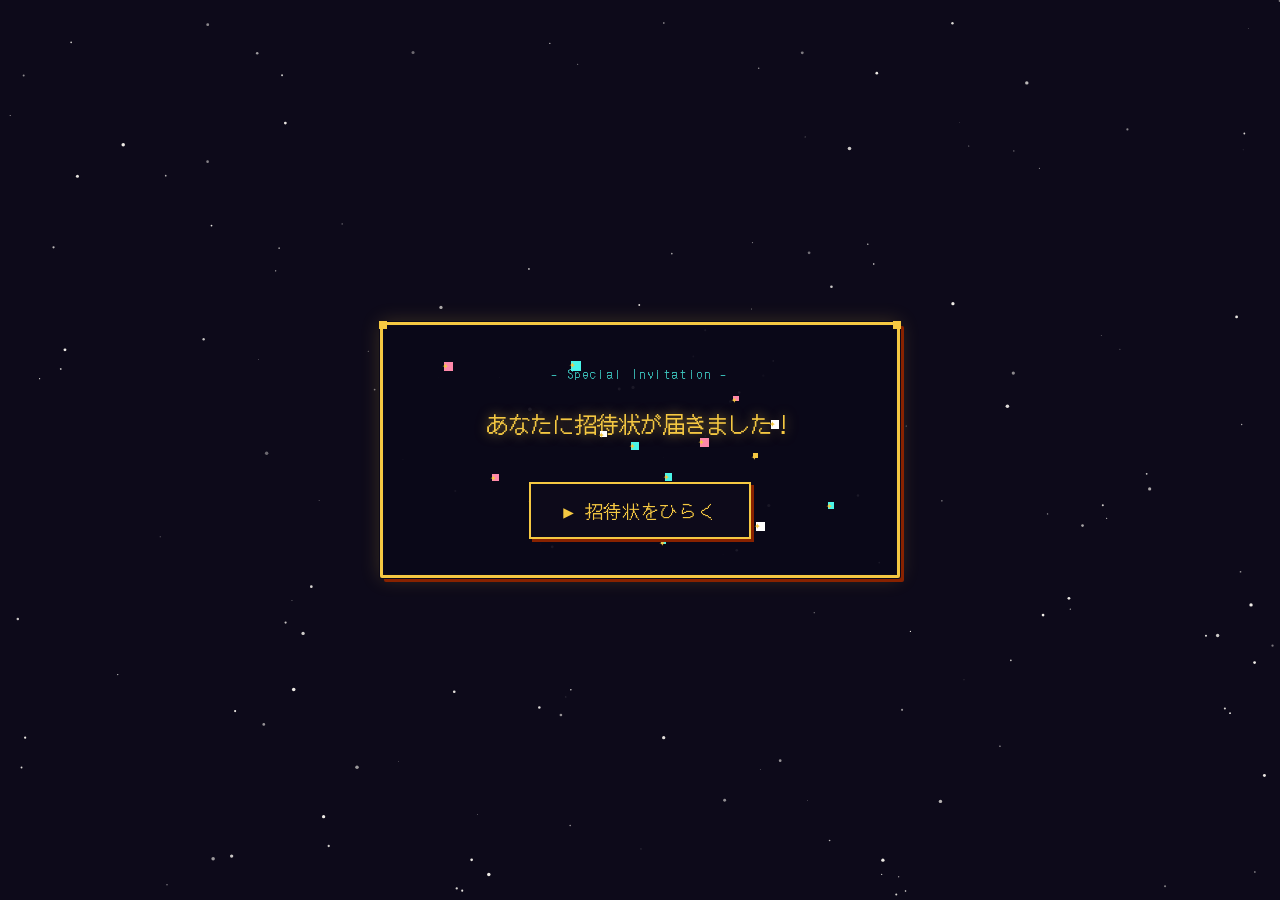
==== commit f2ae7399: "結婚式招待状ページを修正" ====
--- a/index.html
+++ b/index.html
@@ -2,273 +2,239 @@
 <html lang="ja">
 <head>
   <meta charset="UTF-8">
-  <meta name="viewport" content="width=device-width, initial-scale=1.0">
-  <title>TOMOYA &amp; SAYAKA WEDDING 2026</title>
-  <link rel="preconnect" href="https://fonts.googleapis.com">
-  <link rel="preconnect" href="https://fonts.gstatic.com" crossorigin>
-  <link href="https://fonts.googleapis.com/css2?family=Press+Start+2P&display=swap" rel="stylesheet">
-  <link rel="stylesheet" href="style.css">
+  <meta name="viewport" content="width=device-width, initial-scale=1.0, maximum-scale=1.0, user-scalable=no">
+  <title>Tomoya &amp; Sayaka Wedding</title>
+  <link rel="stylesheet" href="css/style.css">
 </head>
 <body>
 
-  <!-- ===== Opening Overlay ===== -->
-  <div id="opening-overlay">
-    <div class="opening-inner">
-      <canvas id="envelope-canvas" width="160" height="120"></canvas>
-      <div id="opening-message-box" class="rpg-message-box opening-msg-box">
-        <span id="opening-text"></span><span class="rpg-cursor blink">▌</span>
-      </div>
-      <button id="open-btn" class="rpg-button hidden" onclick="openInvitation()">
-        ▶&nbsp;開封する
-      </button>
+  <!-- ========== オープニング画面 ========== -->
+  <div id="opening-screen">
+    <div class="opening-bg">
+      <canvas id="opening-stars"></canvas>
+    </div>
+    <div class="opening-content">
+      <div class="pixel-border opening-box">
+        <div class="sparkle-container" id="sparkles"></div>
+        <p class="opening-subtitle">- Special Invitation -</p>
+        <p class="opening-text" id="opening-text"></p>
+        <div class="opening-cursor" id="opening-cursor">▮</div>
+        <button class="rpg-btn open-btn" id="open-btn" style="display:none;">
+          <span>▶ 招待状をひらく</span>
+        </button>
+      </div>
     </div>
   </div>
 
-  <!-- ===== Main Content ===== -->
-  <main id="main-content" class="hidden">
-
-    <!-- Section 1: Title Screen -->
-    <section id="title-section">
-      <canvas id="title-canvas"></canvas>
-      <div class="title-overlay">
-        <div class="title-text-block">
-          <p class="title-sub">- WEDDING INVITATION -</p>
-          <h1 class="title-main">TOMOYA<br><span class="title-amp">&amp;</span><br>SAYAKA</h1>
-          <p class="title-date">2026 . 11 . 02</p>
-        </div>
-        <div class="scroll-hint blink-slow">▼ SCROLL DOWN ▼</div>
-      </div>
-    </section>
-
-    <!-- Section 2: Story / Message -->
-    <section id="story-section">
-      <div class="pixel-grid-bg"></div>
-      <div class="story-inner">
-        <canvas id="story-canvas" width="400" height="160"></canvas>
-        <div class="story-messages">
-          <div class="rpg-message-box story-box scroll-reveal" data-delay="0">
-            <div class="message-face">💬</div>
-            <p id="story-text-1" class="story-text"></p>
-            <span class="rpg-cursor blink hidden" id="cur1">▌</span>
-          </div>
-          <div class="rpg-message-box story-box scroll-reveal" data-delay="200">
-            <div class="message-face">💬</div>
-            <p id="story-text-2" class="story-text"></p>
-            <span class="rpg-cursor blink hidden" id="cur2">▌</span>
-          </div>
-        </div>
-      </div>
-    </section>
-
-    <!-- Section 3: Character Profiles -->
-    <section id="characters-section">
-      <h2 class="section-title scroll-reveal">- PARTY MEMBERS -</h2>
-      <div class="characters-grid">
-
-        <!-- Tomoya -->
-        <div class="rpg-status-window scroll-reveal" data-delay="0">
-          <div class="status-header">
-            <span class="status-icon">♥</span> 新郎
-          </div>
-          <div class="status-body">
-            <div class="sprite-area">
-              <canvas id="tomoya-canvas" width="128" height="176"></canvas>
-            </div>
-            <div class="status-info">
-              <div class="status-row">
-                <span class="label">NAME</span>
-                <span class="value kana">はら ともや</span>
-              </div>
-              <div class="status-row">
-                <span class="label">LEVEL</span>
-                <span class="value" id="tomoya-level">??</span>
-              </div>
-              <div class="status-bar-row">
-                <span class="label">HP</span>
-                <div class="stat-bar-wrap">
-                  <div class="stat-bar" data-value="100">
-                    <div class="stat-bar-fill hp-fill" style="width:0%"></div>
-                  </div>
-                  <span class="stat-val">210/210</span>
-                </div>
-              </div>
-              <div class="status-bar-row">
-                <span class="label">MP</span>
-                <div class="stat-bar-wrap">
-                  <div class="stat-bar" data-value="100">
-                    <div class="stat-bar-fill mp-fill" style="width:0%"></div>
-                  </div>
-                  <span class="stat-val">80/80</span>
-                </div>
-              </div>
-            </div>
-          </div>
-          <div class="status-footer">
-            <div class="status-row2"><span class="label">CLASS</span><span class="value">広島の勇者</span></div>
-            <div class="status-row2"><span class="label">HOME</span><span class="value">広島県</span></div>
-            <div class="status-row2"><span class="label">BIRTHDAY</span><span class="value">2000.03.12</span></div>
-            <div class="status-row2"><span class="label">FAV.FOOD</span><span class="value">さやかの手料理</span></div>
-          </div>
-        </div>
-
-        <!-- Sayaka -->
-        <div class="rpg-status-window scroll-reveal" data-delay="150">
-          <div class="status-header">
-            <span class="status-icon">♥</span> 新婦
-          </div>
-          <div class="status-body">
-            <div class="sprite-area">
-              <canvas id="sayaka-canvas" width="128" height="176"></canvas>
-            </div>
-            <div class="status-info">
-              <div class="status-row">
-                <span class="label">NAME</span>
-                <span class="value kana">いけえ さやか</span>
-              </div>
-              <div class="status-row">
-                <span class="label">LEVEL</span>
-                <span class="value" id="sayaka-level">??</span>
-              </div>
-              <div class="status-bar-row">
-                <span class="label">HP</span>
-                <div class="stat-bar-wrap">
-                  <div class="stat-bar" data-value="100">
-                    <div class="stat-bar-fill hp-fill" style="width:0%"></div>
-                  </div>
-                  <span class="stat-val">190/190</span>
-                </div>
-              </div>
-              <div class="status-bar-row">
-                <span class="label">MP</span>
-                <div class="stat-bar-wrap">
-                  <div class="stat-bar" data-value="100">
-                    <div class="stat-bar-fill mp-fill" style="width:0%"></div>
-                  </div>
-                  <span class="stat-val">100/100</span>
-                </div>
-              </div>
-            </div>
-          </div>
-          <div class="status-footer">
-            <div class="status-row2"><span class="label">CLASS</span><span class="value">鹿児島の魔法使い</span></div>
-            <div class="status-row2"><span class="label">HOME</span><span class="value">鹿児島県</span></div>
-            <div class="status-row2"><span class="label">BIRTHDAY</span><span class="value">1998.09.19</span></div>
-            <div class="status-row2"><span class="label">FAV.FOOD</span><span class="value">牡蠣</span></div>
-          </div>
-        </div>
-
-      </div>
-    </section>
-
-    <!-- Section 4: Wedding Information -->
-    <section id="info-section">
-      <h2 class="section-title scroll-reveal">- QUEST DETAILS -</h2>
-      <div class="info-grid">
-
-        <!-- Date/Time -->
-        <div class="rpg-info-window scroll-reveal" data-delay="0">
-          <div class="info-window-title">── QUEST DATE ──</div>
-          <div class="info-window-body">
-            <div class="info-big">2026年 11月 2日</div>
-            <div class="info-sub">月曜日</div>
-            <div class="info-row"><span class="info-label">OPEN</span><span class="info-val">13:00</span></div>
-            <div class="info-row"><span class="info-label">START</span><span class="info-val">14:00</span></div>
-          </div>
-        </div>
-
-        <!-- Location -->
-        <div class="rpg-info-window scroll-reveal" data-delay="100">
-          <div class="info-window-title">── LOCATION ──</div>
-          <div class="info-window-body">
-            <div class="info-big">広島・宮島本土</div>
-            <div class="info-sub">廿日市市</div>
-            <a href="YOUR_GOOGLE_MAP_URL" target="_blank" class="rpg-button map-btn" rel="noopener noreferrer">
-              ▶ MAP を開く
+  <!-- ========== メインコンテンツ ========== -->
+  <div id="main-content" style="display:none;">
+
+    <!-- ヒーローセクション：宮島 -->
+    <section id="hero" class="parallax-section">
+      <canvas id="world-canvas"></canvas>
+      <div class="hero-overlay">
+        <div class="hero-title-box pixel-border">
+          <p class="hero-subtitle pixel-text">Wedding Invitation</p>
+          <h1 class="hero-title pixel-text">Tomoya <span class="amp">&amp;</span> Sayaka</h1>
+          <p class="hero-date pixel-text">2026.11.02</p>
+        </div>
+      </div>
+      <div class="scroll-hint">
+        <span class="pixel-text blink-text">▼ SCROLL ▼</span>
+      </div>
+    </section>
+
+    <!-- キャラクタープロフィール -->
+    <section id="profiles" class="rpg-section">
+      <div class="section-header pixel-border">
+        <h2 class="pixel-text section-title">- Party Members -</h2>
+      </div>
+      <div class="profiles-container">
+
+        <!-- 新郎 -->
+        <div class="profile-card pixel-border slide-in-left">
+          <div class="character-sprite-wrap">
+            <canvas id="groom-sprite" width="80" height="120" class="character-canvas"></canvas>
+            <div class="sprite-shadow"></div>
+          </div>
+          <div class="profile-info">
+            <div class="profile-name-row">
+              <span class="pixel-text profile-name">Tomoya</span>
+              <span class="pixel-text profile-kana">はら ともや</span>
+            </div>
+            <table class="rpg-stats">
+              <tr><td class="stat-label">NAME</td><td class="stat-val">原 智也</td></tr>
+              <tr><td class="stat-label">LEVEL</td><td class="stat-val" id="groom-level">--</td></tr>
+              <tr><td class="stat-label">FROM</td><td class="stat-val">広島県</td></tr>
+              <tr><td class="stat-label">CLASS</td><td class="stat-val">新郎</td></tr>
+            </table>
+            <div class="rpg-bar-wrap">
+              <span class="pixel-text bar-label">HP</span>
+              <div class="rpg-bar"><div class="rpg-bar-fill hp-fill"></div></div>
+            </div>
+            <div class="rpg-bar-wrap">
+              <span class="pixel-text bar-label">MP</span>
+              <div class="rpg-bar"><div class="rpg-bar-fill mp-fill"></div></div>
+            </div>
+          </div>
+        </div>
+
+        <!-- VS -->
+        <div class="vs-badge pixel-text">VS<br><span class="vs-sub">→LOVE←</span></div>
+
+        <!-- 新婦 -->
+        <div class="profile-card pixel-border slide-in-right">
+          <div class="character-sprite-wrap">
+            <canvas id="bride-sprite" width="80" height="120" class="character-canvas"></canvas>
+            <div class="sprite-shadow"></div>
+          </div>
+          <div class="profile-info">
+            <div class="profile-name-row">
+              <span class="pixel-text profile-name">Sayaka</span>
+              <span class="pixel-text profile-kana">いけえ さやか</span>
+            </div>
+            <table class="rpg-stats">
+              <tr><td class="stat-label">NAME</td><td class="stat-val">池江 彩花</td></tr>
+              <tr><td class="stat-label">LEVEL</td><td class="stat-val" id="bride-level">--</td></tr>
+              <tr><td class="stat-label">FROM</td><td class="stat-val">鹿児島県</td></tr>
+              <tr><td class="stat-label">CLASS</td><td class="stat-val">新婦</td></tr>
+            </table>
+            <div class="rpg-bar-wrap">
+              <span class="pixel-text bar-label">HP</span>
+              <div class="rpg-bar"><div class="rpg-bar-fill hp-fill hp-fill2"></div></div>
+            </div>
+            <div class="rpg-bar-wrap">
+              <span class="pixel-text bar-label">MP</span>
+              <div class="rpg-bar"><div class="rpg-bar-fill mp-fill mp-fill2"></div></div>
+            </div>
+          </div>
+        </div>
+
+      </div>
+    </section>
+
+    <!-- メインメッセージ -->
+    <section id="message" class="rpg-section message-section">
+      <div class="message-window pixel-border">
+        <div class="message-window-header pixel-text">
+          <span>★ Event Message ★</span>
+        </div>
+        <div class="message-body" id="message-body">
+          <p id="message-text" class="pixel-text message-text"></p>
+          <span class="msg-cursor blink-text" id="msg-cursor" style="display:none;">▮</span>
+        </div>
+      </div>
+    </section>
+
+    <!-- 鳥居 大型表示 -->
+    <section id="torii-section" class="parallax-section torii-section">
+      <canvas id="torii-canvas"></canvas>
+      <div class="torii-overlay">
+        <div class="torii-text-box pixel-border">
+          <p class="pixel-text torii-caption">厳島神社 大鳥居</p>
+          <p class="pixel-text torii-sub">Itsukushima Shrine</p>
+        </div>
+      </div>
+    </section>
+
+    <!-- 結婚式情報 -->
+    <section id="wedding-info" class="rpg-section">
+      <div class="section-header pixel-border">
+        <h2 class="pixel-text section-title">- Quest Details -</h2>
+      </div>
+      <div class="info-cards">
+
+        <div class="info-card pixel-border fade-in-card">
+          <div class="info-icon pixel-text">📅</div>
+          <div class="info-label pixel-text">DATE &amp; TIME</div>
+          <div class="info-content">
+            <p class="pixel-text info-main">2026年11月2日（月）</p>
+            <table class="info-table pixel-text">
+              <tr><td>開場</td><td>13:00</td></tr>
+              <tr><td>開始</td><td>14:00</td></tr>
+            </table>
+          </div>
+        </div>
+
+        <div class="info-card pixel-border fade-in-card">
+          <div class="info-icon pixel-text">🗺️</div>
+          <div class="info-label pixel-text">LOCATION</div>
+          <div class="info-content">
+            <p class="pixel-text info-main">広島・宮島 本土</p>
+            <a href="MAP_LINK_HERE" target="_blank" class="rpg-btn map-btn pixel-text" id="map-btn">
+              <span>▶ MAPを開く</span>
             </a>
           </div>
         </div>
 
-        <!-- Countdown -->
-        <div class="rpg-info-window countdown-window scroll-reveal" data-delay="200">
-          <div class="info-window-title">── NEXT EVENT ──</div>
-          <div class="info-window-body">
-            <div class="countdown-star">★ Wedding Day ★</div>
-            <div class="countdown-display">
-              <div class="countdown-unit">
-                <span id="cd-days" class="cd-num">---</span>
-                <span class="cd-label">日</span>
-              </div>
-              <div class="countdown-unit">
-                <span id="cd-hours" class="cd-num">--</span>
-                <span class="cd-label">時間</span>
-              </div>
-              <div class="countdown-unit">
-                <span id="cd-mins" class="cd-num">--</span>
-                <span class="cd-label">分</span>
-              </div>
-              <div class="countdown-unit">
-                <span id="cd-secs" class="cd-num">--</span>
-                <span class="cd-label">秒</span>
-              </div>
-            </div>
-            <div class="countdown-progress-wrap">
-              <div class="countdown-progress-bar">
-                <div id="cd-progress" class="countdown-progress-fill"></div>
-              </div>
-            </div>
-          </div>
-        </div>
-
-      </div>
-    </section>
-
-    <!-- Section 5: RSVP -->
-    <section id="rsvp-section">
-      <div class="rsvp-inner scroll-reveal">
-        <div class="rpg-message-box rsvp-box">
-          <div class="rsvp-title">── QUEST: 出欠確認 ──</div>
-          <p class="rsvp-msg">新たな冒険に<br>参加しますか？</p>
-          <div class="rsvp-buttons">
-            <a href="YOUR_GOOGLE_FORM_URL" target="_blank" class="rpg-button rsvp-yes" rel="noopener noreferrer">
-              ▶ 出欠を回答する
-            </a>
-            <button class="rpg-button rsvp-no" onclick="showMaybe()">
-              　後で決める
-            </button>
-          </div>
-          <p id="rsvp-maybe-msg" class="rsvp-maybe hidden">
-            …それでも、いつか一緒に冒険しましょう！
-          </p>
-        </div>
-      </div>
-    </section>
-
-    <!-- Footer -->
-    <footer>
-      <p class="footer-text">TOMOYA &amp; SAYAKA</p>
-      <p class="footer-sub">WEDDING 2026.11.02</p>
-      <p class="footer-credit">Made with ♥ in Hiroshima</p>
+      </div>
+    </section>
+
+    <!-- カウントダウン -->
+    <section id="countdown" class="rpg-section countdown-section">
+      <div class="section-header pixel-border">
+        <h2 class="pixel-text section-title">- Quest Start Until -</h2>
+        <p class="pixel-text countdown-subtitle">Wedding Quest Start まで</p>
+      </div>
+      <div class="countdown-display pixel-border">
+        <div class="countdown-grid">
+          <div class="countdown-item">
+            <div class="countdown-num pixel-text" id="cd-days">---</div>
+            <div class="countdown-label pixel-text">日</div>
+          </div>
+          <div class="countdown-sep pixel-text">:</div>
+          <div class="countdown-item">
+            <div class="countdown-num pixel-text" id="cd-hours">--</div>
+            <div class="countdown-label pixel-text">時間</div>
+          </div>
+          <div class="countdown-sep pixel-text">:</div>
+          <div class="countdown-item">
+            <div class="countdown-num pixel-text" id="cd-mins">--</div>
+            <div class="countdown-label pixel-text">分</div>
+          </div>
+          <div class="countdown-sep pixel-text">:</div>
+          <div class="countdown-item">
+            <div class="countdown-num pixel-text" id="cd-secs">--</div>
+            <div class="countdown-label pixel-text">秒</div>
+          </div>
+        </div>
+      </div>
+    </section>
+
+    <!-- 出欠確認 -->
+    <section id="rsvp" class="rpg-section rsvp-section">
+      <div class="section-header pixel-border">
+        <h2 class="pixel-text section-title">- Join the Quest? -</h2>
+      </div>
+      <div class="rsvp-box pixel-border">
+        <p class="pixel-text rsvp-text">
+          二人の新たな冒険を<br>一緒に見届けてください。
+        </p>
+        <a href="GOOGLE_FORM_URL_HERE" target="_blank" class="rpg-btn rsvp-btn">
+          <span class="pixel-text">▶ 出欠を回答する</span>
+        </a>
+      </div>
+    </section>
+
+    <!-- フッター -->
+    <footer id="footer" class="pixel-text">
+      <p>Tomoya &amp; Sayaka &copy; 2026</p>
+      <p class="footer-sub">Made with ♥ in Miyajima</p>
     </footer>
 
-  </main>
-
-  <!-- ===== Easter Egg Overlay ===== -->
-  <div id="easter-egg-overlay" class="hidden">
-    <div class="easter-egg-inner">
-      <div class="rpg-message-box easter-msg-box">
-        <p class="easter-exclaim">！</p>
-        <p id="easter-text"></p>
-        <span class="rpg-cursor blink">▌</span>
-      </div>
-      <canvas id="yuki-canvas" width="192" height="192"></canvas>
-      <div class="rpg-message-box yuki-info-box">
-        <p class="yuki-name">ユキ</p>
-        <p class="yuki-desc">新婦のご実家の<br>白い柴犬</p>
-      </div>
-      <button class="rpg-button" onclick="closeEasterEgg()">▶ 閉じる</button>
+  </div><!-- /#main-content -->
+
+  <!-- ========== イースターエッグ：ユキ ========== -->
+  <div id="yuki-container" class="yuki-hidden">
+    <canvas id="yuki-canvas" width="96" height="80"></canvas>
+    <div class="yuki-bubble pixel-text pixel-border" id="yuki-bubble" style="display:none;">
+      ワン！
     </div>
   </div>
 
-  <script src="script.js"></script>
+  <!-- ========== 隠しクリックゾーン ========== -->
+  <div id="easter-egg-zone"></div>
+
+  <script src="js/main.js"></script>
 </body>
 </html>
--- a/css/style.css
+++ b/css/style.css
@@ -0,0 +1,835 @@
+/* ===================================================
+   PIXEL MIYAJIMA WEDDING - Main Stylesheet
+   =================================================== */
+
+/* --------- Google Fonts (ドット風フォント) --------- */
+@import url('https://fonts.googleapis.com/css2?family=DotGothic16&family=Noto+Sans+JP:wght@400;700&display=swap');
+
+/* --------- CSS Variables --------- */
+:root {
+  --bg-dark:     #0d0a1a;
+  --bg-mid:      #1a1433;
+  --bg-light:    #2a2050;
+  --pixel-red:   #e8324a;
+  --pixel-gold:  #f5c842;
+  --pixel-cyan:  #4af5e8;
+  --pixel-green: #4af58a;
+  --pixel-blue:  #4a8af5;
+  --pixel-white: #f0ede8;
+  --pixel-gray:  #8888a0;
+  --torii-red:   #cc2200;
+  --torii-dark:  #882200;
+  --sea-blue:    #1a4a8a;
+  --sea-light:   #2a6aaa;
+  --window-bg:   #0a0818;
+  --border-col:  #f5c842;
+  --font-pixel:  'DotGothic16', monospace;
+  --font-body:   'Noto Sans JP', sans-serif;
+}
+
+/* --------- Reset & Base --------- */
+*, *::before, *::after { box-sizing: border-box; margin: 0; padding: 0; }
+
+html {
+  scroll-behavior: smooth;
+  font-size: 16px;
+}
+
+body {
+  background: var(--bg-dark);
+  color: var(--pixel-white);
+  font-family: var(--font-body);
+  overflow-x: hidden;
+  cursor: default;
+}
+
+a { text-decoration: none; color: inherit; }
+canvas { display: block; }
+
+/* --------- Pixel Text --------- */
+.pixel-text {
+  font-family: var(--font-pixel);
+  letter-spacing: 0.05em;
+  image-rendering: pixelated;
+}
+
+/* --------- Pixel Border --------- */
+.pixel-border {
+  border: 3px solid var(--border-col);
+  box-shadow:
+    0 0 0 1px var(--bg-dark),
+    inset 0 0 0 1px var(--bg-dark),
+    4px 4px 0 var(--torii-dark),
+    0 0 20px rgba(245,200,66,0.2);
+  position: relative;
+}
+
+.pixel-border::before,
+.pixel-border::after {
+  content: '';
+  position: absolute;
+  width: 8px; height: 8px;
+  background: var(--border-col);
+  z-index: 2;
+}
+.pixel-border::before { top: -4px; left: -4px; }
+.pixel-border::after  { top: -4px; right: -4px; }
+
+/* =============================================
+   OPENING SCREEN
+   ============================================= */
+#opening-screen {
+  position: fixed;
+  inset: 0;
+  z-index: 1000;
+  display: flex;
+  align-items: center;
+  justify-content: center;
+  background: var(--bg-dark);
+  transition: opacity 0.8s ease;
+}
+
+#opening-screen.fade-out {
+  opacity: 0;
+  pointer-events: none;
+}
+
+.opening-bg {
+  position: absolute;
+  inset: 0;
+}
+
+#opening-stars {
+  width: 100%; height: 100%;
+}
+
+.opening-content {
+  position: relative;
+  z-index: 10;
+  width: 90%;
+  max-width: 520px;
+  text-align: center;
+}
+
+.opening-box {
+  background: rgba(10,8,24,0.92);
+  padding: 40px 32px 36px;
+  border-radius: 2px;
+}
+
+.opening-subtitle {
+  font-family: var(--font-pixel);
+  font-size: 0.75rem;
+  color: var(--pixel-cyan);
+  letter-spacing: 0.2em;
+  margin-bottom: 20px;
+  opacity: 0.8;
+}
+
+.opening-text {
+  font-family: var(--font-pixel);
+  font-size: clamp(1rem, 4vw, 1.4rem);
+  color: var(--pixel-gold);
+  line-height: 1.9;
+  min-height: 3em;
+  text-shadow: 0 0 12px rgba(245,200,66,0.6);
+}
+
+.opening-cursor {
+  font-family: var(--font-pixel);
+  color: var(--pixel-gold);
+  animation: blink 0.7s step-end infinite;
+  font-size: 1rem;
+}
+
+/* --------- スパークル --------- */
+.sparkle-container {
+  position: absolute;
+  inset: 0;
+  pointer-events: none;
+  overflow: hidden;
+}
+
+.sparkle {
+  position: absolute;
+  width: 6px; height: 6px;
+  background: var(--pixel-gold);
+  animation: sparkle-float 2s ease-in-out infinite;
+  image-rendering: pixelated;
+}
+
+.sparkle::before {
+  content: '✦';
+  position: absolute;
+  font-size: 8px;
+  color: var(--pixel-gold);
+  top: -2px; left: -2px;
+}
+
+@keyframes sparkle-float {
+  0%   { opacity: 0; transform: translateY(0) scale(0); }
+  30%  { opacity: 1; transform: translateY(-10px) scale(1); }
+  70%  { opacity: 0.7; }
+  100% { opacity: 0; transform: translateY(-30px) scale(0.3); }
+}
+
+/* --------- RPGボタン --------- */
+.rpg-btn {
+  display: inline-block;
+  background: var(--bg-dark);
+  color: var(--pixel-gold);
+  font-family: var(--font-pixel);
+  font-size: clamp(0.85rem, 3vw, 1rem);
+  border: 2px solid var(--border-col);
+  padding: 12px 28px;
+  cursor: pointer;
+  position: relative;
+  transition: all 0.1s;
+  box-shadow: 3px 3px 0 var(--torii-dark);
+  letter-spacing: 0.05em;
+  margin-top: 12px;
+}
+
+.rpg-btn:hover {
+  background: var(--pixel-gold);
+  color: var(--bg-dark);
+  box-shadow: 1px 1px 0 var(--torii-dark);
+  transform: translate(2px, 2px);
+}
+
+.rpg-btn:active {
+  box-shadow: none;
+  transform: translate(3px, 3px);
+}
+
+.open-btn {
+  animation: btn-appear 0.5s ease forwards;
+  font-size: clamp(0.9rem, 4vw, 1.1rem);
+  padding: 14px 32px;
+}
+
+@keyframes btn-appear {
+  from { opacity: 0; transform: translateY(10px); }
+  to   { opacity: 1; transform: translateY(0); }
+}
+
+/* =============================================
+   HERO SECTION
+   ============================================= */
+#hero {
+  position: relative;
+  height: 100svh;
+  min-height: 500px;
+  overflow: hidden;
+  display: flex;
+  align-items: center;
+  justify-content: center;
+}
+
+#world-canvas {
+  position: absolute;
+  inset: 0;
+  width: 100%;
+  height: 100%;
+}
+
+.hero-overlay {
+  position: relative;
+  z-index: 10;
+  text-align: center;
+}
+
+.hero-title-box {
+  background: rgba(10,8,24,0.82);
+  padding: 24px 36px;
+  display: inline-block;
+  backdrop-filter: blur(2px);
+}
+
+.hero-subtitle {
+  font-size: 0.7rem;
+  color: var(--pixel-cyan);
+  letter-spacing: 0.3em;
+  margin-bottom: 8px;
+}
+
+.hero-title {
+  font-family: var(--font-pixel);
+  font-size: clamp(1.4rem, 6vw, 2.4rem);
+  color: var(--pixel-gold);
+  text-shadow: 0 0 20px rgba(245,200,66,0.8);
+  margin-bottom: 8px;
+}
+
+.hero-title .amp {
+  color: var(--pixel-red);
+  font-size: 0.8em;
+  padding: 0 0.3em;
+}
+
+.hero-date {
+  font-size: clamp(0.75rem, 2.5vw, 0.95rem);
+  color: var(--pixel-white);
+  letter-spacing: 0.2em;
+}
+
+.scroll-hint {
+  position: absolute;
+  bottom: 24px;
+  left: 50%;
+  transform: translateX(-50%);
+  z-index: 10;
+}
+
+.scroll-hint .pixel-text {
+  font-size: 0.7rem;
+  color: var(--pixel-cyan);
+  letter-spacing: 0.2em;
+}
+
+/* =============================================
+   RPG SECTIONS (共通)
+   ============================================= */
+.rpg-section {
+  padding: 60px 16px;
+  max-width: 900px;
+  margin: 0 auto;
+}
+
+.section-header {
+  text-align: center;
+  padding: 16px 32px;
+  background: var(--window-bg);
+  margin-bottom: 40px;
+  display: inline-block;
+  left: 50%;
+  transform: translateX(-50%);
+  position: relative;
+}
+
+.section-title {
+  font-size: clamp(0.9rem, 3vw, 1.2rem);
+  color: var(--pixel-gold);
+  letter-spacing: 0.15em;
+}
+
+/* =============================================
+   PROFILES
+   ============================================= */
+#profiles {
+  padding-top: 80px;
+}
+
+.profiles-container {
+  display: flex;
+  flex-wrap: wrap;
+  gap: 24px;
+  align-items: flex-start;
+  justify-content: center;
+}
+
+.profile-card {
+  background: var(--window-bg);
+  padding: 24px 20px;
+  width: clamp(260px, 40vw, 340px);
+  display: flex;
+  flex-direction: column;
+  gap: 16px;
+  opacity: 0;
+  transform: translateX(-40px);
+  transition: all 0.6s ease;
+}
+
+.profile-card.slide-in-right {
+  transform: translateX(40px);
+}
+
+.profile-card.visible {
+  opacity: 1;
+  transform: translateX(0);
+}
+
+.character-sprite-wrap {
+  text-align: center;
+  position: relative;
+}
+
+.character-canvas {
+  image-rendering: pixelated;
+  image-rendering: crisp-edges;
+  width: 80px;
+  height: 120px;
+  margin: 0 auto;
+}
+
+.sprite-shadow {
+  width: 40px;
+  height: 8px;
+  background: radial-gradient(ellipse, rgba(0,0,0,0.5), transparent 70%);
+  margin: 4px auto 0;
+  border-radius: 50%;
+}
+
+.profile-name-row {
+  display: flex;
+  align-items: baseline;
+  gap: 10px;
+  flex-wrap: wrap;
+  margin-bottom: 8px;
+}
+
+.profile-name {
+  font-size: 1.3rem;
+  color: var(--pixel-gold);
+}
+
+.profile-kana {
+  font-size: 0.7rem;
+  color: var(--pixel-gray);
+}
+
+.rpg-stats {
+  width: 100%;
+  border-collapse: collapse;
+  margin-bottom: 10px;
+}
+
+.rpg-stats td {
+  font-family: var(--font-pixel);
+  font-size: clamp(0.65rem, 2vw, 0.8rem);
+  padding: 3px 6px;
+  border-bottom: 1px solid rgba(245,200,66,0.15);
+}
+
+.stat-label {
+  color: var(--pixel-cyan);
+  width: 56px;
+  letter-spacing: 0.05em;
+}
+
+.stat-val {
+  color: var(--pixel-white);
+}
+
+.rpg-bar-wrap {
+  display: flex;
+  align-items: center;
+  gap: 8px;
+  margin-bottom: 6px;
+}
+
+.bar-label {
+  font-size: 0.65rem;
+  color: var(--pixel-cyan);
+  width: 20px;
+}
+
+.rpg-bar {
+  flex: 1;
+  height: 8px;
+  background: #1a1433;
+  border: 1px solid var(--pixel-gray);
+  overflow: hidden;
+}
+
+.rpg-bar-fill {
+  height: 100%;
+  background: var(--pixel-green);
+  animation: bar-fill 1.5s ease forwards;
+  width: 0;
+}
+
+.hp-fill  { --bar-w: 92%; background: var(--pixel-green); }
+.mp-fill  { --bar-w: 78%; background: var(--pixel-blue); }
+.hp-fill2 { --bar-w: 88%; }
+.mp-fill2 { --bar-w: 95%; }
+
+@keyframes bar-fill {
+  to { width: var(--bar-w, 80%); }
+}
+
+.vs-badge {
+  font-size: 1.6rem;
+  color: var(--pixel-red);
+  text-align: center;
+  align-self: center;
+  text-shadow: 0 0 10px rgba(232,50,74,0.7);
+  letter-spacing: 0.1em;
+}
+
+.vs-sub {
+  font-size: 0.55rem;
+  color: var(--pixel-gold);
+  display: block;
+  margin-top: 4px;
+  letter-spacing: 0.1em;
+}
+
+/* =============================================
+   MESSAGE WINDOW
+   ============================================= */
+.message-section {
+  padding: 40px 16px 80px;
+}
+
+.message-window {
+  max-width: 700px;
+  margin: 0 auto;
+  background: var(--window-bg);
+  overflow: hidden;
+}
+
+.message-window-header {
+  background: var(--bg-mid);
+  padding: 8px 20px;
+  font-size: 0.75rem;
+  color: var(--pixel-gold);
+  border-bottom: 2px solid var(--border-col);
+  letter-spacing: 0.2em;
+}
+
+.message-body {
+  padding: 28px 32px;
+  min-height: 160px;
+}
+
+.message-text {
+  font-size: clamp(0.85rem, 2.8vw, 1rem);
+  color: var(--pixel-white);
+  line-height: 2.2;
+  white-space: pre-wrap;
+}
+
+.msg-cursor {
+  color: var(--pixel-white);
+  font-family: var(--font-pixel);
+}
+
+/* =============================================
+   TORII SECTION
+   ============================================= */
+.torii-section {
+  position: relative;
+  height: clamp(400px, 70vw, 700px);
+  overflow: hidden;
+  padding: 0;
+  max-width: 100%;
+}
+
+#torii-canvas {
+  position: absolute;
+  inset: 0;
+  width: 100%;
+  height: 100%;
+}
+
+.torii-overlay {
+  position: absolute;
+  inset: 0;
+  display: flex;
+  align-items: flex-end;
+  justify-content: center;
+  padding-bottom: 32px;
+  z-index: 10;
+}
+
+.torii-text-box {
+  background: rgba(10,8,24,0.85);
+  padding: 12px 28px;
+  text-align: center;
+}
+
+.torii-caption {
+  font-size: 0.95rem;
+  color: var(--pixel-gold);
+  letter-spacing: 0.15em;
+}
+
+.torii-sub {
+  font-size: 0.65rem;
+  color: var(--pixel-gray);
+  letter-spacing: 0.2em;
+  margin-top: 4px;
+}
+
+/* =============================================
+   WEDDING INFO
+   ============================================= */
+#wedding-info {
+  padding-top: 80px;
+}
+
+.info-cards {
+  display: flex;
+  flex-wrap: wrap;
+  gap: 24px;
+  justify-content: center;
+}
+
+.info-card {
+  background: var(--window-bg);
+  padding: 28px 24px;
+  width: clamp(240px, 40vw, 320px);
+  text-align: center;
+  opacity: 0;
+  transform: translateY(20px);
+  transition: all 0.5s ease;
+}
+
+.info-card.visible {
+  opacity: 1;
+  transform: translateY(0);
+}
+
+.info-icon {
+  font-size: 1.8rem;
+  margin-bottom: 10px;
+}
+
+.info-label {
+  font-size: 0.7rem;
+  color: var(--pixel-cyan);
+  letter-spacing: 0.2em;
+  margin-bottom: 14px;
+}
+
+.info-main {
+  font-size: clamp(0.85rem, 2.8vw, 1rem);
+  color: var(--pixel-gold);
+  margin-bottom: 12px;
+  line-height: 1.6;
+}
+
+.info-table {
+  font-family: var(--font-pixel);
+  font-size: 0.8rem;
+  border-collapse: collapse;
+  margin: 0 auto;
+  color: var(--pixel-white);
+}
+
+.info-table td {
+  padding: 3px 12px;
+}
+
+.map-btn {
+  font-size: 0.8rem;
+  padding: 8px 20px;
+  margin-top: 12px;
+}
+
+/* =============================================
+   COUNTDOWN
+   ============================================= */
+.countdown-section {
+  text-align: center;
+  padding-top: 80px;
+}
+
+.countdown-subtitle {
+  font-size: 0.75rem;
+  color: var(--pixel-gray);
+  margin-top: 4px;
+  letter-spacing: 0.1em;
+}
+
+.countdown-display {
+  background: var(--window-bg);
+  padding: 32px 20px;
+  max-width: 640px;
+  margin: 0 auto;
+  margin-top: 8px;
+}
+
+.countdown-grid {
+  display: flex;
+  align-items: center;
+  justify-content: center;
+  gap: clamp(4px, 2vw, 16px);
+  flex-wrap: nowrap;
+}
+
+.countdown-item {
+  text-align: center;
+  min-width: clamp(48px, 15vw, 100px);
+}
+
+.countdown-num {
+  font-size: clamp(1.8rem, 7vw, 3.2rem);
+  color: var(--pixel-gold);
+  text-shadow: 0 0 16px rgba(245,200,66,0.6);
+  line-height: 1;
+  display: block;
+}
+
+.countdown-label {
+  font-size: clamp(0.6rem, 1.8vw, 0.8rem);
+  color: var(--pixel-cyan);
+  margin-top: 6px;
+  letter-spacing: 0.1em;
+}
+
+.countdown-sep {
+  font-size: clamp(1.4rem, 5vw, 2.4rem);
+  color: var(--pixel-gold);
+  opacity: 0.5;
+  line-height: 1;
+  padding-bottom: 16px;
+}
+
+/* =============================================
+   RSVP
+   ============================================= */
+.rsvp-section {
+  text-align: center;
+  padding-top: 80px;
+}
+
+.rsvp-box {
+  background: var(--window-bg);
+  padding: 40px 24px;
+  max-width: 500px;
+  margin: 0 auto;
+}
+
+.rsvp-text {
+  font-size: clamp(0.85rem, 3vw, 1rem);
+  color: var(--pixel-white);
+  line-height: 2;
+  margin-bottom: 28px;
+}
+
+.rsvp-btn {
+  font-size: clamp(0.9rem, 3.5vw, 1.1rem);
+  padding: 16px 36px;
+  border-color: var(--pixel-cyan);
+  color: var(--pixel-cyan);
+  box-shadow: 3px 3px 0 #0a3a3a;
+}
+
+.rsvp-btn:hover {
+  background: var(--pixel-cyan);
+  color: var(--bg-dark);
+  box-shadow: 1px 1px 0 #0a3a3a;
+}
+
+/* =============================================
+   FOOTER
+   ============================================= */
+#footer {
+  text-align: center;
+  padding: 40px 16px;
+  color: var(--pixel-gray);
+  font-size: 0.7rem;
+  letter-spacing: 0.15em;
+  border-top: 1px solid rgba(245,200,66,0.15);
+}
+
+.footer-sub {
+  margin-top: 6px;
+  color: var(--pixel-red);
+  opacity: 0.7;
+}
+
+/* =============================================
+   EASTER EGG: YUKI
+   ============================================= */
+#yuki-container {
+  position: fixed;
+  bottom: 80px;
+  right: 20px;
+  z-index: 500;
+  transition: opacity 0.3s, transform 0.3s;
+  pointer-events: none;
+}
+
+#yuki-container.yuki-hidden {
+  opacity: 0;
+  transform: translateX(120px);
+}
+
+#yuki-container.yuki-visible {
+  opacity: 1;
+  transform: translateX(0);
+  pointer-events: auto;
+}
+
+#yuki-canvas {
+  image-rendering: pixelated;
+  image-rendering: crisp-edges;
+  width: 96px;
+  height: 80px;
+}
+
+.yuki-bubble {
+  position: absolute;
+  top: -32px;
+  right: 0;
+  background: var(--window-bg);
+  color: var(--pixel-white);
+  font-size: 0.75rem;
+  padding: 4px 10px;
+  letter-spacing: 0.1em;
+  white-space: nowrap;
+}
+
+#easter-egg-zone {
+  position: fixed;
+  bottom: 0;
+  left: 0;
+  width: 60px;
+  height: 60px;
+  z-index: 400;
+  cursor: default;
+}
+
+/* =============================================
+   ANIMATIONS & UTILITIES
+   ============================================= */
+@keyframes blink {
+  0%, 100% { opacity: 1; }
+  50%       { opacity: 0; }
+}
+
+.blink-text {
+  animation: blink 1s step-end infinite;
+}
+
+@keyframes float-up {
+  0%   { transform: translateY(0); }
+  50%  { transform: translateY(-8px); }
+  100% { transform: translateY(0); }
+}
+
+@keyframes pixel-shimmer {
+  0%, 100% { filter: brightness(1); }
+  50%       { filter: brightness(1.3) drop-shadow(0 0 4px var(--pixel-gold)); }
+}
+
+/* --------- Scroll fade-in --------- */
+.fade-in-card,
+.slide-in-left,
+.slide-in-right {
+  transition: opacity 0.6s ease, transform 0.6s ease;
+}
+
+/* =============================================
+   RESPONSIVE
+   ============================================= */
+@media (max-width: 600px) {
+  .profiles-container { flex-direction: column; align-items: center; }
+  .vs-badge { transform: rotate(90deg); }
+  .info-cards { flex-direction: column; align-items: center; }
+  .countdown-grid { gap: 6px; }
+  .rpg-section { padding: 48px 12px; }
+  .opening-box { padding: 28px 16px 24px; }
+  .hero-title-box { padding: 16px 20px; }
+  .message-body { padding: 20px 18px; }
+}
+
+@media (prefers-reduced-motion: reduce) {
+  *, *::before, *::after {
+    animation-duration: 0.01ms !important;
+    transition-duration: 0.01ms !important;
+  }
+}
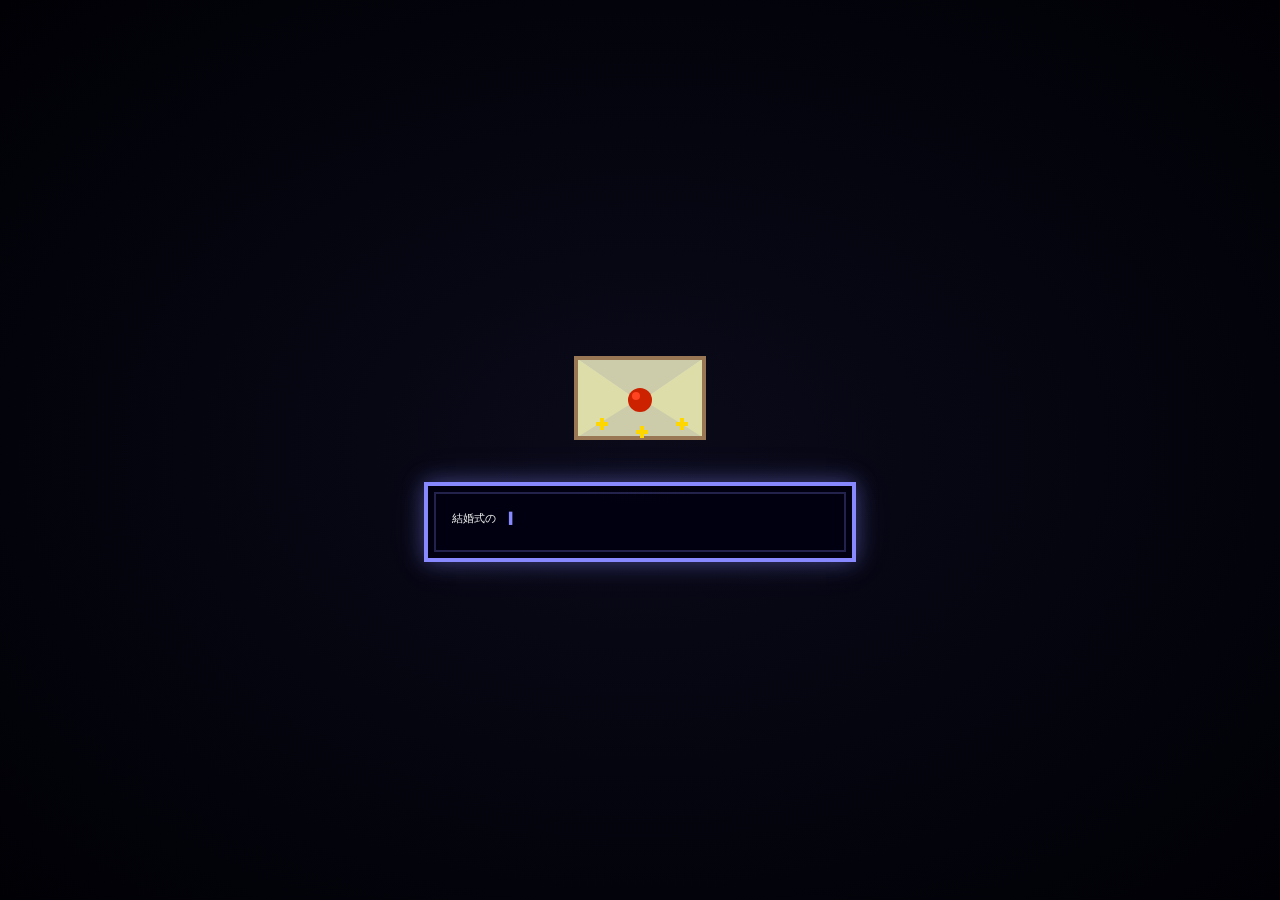
==== commit 3bcc8443: "結婚式招待状ページを修正" ====
--- a/index.html
+++ b/index.html
@@ -2,239 +2,273 @@
 <html lang="ja">
 <head>
   <meta charset="UTF-8">
-  <meta name="viewport" content="width=device-width, initial-scale=1.0, maximum-scale=1.0, user-scalable=no">
-  <title>Tomoya &amp; Sayaka Wedding</title>
-  <link rel="stylesheet" href="css/style.css">
+  <meta name="viewport" content="width=device-width, initial-scale=1.0">
+  <title>TOMOYA &amp; SAYAKA WEDDING 2026</title>
+  <link rel="preconnect" href="https://fonts.googleapis.com">
+  <link rel="preconnect" href="https://fonts.gstatic.com" crossorigin>
+  <link href="https://fonts.googleapis.com/css2?family=Press+Start+2P&display=swap" rel="stylesheet">
+  <link rel="stylesheet" href="style.css">
 </head>
 <body>
 
-  <!-- ========== オープニング画面 ========== -->
-  <div id="opening-screen">
-    <div class="opening-bg">
-      <canvas id="opening-stars"></canvas>
-    </div>
-    <div class="opening-content">
-      <div class="pixel-border opening-box">
-        <div class="sparkle-container" id="sparkles"></div>
-        <p class="opening-subtitle">- Special Invitation -</p>
-        <p class="opening-text" id="opening-text"></p>
-        <div class="opening-cursor" id="opening-cursor">▮</div>
-        <button class="rpg-btn open-btn" id="open-btn" style="display:none;">
-          <span>▶ 招待状をひらく</span>
-        </button>
-      </div>
+  <!-- ===== Opening Overlay ===== -->
+  <div id="opening-overlay">
+    <div class="opening-inner">
+      <canvas id="envelope-canvas" width="160" height="120"></canvas>
+      <div id="opening-message-box" class="rpg-message-box opening-msg-box">
+        <span id="opening-text"></span><span class="rpg-cursor blink">▌</span>
+      </div>
+      <button id="open-btn" class="rpg-button hidden" onclick="openInvitation()">
+        ▶&nbsp;開封する
+      </button>
     </div>
   </div>
 
-  <!-- ========== メインコンテンツ ========== -->
-  <div id="main-content" style="display:none;">
-
-    <!-- ヒーローセクション：宮島 -->
-    <section id="hero" class="parallax-section">
-      <canvas id="world-canvas"></canvas>
-      <div class="hero-overlay">
-        <div class="hero-title-box pixel-border">
-          <p class="hero-subtitle pixel-text">Wedding Invitation</p>
-          <h1 class="hero-title pixel-text">Tomoya <span class="amp">&amp;</span> Sayaka</h1>
-          <p class="hero-date pixel-text">2026.11.02</p>
-        </div>
-      </div>
-      <div class="scroll-hint">
-        <span class="pixel-text blink-text">▼ SCROLL ▼</span>
-      </div>
-    </section>
-
-    <!-- キャラクタープロフィール -->
-    <section id="profiles" class="rpg-section">
-      <div class="section-header pixel-border">
-        <h2 class="pixel-text section-title">- Party Members -</h2>
-      </div>
-      <div class="profiles-container">
-
-        <!-- 新郎 -->
-        <div class="profile-card pixel-border slide-in-left">
-          <div class="character-sprite-wrap">
-            <canvas id="groom-sprite" width="80" height="120" class="character-canvas"></canvas>
-            <div class="sprite-shadow"></div>
-          </div>
-          <div class="profile-info">
-            <div class="profile-name-row">
-              <span class="pixel-text profile-name">Tomoya</span>
-              <span class="pixel-text profile-kana">はら ともや</span>
-            </div>
-            <table class="rpg-stats">
-              <tr><td class="stat-label">NAME</td><td class="stat-val">原 智也</td></tr>
-              <tr><td class="stat-label">LEVEL</td><td class="stat-val" id="groom-level">--</td></tr>
-              <tr><td class="stat-label">FROM</td><td class="stat-val">広島県</td></tr>
-              <tr><td class="stat-label">CLASS</td><td class="stat-val">新郎</td></tr>
-            </table>
-            <div class="rpg-bar-wrap">
-              <span class="pixel-text bar-label">HP</span>
-              <div class="rpg-bar"><div class="rpg-bar-fill hp-fill"></div></div>
-            </div>
-            <div class="rpg-bar-wrap">
-              <span class="pixel-text bar-label">MP</span>
-              <div class="rpg-bar"><div class="rpg-bar-fill mp-fill"></div></div>
-            </div>
-          </div>
-        </div>
-
-        <!-- VS -->
-        <div class="vs-badge pixel-text">VS<br><span class="vs-sub">→LOVE←</span></div>
-
-        <!-- 新婦 -->
-        <div class="profile-card pixel-border slide-in-right">
-          <div class="character-sprite-wrap">
-            <canvas id="bride-sprite" width="80" height="120" class="character-canvas"></canvas>
-            <div class="sprite-shadow"></div>
-          </div>
-          <div class="profile-info">
-            <div class="profile-name-row">
-              <span class="pixel-text profile-name">Sayaka</span>
-              <span class="pixel-text profile-kana">いけえ さやか</span>
-            </div>
-            <table class="rpg-stats">
-              <tr><td class="stat-label">NAME</td><td class="stat-val">池江 彩花</td></tr>
-              <tr><td class="stat-label">LEVEL</td><td class="stat-val" id="bride-level">--</td></tr>
-              <tr><td class="stat-label">FROM</td><td class="stat-val">鹿児島県</td></tr>
-              <tr><td class="stat-label">CLASS</td><td class="stat-val">新婦</td></tr>
-            </table>
-            <div class="rpg-bar-wrap">
-              <span class="pixel-text bar-label">HP</span>
-              <div class="rpg-bar"><div class="rpg-bar-fill hp-fill hp-fill2"></div></div>
-            </div>
-            <div class="rpg-bar-wrap">
-              <span class="pixel-text bar-label">MP</span>
-              <div class="rpg-bar"><div class="rpg-bar-fill mp-fill mp-fill2"></div></div>
-            </div>
-          </div>
-        </div>
-
-      </div>
-    </section>
-
-    <!-- メインメッセージ -->
-    <section id="message" class="rpg-section message-section">
-      <div class="message-window pixel-border">
-        <div class="message-window-header pixel-text">
-          <span>★ Event Message ★</span>
-        </div>
-        <div class="message-body" id="message-body">
-          <p id="message-text" class="pixel-text message-text"></p>
-          <span class="msg-cursor blink-text" id="msg-cursor" style="display:none;">▮</span>
-        </div>
-      </div>
-    </section>
-
-    <!-- 鳥居 大型表示 -->
-    <section id="torii-section" class="parallax-section torii-section">
-      <canvas id="torii-canvas"></canvas>
-      <div class="torii-overlay">
-        <div class="torii-text-box pixel-border">
-          <p class="pixel-text torii-caption">厳島神社 大鳥居</p>
-          <p class="pixel-text torii-sub">Itsukushima Shrine</p>
-        </div>
-      </div>
-    </section>
-
-    <!-- 結婚式情報 -->
-    <section id="wedding-info" class="rpg-section">
-      <div class="section-header pixel-border">
-        <h2 class="pixel-text section-title">- Quest Details -</h2>
-      </div>
-      <div class="info-cards">
-
-        <div class="info-card pixel-border fade-in-card">
-          <div class="info-icon pixel-text">📅</div>
-          <div class="info-label pixel-text">DATE &amp; TIME</div>
-          <div class="info-content">
-            <p class="pixel-text info-main">2026年11月2日（月）</p>
-            <table class="info-table pixel-text">
-              <tr><td>開場</td><td>13:00</td></tr>
-              <tr><td>開始</td><td>14:00</td></tr>
-            </table>
-          </div>
-        </div>
-
-        <div class="info-card pixel-border fade-in-card">
-          <div class="info-icon pixel-text">🗺️</div>
-          <div class="info-label pixel-text">LOCATION</div>
-          <div class="info-content">
-            <p class="pixel-text info-main">広島・宮島 本土</p>
-            <a href="MAP_LINK_HERE" target="_blank" class="rpg-btn map-btn pixel-text" id="map-btn">
-              <span>▶ MAPを開く</span>
+  <!-- ===== Main Content ===== -->
+  <main id="main-content" class="hidden">
+
+    <!-- Section 1: Title Screen -->
+    <section id="title-section">
+      <canvas id="title-canvas"></canvas>
+      <div class="title-overlay">
+        <div class="title-text-block">
+          <p class="title-sub">- WEDDING INVITATION -</p>
+          <h1 class="title-main">TOMOYA<br><span class="title-amp">&amp;</span><br>SAYAKA</h1>
+          <p class="title-date">2026 . 11 . 02</p>
+        </div>
+        <div class="scroll-hint blink-slow">▼ SCROLL DOWN ▼</div>
+      </div>
+    </section>
+
+    <!-- Section 2: Story / Message -->
+    <section id="story-section">
+      <div class="pixel-grid-bg"></div>
+      <div class="story-inner">
+        <canvas id="story-canvas" width="400" height="160"></canvas>
+        <div class="story-messages">
+          <div class="rpg-message-box story-box scroll-reveal" data-delay="0">
+            <div class="message-face">💬</div>
+            <p id="story-text-1" class="story-text"></p>
+            <span class="rpg-cursor blink hidden" id="cur1">▌</span>
+          </div>
+          <div class="rpg-message-box story-box scroll-reveal" data-delay="200">
+            <div class="message-face">💬</div>
+            <p id="story-text-2" class="story-text"></p>
+            <span class="rpg-cursor blink hidden" id="cur2">▌</span>
+          </div>
+        </div>
+      </div>
+    </section>
+
+    <!-- Section 3: Character Profiles -->
+    <section id="characters-section">
+      <h2 class="section-title scroll-reveal">- PARTY MEMBERS -</h2>
+      <div class="characters-grid">
+
+        <!-- Tomoya -->
+        <div class="rpg-status-window scroll-reveal" data-delay="0">
+          <div class="status-header">
+            <span class="status-icon">♥</span> 新郎
+          </div>
+          <div class="status-body">
+            <div class="sprite-area">
+              <canvas id="tomoya-canvas" width="128" height="176"></canvas>
+            </div>
+            <div class="status-info">
+              <div class="status-row">
+                <span class="label">NAME</span>
+                <span class="value kana">はら ともや</span>
+              </div>
+              <div class="status-row">
+                <span class="label">LEVEL</span>
+                <span class="value" id="tomoya-level">??</span>
+              </div>
+              <div class="status-bar-row">
+                <span class="label">HP</span>
+                <div class="stat-bar-wrap">
+                  <div class="stat-bar" data-value="100">
+                    <div class="stat-bar-fill hp-fill" style="width:0%"></div>
+                  </div>
+                  <span class="stat-val">210/210</span>
+                </div>
+              </div>
+              <div class="status-bar-row">
+                <span class="label">MP</span>
+                <div class="stat-bar-wrap">
+                  <div class="stat-bar" data-value="100">
+                    <div class="stat-bar-fill mp-fill" style="width:0%"></div>
+                  </div>
+                  <span class="stat-val">80/80</span>
+                </div>
+              </div>
+            </div>
+          </div>
+          <div class="status-footer">
+            <div class="status-row2"><span class="label">CLASS</span><span class="value">広島の勇者</span></div>
+            <div class="status-row2"><span class="label">HOME</span><span class="value">広島県</span></div>
+            <div class="status-row2"><span class="label">BIRTHDAY</span><span class="value">2000.03.12</span></div>
+            <div class="status-row2"><span class="label">FAV.FOOD</span><span class="value">さやかの手料理</span></div>
+          </div>
+        </div>
+
+        <!-- Sayaka -->
+        <div class="rpg-status-window scroll-reveal" data-delay="150">
+          <div class="status-header">
+            <span class="status-icon">♥</span> 新婦
+          </div>
+          <div class="status-body">
+            <div class="sprite-area">
+              <canvas id="sayaka-canvas" width="128" height="176"></canvas>
+            </div>
+            <div class="status-info">
+              <div class="status-row">
+                <span class="label">NAME</span>
+                <span class="value kana">いけえ さやか</span>
+              </div>
+              <div class="status-row">
+                <span class="label">LEVEL</span>
+                <span class="value" id="sayaka-level">??</span>
+              </div>
+              <div class="status-bar-row">
+                <span class="label">HP</span>
+                <div class="stat-bar-wrap">
+                  <div class="stat-bar" data-value="100">
+                    <div class="stat-bar-fill hp-fill" style="width:0%"></div>
+                  </div>
+                  <span class="stat-val">190/190</span>
+                </div>
+              </div>
+              <div class="status-bar-row">
+                <span class="label">MP</span>
+                <div class="stat-bar-wrap">
+                  <div class="stat-bar" data-value="100">
+                    <div class="stat-bar-fill mp-fill" style="width:0%"></div>
+                  </div>
+                  <span class="stat-val">100/100</span>
+                </div>
+              </div>
+            </div>
+          </div>
+          <div class="status-footer">
+            <div class="status-row2"><span class="label">CLASS</span><span class="value">鹿児島の魔法使い</span></div>
+            <div class="status-row2"><span class="label">HOME</span><span class="value">鹿児島県</span></div>
+            <div class="status-row2"><span class="label">BIRTHDAY</span><span class="value">1998.09.19</span></div>
+            <div class="status-row2"><span class="label">FAV.FOOD</span><span class="value">牡蠣</span></div>
+          </div>
+        </div>
+
+      </div>
+    </section>
+
+    <!-- Section 4: Wedding Information -->
+    <section id="info-section">
+      <h2 class="section-title scroll-reveal">- QUEST DETAILS -</h2>
+      <div class="info-grid">
+
+        <!-- Date/Time -->
+        <div class="rpg-info-window scroll-reveal" data-delay="0">
+          <div class="info-window-title">── QUEST DATE ──</div>
+          <div class="info-window-body">
+            <div class="info-big">2026年 11月 2日</div>
+            <div class="info-sub">月曜日</div>
+            <div class="info-row"><span class="info-label">OPEN</span><span class="info-val">13:00</span></div>
+            <div class="info-row"><span class="info-label">START</span><span class="info-val">14:00</span></div>
+          </div>
+        </div>
+
+        <!-- Location -->
+        <div class="rpg-info-window scroll-reveal" data-delay="100">
+          <div class="info-window-title">── LOCATION ──</div>
+          <div class="info-window-body">
+            <div class="info-big">広島・宮島本土</div>
+            <div class="info-sub">廿日市市</div>
+            <a href="YOUR_GOOGLE_MAP_URL" target="_blank" class="rpg-button map-btn" rel="noopener noreferrer">
+              ▶ MAP を開く
             </a>
           </div>
         </div>
 
-      </div>
-    </section>
-
-    <!-- カウントダウン -->
-    <section id="countdown" class="rpg-section countdown-section">
-      <div class="section-header pixel-border">
-        <h2 class="pixel-text section-title">- Quest Start Until -</h2>
-        <p class="pixel-text countdown-subtitle">Wedding Quest Start まで</p>
-      </div>
-      <div class="countdown-display pixel-border">
-        <div class="countdown-grid">
-          <div class="countdown-item">
-            <div class="countdown-num pixel-text" id="cd-days">---</div>
-            <div class="countdown-label pixel-text">日</div>
-          </div>
-          <div class="countdown-sep pixel-text">:</div>
-          <div class="countdown-item">
-            <div class="countdown-num pixel-text" id="cd-hours">--</div>
-            <div class="countdown-label pixel-text">時間</div>
-          </div>
-          <div class="countdown-sep pixel-text">:</div>
-          <div class="countdown-item">
-            <div class="countdown-num pixel-text" id="cd-mins">--</div>
-            <div class="countdown-label pixel-text">分</div>
-          </div>
-          <div class="countdown-sep pixel-text">:</div>
-          <div class="countdown-item">
-            <div class="countdown-num pixel-text" id="cd-secs">--</div>
-            <div class="countdown-label pixel-text">秒</div>
-          </div>
-        </div>
-      </div>
-    </section>
-
-    <!-- 出欠確認 -->
-    <section id="rsvp" class="rpg-section rsvp-section">
-      <div class="section-header pixel-border">
-        <h2 class="pixel-text section-title">- Join the Quest? -</h2>
-      </div>
-      <div class="rsvp-box pixel-border">
-        <p class="pixel-text rsvp-text">
-          二人の新たな冒険を<br>一緒に見届けてください。
-        </p>
-        <a href="GOOGLE_FORM_URL_HERE" target="_blank" class="rpg-btn rsvp-btn">
-          <span class="pixel-text">▶ 出欠を回答する</span>
-        </a>
-      </div>
-    </section>
-
-    <!-- フッター -->
-    <footer id="footer" class="pixel-text">
-      <p>Tomoya &amp; Sayaka &copy; 2026</p>
-      <p class="footer-sub">Made with ♥ in Miyajima</p>
+        <!-- Countdown -->
+        <div class="rpg-info-window countdown-window scroll-reveal" data-delay="200">
+          <div class="info-window-title">── NEXT EVENT ──</div>
+          <div class="info-window-body">
+            <div class="countdown-star">★ Wedding Day ★</div>
+            <div class="countdown-display">
+              <div class="countdown-unit">
+                <span id="cd-days" class="cd-num">---</span>
+                <span class="cd-label">日</span>
+              </div>
+              <div class="countdown-unit">
+                <span id="cd-hours" class="cd-num">--</span>
+                <span class="cd-label">時間</span>
+              </div>
+              <div class="countdown-unit">
+                <span id="cd-mins" class="cd-num">--</span>
+                <span class="cd-label">分</span>
+              </div>
+              <div class="countdown-unit">
+                <span id="cd-secs" class="cd-num">--</span>
+                <span class="cd-label">秒</span>
+              </div>
+            </div>
+            <div class="countdown-progress-wrap">
+              <div class="countdown-progress-bar">
+                <div id="cd-progress" class="countdown-progress-fill"></div>
+              </div>
+            </div>
+          </div>
+        </div>
+
+      </div>
+    </section>
+
+    <!-- Section 5: RSVP -->
+    <section id="rsvp-section">
+      <div class="rsvp-inner scroll-reveal">
+        <div class="rpg-message-box rsvp-box">
+          <div class="rsvp-title">── QUEST: 出欠確認 ──</div>
+          <p class="rsvp-msg">新たな冒険に<br>参加しますか？</p>
+          <div class="rsvp-buttons">
+            <a href="YOUR_GOOGLE_FORM_URL" target="_blank" class="rpg-button rsvp-yes" rel="noopener noreferrer">
+              ▶ 出欠を回答する
+            </a>
+            <button class="rpg-button rsvp-no" onclick="showMaybe()">
+              　後で決める
+            </button>
+          </div>
+          <p id="rsvp-maybe-msg" class="rsvp-maybe hidden">
+            …それでも、いつか一緒に冒険しましょう！
+          </p>
+        </div>
+      </div>
+    </section>
+
+    <!-- Footer -->
+    <footer>
+      <p class="footer-text">TOMOYA &amp; SAYAKA</p>
+      <p class="footer-sub">WEDDING 2026.11.02</p>
+      <p class="footer-credit">Made with ♥ in Hiroshima</p>
     </footer>
 
-  </div><!-- /#main-content -->
-
-  <!-- ========== イースターエッグ：ユキ ========== -->
-  <div id="yuki-container" class="yuki-hidden">
-    <canvas id="yuki-canvas" width="96" height="80"></canvas>
-    <div class="yuki-bubble pixel-text pixel-border" id="yuki-bubble" style="display:none;">
-      ワン！
+  </main>
+
+  <!-- ===== Easter Egg Overlay ===== -->
+  <div id="easter-egg-overlay" class="hidden">
+    <div class="easter-egg-inner">
+      <div class="rpg-message-box easter-msg-box">
+        <p class="easter-exclaim">！</p>
+        <p id="easter-text"></p>
+        <span class="rpg-cursor blink">▌</span>
+      </div>
+      <canvas id="yuki-canvas" width="192" height="192"></canvas>
+      <div class="rpg-message-box yuki-info-box">
+        <p class="yuki-name">ユキ</p>
+        <p class="yuki-desc">新婦のご実家の<br>白い柴犬</p>
+      </div>
+      <button class="rpg-button" onclick="closeEasterEgg()">▶ 閉じる</button>
     </div>
   </div>
 
-  <!-- ========== 隠しクリックゾーン ========== -->
-  <div id="easter-egg-zone"></div>
-
-  <script src="js/main.js"></script>
+  <script src="script.js"></script>
 </body>
 </html>
--- a/style.css
+++ b/style.css
@@ -0,0 +1,975 @@
+/* ===================================================
+   TOMOYA & SAYAKA WEDDING - Pixel Miyajima RPG Style
+   =================================================== */
+
+/* --- CSS Variables --- */
+:root {
+  --color-bg: #0D0D1A;
+  --color-bg2: #1a1a2e;
+  --color-gold: #FFD700;
+  --color-gold-dark: #CC9900;
+  --color-torii: #CC2200;
+  --color-torii-dark: #991100;
+  --color-water-deep: #003366;
+  --color-water-mid: #0055AA;
+  --color-water-light: #0077CC;
+  --color-sky-dawn: #FF6B35;
+  --color-sky-mid: #FF9F45;
+  --color-sky-top: #1a0a2e;
+  --color-white: #F8F8F8;
+  --color-text: #FFFFFF;
+  --color-ui-border: #8888FF;
+  --color-ui-bg: rgba(0, 0, 16, 0.95);
+  --font-pixel: 'Press Start 2P', monospace;
+}
+
+/* --- Reset & Base --- */
+*, *::before, *::after {
+  box-sizing: border-box;
+  margin: 0;
+  padding: 0;
+}
+
+html {
+  scroll-behavior: smooth;
+}
+
+body {
+  background: var(--color-bg);
+  color: var(--color-text);
+  font-family: var(--font-pixel);
+  overflow-x: hidden;
+  image-rendering: pixelated;
+  image-rendering: crisp-edges;
+}
+
+.hidden {
+  display: none !important;
+}
+
+/* ===================================================
+   Opening Overlay
+   =================================================== */
+#opening-overlay {
+  position: fixed;
+  inset: 0;
+  background: radial-gradient(ellipse at center, #0a0a1a 0%, #000005 100%);
+  z-index: 9999;
+  display: flex;
+  align-items: center;
+  justify-content: center;
+  transition: opacity 0.8s ease, transform 0.8s ease;
+}
+
+#opening-overlay.fade-out {
+  opacity: 0;
+  pointer-events: none;
+}
+
+.opening-inner {
+  display: flex;
+  flex-direction: column;
+  align-items: center;
+  gap: 24px;
+  padding: 24px;
+  max-width: 480px;
+  width: 100%;
+}
+
+#envelope-canvas {
+  image-rendering: pixelated;
+  animation: float 3s ease-in-out infinite;
+}
+
+.opening-msg-box {
+  width: 100%;
+  min-height: 80px;
+}
+
+/* ===================================================
+   RPG UI Components
+   =================================================== */
+.rpg-message-box {
+  background: var(--color-ui-bg);
+  border: 4px solid var(--color-ui-border);
+  box-shadow:
+    inset 0 0 0 2px #000010,
+    0 0 20px rgba(136, 136, 255, 0.4),
+    0 0 40px rgba(136, 136, 255, 0.1);
+  padding: 20px 24px;
+  font-family: var(--font-pixel);
+  color: var(--color-white);
+  position: relative;
+  line-height: 2;
+  font-size: 0.7rem;
+}
+
+.rpg-message-box::before {
+  content: '';
+  position: absolute;
+  inset: 6px;
+  border: 2px solid rgba(136, 136, 255, 0.25);
+  pointer-events: none;
+}
+
+.rpg-status-window {
+  background: linear-gradient(160deg, #000033 0%, #000018 100%);
+  border: 4px solid #4444CC;
+  box-shadow:
+    inset 0 0 0 2px #00001a,
+    0 0 24px rgba(68, 68, 204, 0.45),
+    0 0 48px rgba(68, 68, 204, 0.1);
+  padding: 0;
+  position: relative;
+  overflow: hidden;
+}
+
+.rpg-status-window::before {
+  content: '';
+  position: absolute;
+  inset: 6px;
+  border: 2px solid rgba(68, 68, 204, 0.25);
+  pointer-events: none;
+  z-index: 1;
+}
+
+.rpg-info-window {
+  background: linear-gradient(160deg, #001122 0%, #000d1a 100%);
+  border: 4px solid var(--color-gold-dark);
+  box-shadow:
+    inset 0 0 0 2px #000a00,
+    0 0 20px rgba(255, 215, 0, 0.25),
+    0 0 40px rgba(255, 215, 0, 0.08);
+  padding: 0;
+  position: relative;
+}
+
+.rpg-info-window::before {
+  content: '';
+  position: absolute;
+  inset: 6px;
+  border: 2px solid rgba(255, 215, 0, 0.2);
+  pointer-events: none;
+}
+
+/* --- RPG Button --- */
+.rpg-button {
+  display: inline-block;
+  background: #000033;
+  border: 3px solid var(--color-ui-border);
+  color: var(--color-white);
+  font-family: var(--font-pixel);
+  font-size: 0.6rem;
+  padding: 12px 20px;
+  cursor: pointer;
+  text-decoration: none;
+  position: relative;
+  transition: all 0.15s;
+  box-shadow: 0 0 12px rgba(136, 136, 255, 0.3);
+  letter-spacing: 0.05em;
+  animation: pulse-btn 2.5s ease-in-out infinite;
+}
+
+.rpg-button:hover {
+  background: #110044;
+  box-shadow: 0 0 24px rgba(136, 136, 255, 0.7);
+  color: var(--color-gold);
+  transform: translateY(-2px);
+}
+
+.rpg-button:active {
+  transform: translateY(0);
+}
+
+/* --- RPG Cursor --- */
+.rpg-cursor {
+  display: inline-block;
+  color: var(--color-ui-border);
+  margin-left: 2px;
+}
+
+/* ===================================================
+   Keyframe Animations
+   =================================================== */
+@keyframes blink {
+  0%, 100% { opacity: 1; }
+  50% { opacity: 0; }
+}
+
+@keyframes blink-slow {
+  0%, 100% { opacity: 1; }
+  50% { opacity: 0.2; }
+}
+
+@keyframes float {
+  0%, 100% { transform: translateY(0px); }
+  50% { transform: translateY(-10px); }
+}
+
+@keyframes fadeIn {
+  from { opacity: 0; }
+  to { opacity: 1; }
+}
+
+@keyframes slideUp {
+  from { opacity: 0; transform: translateY(30px); }
+  to { opacity: 1; transform: translateY(0); }
+}
+
+@keyframes shimmer {
+  0% { background-position: -200% center; }
+  100% { background-position: 200% center; }
+}
+
+@keyframes pulse-btn {
+  0%, 100% { box-shadow: 0 0 12px rgba(136, 136, 255, 0.3); }
+  50% { box-shadow: 0 0 28px rgba(136, 136, 255, 0.7); }
+}
+
+@keyframes pulse-gold {
+  0%, 100% { text-shadow: 0 0 8px rgba(255, 215, 0, 0.4); }
+  50% { text-shadow: 0 0 24px rgba(255, 215, 0, 0.9), 0 0 48px rgba(255, 165, 0, 0.4); }
+}
+
+@keyframes cloudMove {
+  from { transform: translateX(-120px); }
+  to { transform: translateX(120vw); }
+}
+
+@keyframes sparkle {
+  0% { opacity: 0; transform: scale(0) rotate(0deg); }
+  50% { opacity: 1; transform: scale(1.2) rotate(180deg); }
+  100% { opacity: 0; transform: scale(0) rotate(360deg); }
+}
+
+@keyframes wave {
+  0% { transform: translateX(0); }
+  100% { transform: translateX(-50%); }
+}
+
+@keyframes titleGlow {
+  0%, 100% {
+    text-shadow:
+      0 0 10px rgba(255, 215, 0, 0.6),
+      0 0 30px rgba(255, 140, 0, 0.3);
+  }
+  50% {
+    text-shadow:
+      0 0 20px rgba(255, 215, 0, 1),
+      0 0 50px rgba(255, 140, 0, 0.6),
+      0 0 80px rgba(255, 80, 0, 0.3);
+  }
+}
+
+@keyframes scanline {
+  0% { transform: translateY(-100%); }
+  100% { transform: translateY(100vh); }
+}
+
+@keyframes flash-white {
+  0% { opacity: 0; }
+  30% { opacity: 1; }
+  100% { opacity: 0; }
+}
+
+/* ===================================================
+   Opening Screen Specifics
+   =================================================== */
+.blink { animation: blink 0.8s step-end infinite; }
+.blink-slow { animation: blink-slow 1.6s ease-in-out infinite; }
+
+/* ===================================================
+   Section 1: Title
+   =================================================== */
+#title-section {
+  position: relative;
+  width: 100%;
+  height: 100vh;
+  min-height: 600px;
+  overflow: hidden;
+  background: var(--color-sky-top);
+}
+
+#title-canvas {
+  position: absolute;
+  inset: 0;
+  width: 100%;
+  height: 100%;
+  image-rendering: pixelated;
+}
+
+.title-overlay {
+  position: absolute;
+  inset: 0;
+  display: flex;
+  flex-direction: column;
+  align-items: center;
+  justify-content: center;
+  pointer-events: none;
+  padding: 20px;
+}
+
+.title-text-block {
+  text-align: center;
+  animation: fadeIn 1.5s ease 0.5s both;
+}
+
+.title-sub {
+  font-size: 0.5rem;
+  color: var(--color-gold);
+  letter-spacing: 0.2em;
+  margin-bottom: 16px;
+  animation: pulse-gold 3s ease-in-out infinite;
+}
+
+.title-main {
+  font-size: clamp(1.4rem, 5vw, 2.8rem);
+  color: var(--color-white);
+  line-height: 1.6;
+  animation: titleGlow 3s ease-in-out infinite;
+  text-shadow:
+    0 0 20px rgba(255, 215, 0, 0.8),
+    0 0 50px rgba(255, 140, 0, 0.4),
+    4px 4px 0 rgba(0, 0, 0, 0.8);
+}
+
+.title-amp {
+  color: var(--color-gold);
+  font-size: 0.8em;
+}
+
+.title-date {
+  font-size: 0.65rem;
+  color: var(--color-gold);
+  margin-top: 16px;
+  letter-spacing: 0.25em;
+  animation: pulse-gold 3s ease-in-out infinite 1s;
+}
+
+.scroll-hint {
+  position: absolute;
+  bottom: 32px;
+  font-size: 0.5rem;
+  color: var(--color-ui-border);
+  letter-spacing: 0.15em;
+}
+
+/* ===================================================
+   Section 2: Story
+   =================================================== */
+#story-section {
+  position: relative;
+  background: #050510;
+  padding: 80px 20px;
+  overflow: hidden;
+  min-height: 600px;
+}
+
+.pixel-grid-bg {
+  position: absolute;
+  inset: 0;
+  background-image:
+    linear-gradient(rgba(136, 136, 255, 0.05) 1px, transparent 1px),
+    linear-gradient(90deg, rgba(136, 136, 255, 0.05) 1px, transparent 1px);
+  background-size: 32px 32px;
+  pointer-events: none;
+}
+
+.story-inner {
+  max-width: 700px;
+  margin: 0 auto;
+  display: flex;
+  flex-direction: column;
+  align-items: center;
+  gap: 40px;
+}
+
+#story-canvas {
+  image-rendering: pixelated;
+  max-width: 100%;
+  border: 3px solid rgba(136, 136, 255, 0.2);
+}
+
+.story-messages {
+  display: flex;
+  flex-direction: column;
+  gap: 24px;
+  width: 100%;
+}
+
+.story-box {
+  font-size: 0.65rem;
+  line-height: 2.2;
+}
+
+.message-face {
+  font-size: 1rem;
+  margin-bottom: 8px;
+}
+
+.story-text {
+  min-height: 2em;
+  white-space: pre-wrap;
+}
+
+/* ===================================================
+   Section 3: Characters
+   =================================================== */
+#characters-section {
+  background: var(--color-bg2);
+  padding: 80px 20px;
+}
+
+.section-title {
+  text-align: center;
+  font-size: clamp(0.55rem, 2vw, 0.85rem);
+  color: var(--color-gold);
+  margin-bottom: 48px;
+  letter-spacing: 0.15em;
+  animation: pulse-gold 3s ease-in-out infinite;
+}
+
+.characters-grid {
+  display: grid;
+  grid-template-columns: repeat(auto-fit, minmax(300px, 1fr));
+  gap: 32px;
+  max-width: 900px;
+  margin: 0 auto;
+}
+
+/* Status Window Layout */
+.status-header {
+  background: linear-gradient(90deg, #220033, #110022);
+  border-bottom: 4px solid #4444CC;
+  padding: 12px 16px;
+  font-size: 0.65rem;
+  color: var(--color-gold);
+  display: flex;
+  align-items: center;
+  gap: 8px;
+  position: relative;
+  z-index: 2;
+}
+
+.status-icon {
+  color: #FF4466;
+  animation: pulse-btn 1.5s ease-in-out infinite;
+}
+
+.status-body {
+  display: flex;
+  gap: 16px;
+  padding: 16px;
+  align-items: flex-start;
+  position: relative;
+  z-index: 2;
+}
+
+.sprite-area {
+  flex-shrink: 0;
+  border: 2px solid rgba(68, 68, 204, 0.4);
+  background: rgba(0, 0, 40, 0.6);
+  padding: 4px;
+}
+
+.sprite-area canvas {
+  display: block;
+  image-rendering: pixelated;
+}
+
+.status-info {
+  flex: 1;
+  display: flex;
+  flex-direction: column;
+  gap: 8px;
+}
+
+.status-row {
+  display: flex;
+  gap: 8px;
+  font-size: 0.55rem;
+  align-items: baseline;
+}
+
+.status-row .label {
+  color: #8888FF;
+  min-width: 45px;
+  flex-shrink: 0;
+}
+
+.status-row .value {
+  color: var(--color-white);
+  word-break: break-all;
+}
+
+.status-row .value.gold {
+  color: var(--color-gold);
+}
+
+.status-row .value.kana {
+  font-size: 0.5rem;
+}
+
+/* HP / MP bar rows */
+.status-bar-row {
+  display: flex;
+  gap: 8px;
+  align-items: center;
+  font-size: 0.5rem;
+}
+
+.status-bar-row .label {
+  color: #8888FF;
+  min-width: 45px;
+  flex-shrink: 0;
+  font-size: 0.55rem;
+}
+
+.stat-bar-wrap {
+  display: flex;
+  align-items: center;
+  gap: 6px;
+  flex: 1;
+}
+
+.stat-bar {
+  flex: 1;
+  height: 10px;
+  background: #0a0a22;
+  border: 2px solid #444466;
+  position: relative;
+  overflow: hidden;
+  image-rendering: pixelated;
+  box-shadow: inset 0 2px 0 rgba(0,0,0,0.5);
+}
+
+/* 4px pixel-stripe pattern on the bar track */
+.stat-bar::before {
+  content: '';
+  position: absolute;
+  inset: 0;
+  background: repeating-linear-gradient(
+    90deg,
+    rgba(0,0,0,0.15) 0px,
+    rgba(0,0,0,0.15) 4px,
+    transparent 4px,
+    transparent 8px
+  );
+  z-index: 1;
+  pointer-events: none;
+}
+
+.stat-bar-fill {
+  height: 100%;
+  transition: width 1.6s cubic-bezier(0.25, 0.46, 0.45, 0.94);
+  position: relative;
+}
+
+.hp-fill {
+  background: linear-gradient(to bottom, #44FF66 0%, #00CC33 60%, #009922 100%);
+  box-shadow: 0 0 6px #00FF44, inset 0 1px 0 rgba(255,255,255,0.4);
+}
+
+.mp-fill {
+  background: linear-gradient(to bottom, #66AAFF 0%, #2266FF 60%, #1144CC 100%);
+  box-shadow: 0 0 6px #4488FF, inset 0 1px 0 rgba(255,255,255,0.4);
+}
+
+.stat-val {
+  font-size: 0.42rem;
+  color: #AAAACC;
+  white-space: nowrap;
+  min-width: 42px;
+  text-align: right;
+}
+
+.status-footer {
+  border-top: 2px solid rgba(68, 68, 204, 0.3);
+  padding: 12px 16px;
+  display: flex;
+  flex-direction: column;
+  gap: 6px;
+  position: relative;
+  z-index: 2;
+}
+
+.status-row2 {
+  display: flex;
+  gap: 8px;
+  font-size: 0.5rem;
+  align-items: baseline;
+}
+
+.status-row2 .label {
+  color: #8888FF;
+  min-width: 80px;
+  flex-shrink: 0;
+}
+
+.status-row2 .value {
+  color: #CCCCFF;
+}
+
+/* ===================================================
+   Section 4: Info
+   =================================================== */
+#info-section {
+  background: var(--color-bg);
+  padding: 80px 20px;
+}
+
+.info-grid {
+  display: grid;
+  grid-template-columns: repeat(auto-fit, minmax(260px, 1fr));
+  gap: 28px;
+  max-width: 960px;
+  margin: 0 auto;
+}
+
+.info-window-title {
+  background: linear-gradient(90deg, #111a00, #0a1200);
+  border-bottom: 3px solid var(--color-gold-dark);
+  padding: 10px 16px;
+  font-size: 0.55rem;
+  color: var(--color-gold);
+  letter-spacing: 0.1em;
+}
+
+.info-window-body {
+  padding: 20px 16px;
+  display: flex;
+  flex-direction: column;
+  gap: 12px;
+}
+
+.info-big {
+  font-size: clamp(0.6rem, 2.5vw, 0.8rem);
+  color: var(--color-white);
+  line-height: 1.6;
+}
+
+.info-sub {
+  font-size: 0.5rem;
+  color: #AAAACC;
+}
+
+.info-row {
+  display: flex;
+  gap: 12px;
+  font-size: 0.6rem;
+  align-items: center;
+}
+
+.info-label {
+  color: var(--color-gold-dark);
+  min-width: 50px;
+}
+
+.info-val {
+  color: var(--color-white);
+}
+
+.map-btn {
+  margin-top: 8px;
+  font-size: 0.55rem;
+  padding: 10px 16px;
+}
+
+/* Countdown */
+.countdown-window {
+  grid-column: span 1;
+}
+
+.countdown-star {
+  font-size: 0.6rem;
+  color: var(--color-gold);
+  text-align: center;
+  animation: pulse-gold 2s ease-in-out infinite;
+  margin-bottom: 8px;
+}
+
+.countdown-display {
+  display: grid;
+  grid-template-columns: repeat(4, 1fr);
+  gap: 8px;
+  text-align: center;
+}
+
+.countdown-unit {
+  display: flex;
+  flex-direction: column;
+  align-items: center;
+  gap: 4px;
+}
+
+.cd-num {
+  font-size: clamp(0.8rem, 3vw, 1.2rem);
+  color: var(--color-gold);
+  animation: pulse-gold 1s ease-in-out infinite;
+  min-width: 2ch;
+}
+
+.cd-label {
+  font-size: 0.45rem;
+  color: #AAAACC;
+}
+
+.countdown-progress-wrap {
+  margin-top: 12px;
+}
+
+.countdown-progress-bar {
+  width: 100%;
+  height: 12px;
+  background: #000033;
+  border: 2px solid var(--color-gold-dark);
+  position: relative;
+  overflow: hidden;
+}
+
+.countdown-progress-fill {
+  height: 100%;
+  background: linear-gradient(90deg, var(--color-gold-dark), var(--color-gold));
+  width: 0%;
+  transition: width 1s linear;
+  box-shadow: 0 0 8px rgba(255, 215, 0, 0.6);
+}
+
+.countdown-progress-fill::after {
+  content: '';
+  position: absolute;
+  top: 0; right: 0;
+  width: 4px;
+  height: 100%;
+  background: white;
+  animation: shimmer 0.5s linear infinite;
+}
+
+/* ===================================================
+   Section 5: RSVP
+   =================================================== */
+#rsvp-section {
+  background: var(--color-bg2);
+  padding: 80px 20px;
+}
+
+.rsvp-inner {
+  max-width: 600px;
+  margin: 0 auto;
+}
+
+.rsvp-box {
+  display: flex;
+  flex-direction: column;
+  align-items: center;
+  gap: 24px;
+  padding: 32px;
+  text-align: center;
+}
+
+.rsvp-title {
+  font-size: 0.65rem;
+  color: var(--color-gold);
+  animation: pulse-gold 3s ease-in-out infinite;
+}
+
+.rsvp-msg {
+  font-size: 0.65rem;
+  line-height: 2.5;
+  color: var(--color-white);
+}
+
+.rsvp-buttons {
+  display: flex;
+  flex-direction: column;
+  gap: 16px;
+  align-items: center;
+  width: 100%;
+}
+
+.rsvp-yes {
+  font-size: 0.6rem;
+  padding: 16px 24px;
+  background: #001a00;
+  border-color: #44FF44;
+  box-shadow: 0 0 16px rgba(68, 255, 68, 0.35);
+  color: #88FF88;
+  width: 100%;
+  text-align: center;
+}
+
+.rsvp-yes:hover {
+  background: #002800;
+  box-shadow: 0 0 32px rgba(68, 255, 68, 0.7);
+  color: #CCFFCC;
+}
+
+.rsvp-no {
+  font-size: 0.55rem;
+  padding: 12px 20px;
+  background: #0a0a1a;
+  border-color: #444466;
+  color: #8888AA;
+  width: 100%;
+}
+
+.rsvp-no:hover {
+  color: var(--color-white);
+}
+
+.rsvp-maybe {
+  font-size: 0.55rem;
+  color: #8888AA;
+  line-height: 2;
+  animation: fadeIn 0.5s ease;
+}
+
+/* ===================================================
+   Footer
+   =================================================== */
+footer {
+  background: #05050F;
+  border-top: 2px solid rgba(136, 136, 255, 0.2);
+  padding: 48px 20px;
+  text-align: center;
+  display: flex;
+  flex-direction: column;
+  gap: 12px;
+}
+
+.footer-text {
+  font-size: 0.75rem;
+  color: var(--color-gold);
+  animation: pulse-gold 4s ease-in-out infinite;
+}
+
+.footer-sub {
+  font-size: 0.5rem;
+  color: #6666AA;
+}
+
+.footer-credit {
+  font-size: 0.45rem;
+  color: #444466;
+  margin-top: 8px;
+}
+
+/* ===================================================
+   Easter Egg
+   =================================================== */
+#easter-egg-overlay {
+  position: fixed;
+  inset: 0;
+  background: rgba(0, 0, 10, 0.92);
+  z-index: 8888;
+  display: flex;
+  align-items: center;
+  justify-content: center;
+  animation: fadeIn 0.3s ease;
+}
+
+.easter-egg-inner {
+  display: flex;
+  flex-direction: column;
+  align-items: center;
+  gap: 20px;
+  max-width: 360px;
+  padding: 24px;
+}
+
+.easter-msg-box {
+  width: 100%;
+  text-align: center;
+}
+
+.easter-exclaim {
+  font-size: 1.2rem;
+  color: var(--color-gold);
+  animation: sparkle 0.5s ease;
+  margin-bottom: 8px;
+}
+
+#yuki-canvas {
+  image-rendering: pixelated;
+  border: 3px solid rgba(136, 136, 255, 0.3);
+}
+
+.yuki-info-box {
+  width: 100%;
+  text-align: center;
+  padding: 16px;
+}
+
+.yuki-name {
+  font-size: 0.75rem;
+  color: var(--color-gold);
+  margin-bottom: 8px;
+}
+
+.yuki-desc {
+  font-size: 0.55rem;
+  color: #CCCCFF;
+  line-height: 2;
+}
+
+/* ===================================================
+   Scroll Reveal Animations
+   =================================================== */
+.scroll-reveal {
+  opacity: 0;
+  transform: translateY(24px);
+  transition: opacity 0.7s ease, transform 0.7s ease;
+}
+
+.scroll-reveal.revealed {
+  opacity: 1;
+  transform: translateY(0);
+}
+
+/* ===================================================
+   Flash Overlay (transition effect)
+   =================================================== */
+#flash-overlay {
+  position: fixed;
+  inset: 0;
+  background: white;
+  z-index: 99998;
+  pointer-events: none;
+  opacity: 0;
+  animation: flash-white 0.6s ease forwards;
+}
+
+/* ===================================================
+   Responsive
+   =================================================== */
+@media (max-width: 600px) {
+  .characters-grid {
+    grid-template-columns: 1fr;
+  }
+
+  .status-body {
+    flex-direction: column;
+    align-items: center;
+  }
+
+  .info-grid {
+    grid-template-columns: 1fr;
+  }
+
+  .countdown-display {
+    grid-template-columns: repeat(4, 1fr);
+  }
+
+  .rsvp-box {
+    padding: 20px 16px;
+  }
+
+  .title-main {
+    font-size: 1.4rem;
+  }
+
+  #story-canvas {
+    width: 100%;
+    height: auto;
+  }
+}
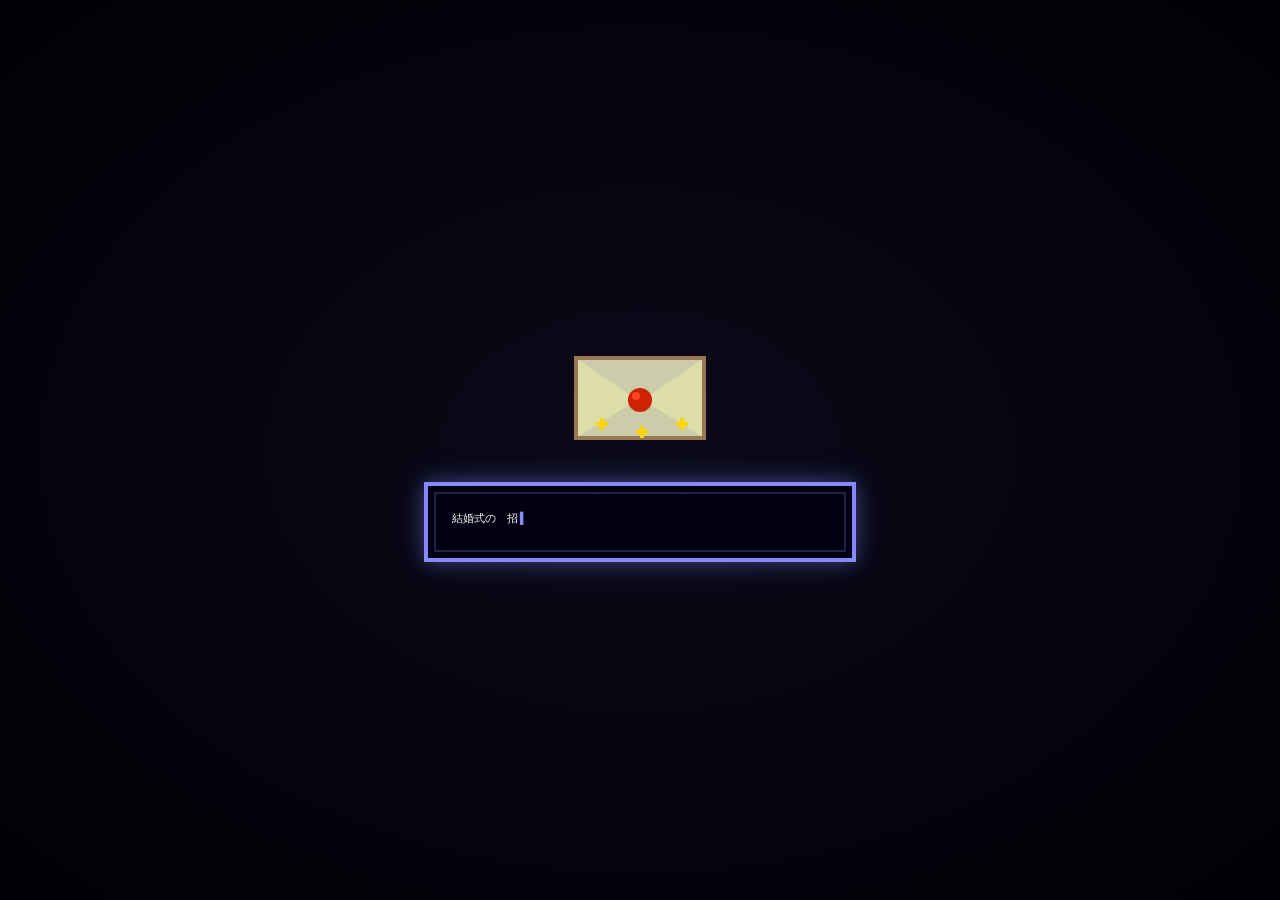
==== commit 608bcd9c: "結婚式招待状ページを修正" ====
--- a/index.html
+++ b/index.html
@@ -11,6 +11,23 @@
 </head>
 <body>
 
+  <!-- ===== Loading Screen ===== -->
+  <div id="loading-overlay" class="hidden">
+    <div class="loading-inner">
+      <canvas id="loading-canvas" width="180" height="100"></canvas>
+      <div class="loading-title-wrap">
+        <span class="loading-title">NOW LOADING</span><span id="loading-dots" class="loading-dots"></span>
+      </div>
+      <div class="loading-bar-wrap">
+        <div class="loading-bar">
+          <div id="loading-bar-fill" class="loading-bar-fill"></div>
+        </div>
+        <span id="loading-percent" class="loading-percent">0%</span>
+      </div>
+      <div id="loading-msg" class="loading-msg">冒険の準備中...</div>
+    </div>
+  </div>
+
   <!-- ===== Opening Overlay ===== -->
   <div id="opening-overlay">
     <div class="opening-inner">
@@ -38,13 +55,19 @@
         </div>
         <div class="scroll-hint blink-slow">▼ SCROLL DOWN ▼</div>
       </div>
+      <button id="hint-btn" class="hint-btn" aria-label="ヒントを見る">🍀</button>
+      <div id="hint-toast" class="hint-toast hidden">
+        <div class="rpg-message-box hint-msg-box">
+          <span class="hint-face">❓</span>
+          <p class="hint-text">なんか気になる鳥居が...<br>5回タップすると<br>何かが起こるかも！？</p>
+        </div>
+      </div>
     </section>
 
     <!-- Section 2: Story / Message -->
     <section id="story-section">
       <div class="pixel-grid-bg"></div>
       <div class="story-inner">
-        <canvas id="story-canvas" width="400" height="160"></canvas>
         <div class="story-messages">
           <div class="rpg-message-box story-box scroll-reveal" data-delay="0">
             <div class="message-face">💬</div>
@@ -98,14 +121,14 @@
                   <div class="stat-bar" data-value="100">
                     <div class="stat-bar-fill mp-fill" style="width:0%"></div>
                   </div>
-                  <span class="stat-val">80/80</span>
+                  <span class="stat-val">100/100</span>
                 </div>
               </div>
             </div>
           </div>
           <div class="status-footer">
             <div class="status-row2"><span class="label">CLASS</span><span class="value">広島の勇者</span></div>
-            <div class="status-row2"><span class="label">HOME</span><span class="value">広島県</span></div>
+            <div class="status-row2"><span class="label">FROM</span><span class="value">広島県</span></div>
             <div class="status-row2"><span class="label">BIRTHDAY</span><span class="value">2000.03.12</span></div>
             <div class="status-row2"><span class="label">FAV.FOOD</span><span class="value">さやかの手料理</span></div>
           </div>
@@ -144,14 +167,14 @@
                   <div class="stat-bar" data-value="100">
                     <div class="stat-bar-fill mp-fill" style="width:0%"></div>
                   </div>
-                  <span class="stat-val">100/100</span>
+                  <span class="stat-val">120/120</span>
                 </div>
               </div>
             </div>
           </div>
           <div class="status-footer">
             <div class="status-row2"><span class="label">CLASS</span><span class="value">鹿児島の魔法使い</span></div>
-            <div class="status-row2"><span class="label">HOME</span><span class="value">鹿児島県</span></div>
+            <div class="status-row2"><span class="label">FROM</span><span class="value">鹿児島県</span></div>
             <div class="status-row2"><span class="label">BIRTHDAY</span><span class="value">1998.09.19</span></div>
             <div class="status-row2"><span class="label">FAV.FOOD</span><span class="value">牡蠣</span></div>
           </div>
@@ -243,6 +266,14 @@
       </div>
     </section>
 
+    <!-- Section 6: Scene (character & torii animation) -->
+    <section id="scene-section">
+      <div class="pixel-grid-bg"></div>
+      <div class="scene-inner">
+        <canvas id="story-canvas" width="400" height="160"></canvas>
+      </div>
+    </section>
+
     <!-- Footer -->
     <footer>
       <p class="footer-text">TOMOYA &amp; SAYAKA</p>
@@ -263,7 +294,7 @@
       <canvas id="yuki-canvas" width="192" height="192"></canvas>
       <div class="rpg-message-box yuki-info-box">
         <p class="yuki-name">ユキ</p>
-        <p class="yuki-desc">新婦のご実家の<br>白い柴犬</p>
+        <p class="yuki-desc">新婦の実家の<br>白い柴犬</p>
       </div>
       <button class="rpg-button" onclick="closeEasterEgg()">▶ 閉じる</button>
     </div>
--- a/style.css
+++ b/style.css
@@ -48,6 +48,126 @@
 }
 
 /* ===================================================
+   Loading Screen
+   =================================================== */
+#loading-overlay {
+  position: fixed;
+  inset: 0;
+  background: radial-gradient(ellipse at center, #0a0a1a 0%, #000005 100%);
+  z-index: 9998;
+  display: flex;
+  align-items: center;
+  justify-content: center;
+}
+
+.loading-inner {
+  display: flex;
+  flex-direction: column;
+  align-items: center;
+  gap: 20px;
+  padding: 24px;
+  max-width: 480px;
+  width: 100%;
+}
+
+#loading-canvas {
+  image-rendering: pixelated;
+  border: 3px solid rgba(136, 136, 255, 0.25);
+}
+
+.loading-title-wrap {
+  display: flex;
+  align-items: baseline;
+}
+
+.loading-title {
+  font-family: var(--font-pixel);
+  font-size: clamp(0.55rem, 2.5vw, 0.8rem);
+  color: var(--color-gold);
+  letter-spacing: 0.15em;
+  animation: pulse-gold 2s ease-in-out infinite;
+}
+
+.loading-dots {
+  font-family: var(--font-pixel);
+  font-size: clamp(0.55rem, 2.5vw, 0.8rem);
+  color: var(--color-gold);
+  min-width: 1.5em;
+  display: inline-block;
+}
+
+.loading-bar-wrap {
+  width: 100%;
+  max-width: 320px;
+  display: flex;
+  flex-direction: column;
+  gap: 8px;
+  align-items: center;
+}
+
+.loading-bar {
+  width: 100%;
+  height: 16px;
+  background: #000033;
+  border: 3px solid var(--color-ui-border);
+  position: relative;
+  overflow: hidden;
+  image-rendering: pixelated;
+  box-shadow: inset 0 2px 0 rgba(0, 0, 0, 0.5), 0 0 12px rgba(136, 136, 255, 0.3);
+}
+
+.loading-bar::before {
+  content: '';
+  position: absolute;
+  inset: 0;
+  background: repeating-linear-gradient(
+    90deg,
+    rgba(0, 0, 0, 0.2) 0px,
+    rgba(0, 0, 0, 0.2) 8px,
+    transparent 8px,
+    transparent 16px
+  );
+  z-index: 1;
+  pointer-events: none;
+}
+
+.loading-bar-fill {
+  height: 100%;
+  width: 0%;
+  background: linear-gradient(to right, #3333CC, #6666FF, #AAAAFF);
+  box-shadow: 0 0 8px rgba(136, 136, 255, 0.8), inset 0 1px 0 rgba(255, 255, 255, 0.3);
+  transition: width 0.1s linear;
+  position: relative;
+}
+
+.loading-bar-fill::after {
+  content: '';
+  position: absolute;
+  top: 0;
+  right: 0;
+  width: 4px;
+  height: 100%;
+  background: rgba(255, 255, 255, 0.6);
+  animation: shimmer 0.4s linear infinite;
+}
+
+.loading-percent {
+  font-family: var(--font-pixel);
+  font-size: 0.55rem;
+  color: var(--color-ui-border);
+}
+
+.loading-msg {
+  font-family: var(--font-pixel);
+  font-size: 0.55rem;
+  color: #AAAACC;
+  min-height: 1.5em;
+  text-align: center;
+  line-height: 1.8;
+  animation: fadeIn 0.3s ease;
+}
+
+/* ===================================================
    Opening Overlay
    =================================================== */
 #opening-overlay {
@@ -362,7 +482,21 @@
   background: #050510;
   padding: 80px 20px;
   overflow: hidden;
-  min-height: 600px;
+  min-height: auto;
+}
+
+#scene-section {
+  position: relative;
+  background: #050510;
+  padding: 60px 20px;
+  overflow: hidden;
+}
+
+.scene-inner {
+  max-width: 700px;
+  margin: 0 auto;
+  display: flex;
+  justify-content: center;
 }
 
 .pixel-grid-bg {
@@ -855,6 +989,68 @@
 }
 
 /* ===================================================
+   Hint Button & Toast
+   =================================================== */
+#hint-btn {
+  position: absolute;
+  bottom: 24px;
+  right: 24px;
+  background: rgba(0, 0, 20, 0.65);
+  border: 2px solid var(--color-ui-border);
+  color: #fff;
+  font-size: 1.6rem;
+  width: 52px;
+  height: 52px;
+  padding: 0;
+  cursor: pointer;
+  z-index: 10;
+  animation: hintBounce 2.4s ease-in-out infinite;
+  transition: border-color 0.15s, transform 0.15s;
+}
+#hint-btn:hover,
+#hint-btn:focus {
+  border-color: var(--color-gold);
+  outline: none;
+  animation: none;
+  transform: scale(1.1);
+}
+
+@keyframes hintBounce {
+  0%, 100% { transform: translateY(0); }
+  40%       { transform: translateY(-8px); }
+  60%       { transform: translateY(-3px); }
+}
+
+.hint-toast {
+  position: absolute;
+  bottom: 86px;
+  right: 16px;
+  z-index: 20;
+  width: min(300px, calc(100vw - 32px));
+  animation: fadeIn 0.3s ease;
+}
+
+.hint-msg-box {
+  display: flex;
+  align-items: flex-start;
+  gap: 10px;
+  padding: 12px 14px;
+}
+
+.hint-face {
+  font-size: 1.2rem;
+  flex-shrink: 0;
+  line-height: 1.4;
+}
+
+.hint-text {
+  font-size: 0.55rem;
+  line-height: 2;
+  color: #CCCCFF;
+  margin: 0;
+}
+
+/* ===================================================
    Easter Egg
    =================================================== */
 #easter-egg-overlay {
